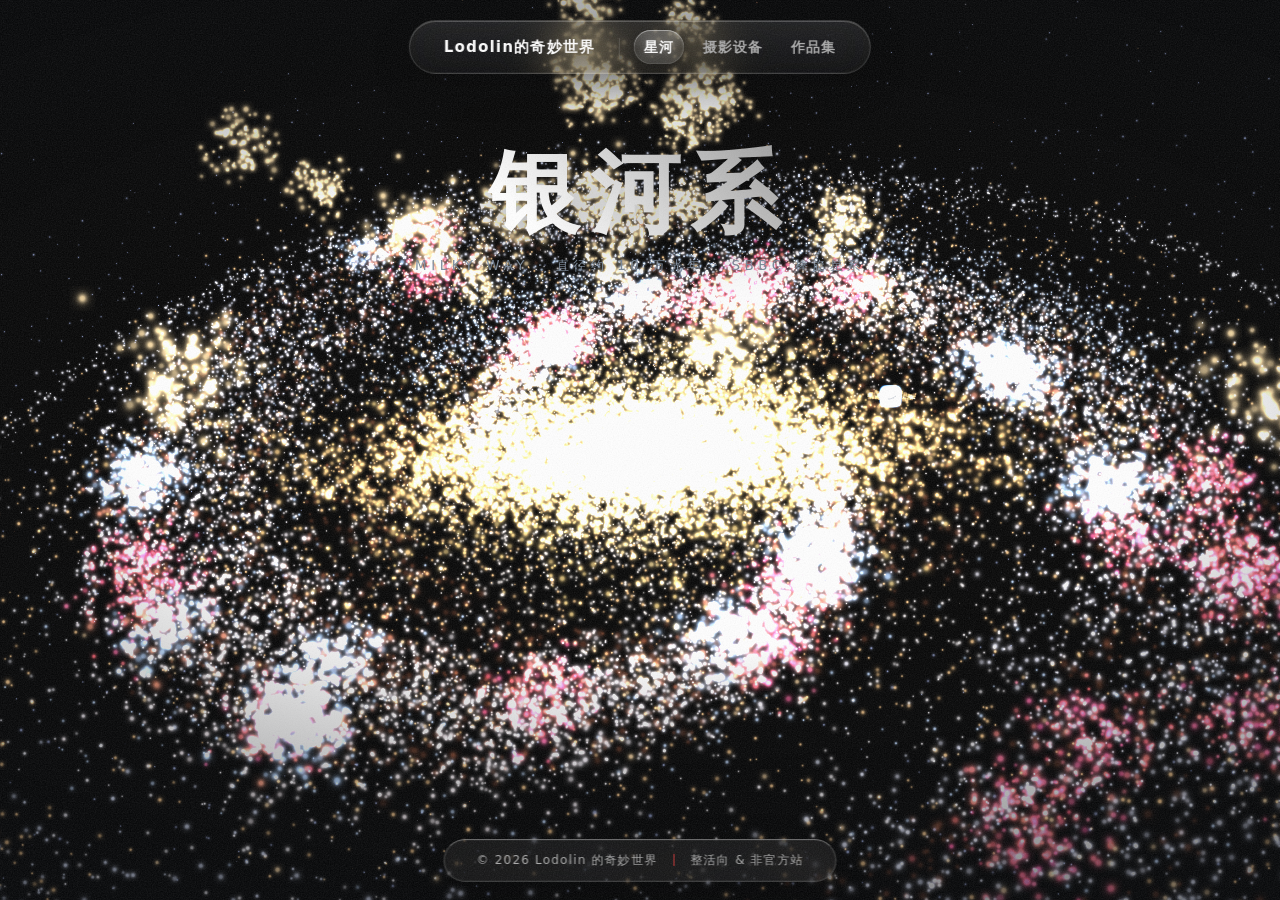
==== index.html @ cf0d6a18 "Add files via upload" ====
<!DOCTYPE html>
<html lang="zh-CN">
<head>
<meta charset="UTF-8">
<meta name="viewport" content="width=device-width, initial-scale=1.0, viewport-fit=cover">
<title>Lodolin的奇妙世界</title>
<link rel="icon" href="data:image/svg+xml,%3Csvg xmlns='http://www.w3.org/2000/svg' viewBox='0 0 32 32'%3E%3Ccircle cx='16' cy='16' r='14' fill='%23050505' stroke='%23ff3b3b' stroke-width='2'/%3E%3Ccircle cx='16' cy='16' r='6' fill='none' stroke='%23ffffff' stroke-width='2'/%3E%3C/svg%3E">
<link rel="stylesheet" href="css/style.css">
</head>
<body>

<!-- 全屏噪点颗粒（沧野式胶片质感） -->
<div class="grain" aria-hidden="true"></div>

<!-- 液态玻璃背景光斑 -->
<div class="bg-blobs" aria-hidden="true"><i></i><i></i><i></i></div>

<!-- ======================= 应用主体 ======================= -->
<div id="app" class="app">
  <!-- 悬浮玻璃胶囊导航 -->
  <nav class="nav-capsule" aria-label="主导航">
    <span class="nav-glider" aria-hidden="true"></span>
    <span class="brand">
      <span>Lodolin的奇妙世界</span>
    </span>
    <i class="nav-sep" aria-hidden="true"></i>
    <div class="tabs" role="tablist" aria-label="页面导航">
      <a href="#camera" data-nav="camera" class="tab is-active" role="tab" aria-selected="true">星河</a>
      <a href="#gear" data-nav="gear" class="tab" role="tab" aria-selected="false">摄影设备</a>
      <a href="#works" data-nav="works" class="tab" role="tab" aria-selected="false">作品集</a>
    </div>
  </nav>

  <!-- ======================= 首页：双态星云轮换（银河系居首） ======================= -->
  <section id="view-camera" class="view view-stage is-active" aria-label="星云星系">
    <canvas id="stage" aria-label="银河系棒旋星系粒子，可拖动环视"></canvas>
    <div class="stage-vignette" aria-hidden="true"></div>

    <div class="stage-hud">
      <div class="hero-title" aria-live="polite">
        <h2 id="shape-name">银河系</h2>
        <p class="hero-sub" id="shape-sub">MILKY WAY · 直径约 10 万光年 · SBbc 棒旋星系</p>
      </div>
    </div>
  </section>

  <!-- ======================= 作品集（沧野式一屏一品） ======================= -->
  <section id="view-works" class="view view-works" aria-label="作品集">
    <div class="works-head">
      <h2>作品集</h2>
      <p>Lodolin 的硬核外拍墙 —— 江、山、城、海、穹顶。没有棚拍、没有闪光灯，全靠蹲点、等光和一双冻僵的手；《星辰大海》这句大话，先从山脚下和海边开始兑现。</p>
    </div>

    <div class="works-filter" role="tablist" aria-label="作品分类">
      <span class="glider" aria-hidden="true"></span>
      <button type="button" class="chip is-active" data-filter="all">全部</button>
      <button type="button" class="chip" data-filter="天体">天体</button>
      <button type="button" class="chip" data-filter="桂林 · 市区山水">桂林 · 市区山水</button>
      <button type="button" class="chip" data-filter="桂林 · 临桂新区">桂林 · 临桂新区</button>
      <button type="button" class="chip" data-filter="深圳">深圳</button>
      <button type="button" class="chip" data-filter="北海">北海</button>
      <button type="button" class="chip" data-filter="崇左 · 扶绥">崇左 · 扶绥</button>
    </div>

    <div class="works-feed">

      <div class="works-cat" data-cat="天体"><h3>天体</h3><i></i></div>

<section class="work" data-cat="天体">
        <figure class="work-media is-wide">
          <img loading="lazy" alt="凸月月面特写：月海、环形山与第谷辐射纹在黑夜里清晰可见" src="assets/photos/12-moon-gibbous.jpg">
        </figure>
        <div class="work-info">
          <p class="work-kicker">WORK 01 · 月面特写</p>
          <h3 class="work-title">月亮 · 九月末的凸月</h3>
          <p class="work-desc">长焦怼月亮——月海的轮廓、环形山的边缘、第谷溅出来的辐射纹，全在。不用飞三十八万公里，等一个晴夜，把快门按下去就行。「yes, moonth.」</p>
          <p class="work-meta">月面特写 · 凸月 · 2026.09.25 前后</p>
          <button type="button" class="btn btn-primary" data-goto-shape="0">去星河里看看</button>
        </div>
      </section>

<section class="work" data-cat="天体">
        <figure class="work-media is-wide">
          <img loading="lazy" alt="扶绥姑龙水库银河拱桥全景：银心亮得发红，一条乡道直伸进星场" src="assets/photos/21-gulong-milkyway-arch.jpg">
        </figure>
        <div class="work-info">
          <p class="work-kicker">WORK 02 · 银河拱桥</p>
          <h3 class="work-title">姑龙水库 · 银河拱桥</h3>
          <p class="work-desc">扶绥县东门镇，姑龙水库。银河从两山之间整个拱过来，银心亮得发红，一条乡道直直伸进星场里。拍银河不用去高原，油门踩到位，黑就是最好的滤镜。</p>
          <p class="work-meta">广西崇左 · 扶绥县东门镇姑龙水库 · 银河拱桥 · 2026.08.13</p>
          <button type="button" class="btn btn-primary" data-goto-shape="0">去星河里看看</button>
        </div>
      </section>

<section class="work" data-cat="天体">
        <figure class="work-media is-tall">
          <img loading="lazy" alt="扶绥姑龙水库银河竖拍：银心立在水面上，山影与星光一同倒映湖中" src="assets/photos/22-gulong-milkyway-lake.jpg">
        </figure>
        <div class="work-info">
          <p class="work-kicker">WORK 03 · 银河倒影</p>
          <h3 class="work-title">姑龙水库 · 银河倒影</h3>
          <p class="work-desc">同一个水库，换竖构图等银心过顶——银河立在水面上，山是剪影，水把星光又存了一遍。凌晨的水库风停了，整片天都是你的。</p>
          <p class="work-meta">广西崇左 · 扶绥县东门镇姑龙水库 · 银河与山影倒映 · 2026.08.11</p>
        </div>
      </section>

      <div class="works-cat" data-cat="桂林 · 市区山水"><h3>桂林 · 市区山水</h3><i></i></div>

<section class="work" data-cat="桂林 · 市区山水">
        <figure class="work-media is-wide">
          <img loading="lazy" alt="桂林叠彩山俯瞰木龙湖蓝调夜景：亮灯的木龙塔、黑瓦古建群与背后的喀斯特峰林" src="assets/photos/02-guilin-diecai-mulonghu-bluehour.jpg">
        </figure>
        <div class="work-info">
          <p class="work-kicker">WORK 04 · 桂林夜景</p>
          <h3 class="work-title">叠彩山 · 木龙湖蓝调</h3>
          <p class="work-desc">桂林叠彩山半山腰，正对木龙湖。山上的灯和湖边的木龙塔一起亮起来，黑瓦古建群被暖光描了边，背后的喀斯特一层层退成蓝。桂林夜景的天花板不在江上，在这一眼里 —— 门票二十五块，别嫌贵，民谚说「登上叠彩山，活到一百三」。</p>
          <p class="work-meta">广西桂林 · 叠彩山 · 俯瞰木龙湖与木龙塔 · 蓝调时刻</p>
        </div>
      </section>

<section class="work" data-cat="桂林 · 市区山水">
        <figure class="work-media is-wide">
          <img loading="lazy" alt="桂林叠彩山木龙湖黄金时刻：夕阳把峰林与古建染成蜂蜜色" src="assets/photos/03-guilin-diecai-mulonghu-goldenhour.jpg">
        </figure>
        <div class="work-info">
          <p class="work-kicker">WORK 05 · 日落金山</p>
          <h3 class="work-title">叠彩山 · 木龙湖黄金时刻</h3>
          <p class="work-desc">同一个机位，换一个季节、换一个钟点，夕阳把整片峰林和古建染成蜂蜜色。蓝调是桂林的底妆，金色才是它白昼里的最后一口气 —— 一个机位，两种桂林。</p>
          <p class="work-meta">广西桂林 · 叠彩山 · 木龙湖与峰林 · 日落金光</p>
        </div>
      </section>

<section class="work" data-cat="桂林 · 市区山水">
        <figure class="work-media is-wide">
          <img loading="lazy" alt="桂林虞山公园欧洲园：老榕树枝干横过石板路，身后是爬满藤蔓的罗马柱石廊与喷泉" src="assets/photos/08-guilin-yushan-park-arches.jpg">
        </figure>
        <div class="work-info">
          <p class="work-kicker">WORK 06 · 欧式园林</p>
          <h3 class="work-title">虞山公园 · 欧洲园石廊</h3>
          <p class="work-desc">桂林城北的虞山公园，北园是欧式园林。老榕树的枝干横过石板路，搭成一道天然拱门；后面一排对称的罗马柱石廊爬满藤蔓，喷泉在正中开着。法式花园长在喀斯特城里，一点都不违和。</p>
          <p class="work-meta">广西桂林 · 叠彩区 · 虞山公园北园 · 正午</p>
        </div>
      </section>

<section class="work" data-cat="桂林 · 市区山水">
        <figure class="work-media is-wide">
          <img loading="lazy" alt="桂林虞山公园欧洲园中轴叠水：水沿台阶层层跌落，两侧棕榈与模纹花坛对称排开" src="assets/photos/09-guilin-yushan-park-cascade.jpg">
        </figure>
        <div class="work-info">
          <p class="work-kicker">WORK 07 · 欧式园林</p>
          <h3 class="work-title">虞山公园 · 叠水台阶</h3>
          <p class="work-desc">北园中轴线上一整条叠水，水从顶层一路跌进池子，两道台阶对称着往下走，棕榈和模纹花坛把绿修得整整齐齐。欧洲园的浪漫，是拿几何一点一点做出来的。</p>
          <p class="work-meta">广西桂林 · 叠彩区 · 虞山公园北园 · 中轴叠水</p>
        </div>
      </section>

<section class="work" data-cat="桂林 · 市区山水">
        <figure class="work-media is-wide">
          <img loading="lazy" alt="桂林虞山公园欧洲园：石柱拱廊爬满牵牛花藤，喷泉水雾在阳光下飘散" src="assets/photos/10-guilin-yushan-park-colonnade.jpg">
        </figure>
        <div class="work-info">
          <p class="work-kicker">WORK 08 · 欧式园林</p>
          <h3 class="work-title">虞山公园 · 藤蔓石廊</h3>
          <p class="work-desc">一整排石柱拱廊全交给藤蔓管，牵牛顺着柱子一路爬到顶，喷泉的水雾飘过来，太阳一照全是反光。石头负责结构，植物负责表情。</p>
          <p class="work-meta">广西桂林 · 叠彩区 · 虞山公园北园 · 喷泉池畔</p>
        </div>
      </section>

<section class="work" data-cat="桂林 · 市区山水">
        <figure class="work-media is-wide">
          <img loading="lazy" alt="桂林穿山景区俯瞰：明代寿佛塔立在塔山之顶，江湖绕城，喀斯特峰林与城市天际线同框" src="assets/photos/11-guilin-tashan-pagoda.jpg">
        </figure>
        <div class="work-info">
          <p class="work-kicker">WORK 09 · 桂林山水</p>
          <h3 class="work-title">穿山 · 塔山与寿佛塔</h3>
          <p class="work-desc">桂林老八景「塔山清影」——明代寿佛塔立在塔山之顶，十三米高的七层砖塔挤在六十一平方米的山尖上，吉尼斯认证的「世界最小山顶古塔」。从穿山一带望过去，江湖绕城，峰林一直排到天边，古塔和楼宇同框。</p>
          <p class="work-meta">广西桂林 · 七星区穿山景区 · 塔山寿佛塔 · 白天俯瞰</p>
        </div>
      </section>

<section class="work" data-cat="桂林 · 市区山水">
        <figure class="work-media is-tall">
          <img loading="lazy" alt="桂林榕湖：红柱亭与红灯笼倒映在湖面，傍晚的光从树叶间漏下来" src="assets/photos/14-guilin-ronghu-pavilion.jpg">
        </figure>
        <div class="work-info">
          <p class="work-kicker">WORK 10 · 桂林水色</p>
          <h3 class="work-title">榕湖 · 亭影</h3>
          <p class="work-desc">榕湖边的亭子，红柱、青瓦、红灯笼，倒在水里被风揉碎。傍晚的光从树叶缝里漏下来，湖面平得像另一块天。</p>
          <p class="work-meta">广西桂林 · 榕湖 · 傍晚</p>
        </div>
      </section>

<section class="work" data-cat="桂林 · 市区山水">
        <figure class="work-media is-wide">
          <img loading="lazy" alt="桂林榕湖水晶玻璃桥：整座桥的栏杆与亭子为玻璃构造，阳光下通体透亮，倒影入水" src="assets/photos/15-guilin-ronghu-glass-bridge.jpg">
        </figure>
        <div class="work-info">
          <p class="work-kicker">WORK 11 · 桂林水色</p>
          <h3 class="work-title">榕湖 · 玻璃桥</h3>
          <p class="work-desc">榕湖上的水晶玻璃桥，栏杆和桥亭全是玻璃的，太阳一照通体透亮，倒影在水里晃。国内第一座水晶玻璃桥，白天看着像件搁在水面上的玻璃乐器。</p>
          <p class="work-meta">广西桂林 · 榕湖 · 水晶玻璃桥 · 午后</p>
        </div>
      </section>

<section class="work" data-cat="桂林 · 市区山水">
        <figure class="work-media is-wide">
          <img loading="lazy" alt="桂林榕杉湖夜色：提灯乌篷船停在湖面，暖光落进水里" src="assets/photos/16-guilin-rongshahu-night-boat.jpg">
        </figure>
        <div class="work-info">
          <p class="work-kicker">WORK 12 · 桂林夜色</p>
          <h3 class="work-title">榕杉湖 · 夜航</h3>
          <p class="work-desc">两江四湖的夜游船收了帆停在湖面，一盏提灯挂在船头，暖光落在水里。岸上的城市还在响，湖面已经安静了。</p>
          <p class="work-meta">广西桂林 · 榕杉湖 · 两江四湖 · 入夜</p>
        </div>
      </section>

      <div class="works-cat" data-cat="桂林 · 临桂新区"><h3>桂林 · 临桂新区</h3><i></i></div>

<section class="work" data-cat="桂林 · 市区山水">
        <figure class="work-media is-tall">
          <img loading="lazy" alt="桂林杉湖日月双塔夜景：金色日塔与银白月塔倒映湖中" src="assets/photos/17-guilin-shanhu-sun-moon-pagodas.jpg">
        </figure>
        <div class="work-info">
          <p class="work-kicker">WORK 13 · 桂林夜色</p>
          <h3 class="work-title">杉湖 · 日月双塔</h3>
          <p class="work-desc">杉湖里的日月双塔——日塔铜造九层，月塔琉璃七层，水下还有十八米把它们连在一起。金的一座银的一座，晚上像浮在湖面的两团火。</p>
          <p class="work-meta">广西桂林 · 杉湖 · 日月双塔 · 夜</p>
        </div>
      </section>

<section class="work" data-cat="桂林 · 市区山水">
        <figure class="work-media is-tall">
          <img loading="lazy" alt="桂林联发乾景广场：弧形混凝土雨棚下的中央空中花园玻璃塔与台阶" src="assets/photos/04-guilin-lianfa-qianjing-plaza.jpg">
        </figure>
        <div class="work-info">
          <p class="work-kicker">WORK 14 · 建筑几何</p>
          <h3 class="work-title">乾景广场 · 空中花园</h3>
          <p class="work-desc">桂林叠彩区站前路，离高铁北站八百米。从底层雨棚底下抬头，一整圈弧形清水混凝土把蓝天切成一个开口，中间的玻璃体种满绿植，台阶上贴着黄条。街 Mall 的中央空中花园 + 立体跃层电梯，每层连廊牵着手 —— 不用滤镜，混凝土自己会画图。</p>
          <p class="work-meta">广西桂林 · 叠彩区站前路29号 · 联发乾景广场 · 正午蓝天</p>
        </div>
      </section>

<section class="work" data-cat="桂林 · 临桂新区">
        <figure class="work-media is-wide">
          <img loading="lazy" alt="桂林临桂新区夜景：一院两馆仿古建筑群与双子塔同框，背后是喀斯特峰林" src="assets/photos/05-guilin-lingui-cbd-night.jpg">
        </figure>
        <div class="work-info">
          <p class="work-kicker">WORK 15 · 城市天际线</p>
          <h3 class="work-title">临桂 · 双子塔夜色</h3>
          <p class="work-desc">桂林往西，临桂新区撑起另一片天。金色古韵的「一院两馆」隔着湖水与摩登双子塔对望，状元桥、大观楼、风雨桥亮成一条暖线，背后还是那片熟悉的喀斯特 —— 老桂林的山水没退场，新城在它上面又长了一层。</p>
          <p class="work-meta">广西桂林 · 临桂新区 · 一院两馆与双子塔同框 · 亮灯后</p>
        </div>
      </section>

      <div class="works-cat" data-cat="深圳"><h3>深圳</h3><i></i></div>

<section class="work" data-cat="桂林 · 临桂新区">
        <figure class="work-media is-tall">
          <img loading="lazy" alt="桂林临桂山水公园夜景：状元桥上的唐风楼阁鎏金亮灯，桥孔染成蓝色，远处双子塔仍在亮灯" src="assets/photos/13-guilin-shanshui-park-zhuangyuanlou.jpg">
        </figure>
        <div class="work-info">
          <p class="work-kicker">WORK 16 · 桂林夜色</p>
          <h3 class="work-title">山水公园 · 状元楼</h3>
          <p class="work-desc">临桂山水公园，九十九米九孔的状元桥横在水上，桥头的状元楼按唐风起翘，灯一亮整座桥像鎏金的；桥孔被染成蓝色，一弯一弯排过去。远处新区的双子塔还亮着——仿古和新城，隔水对望。</p>
          <p class="work-meta">广西桂林 · 临桂区山水公园 · 状元桥与状元楼 · 亮灯后</p>
        </div>
      </section>

      <div class="works-cat" data-cat="北海"><h3>北海</h3><i></i></div>

<section class="work" data-cat="桂林 · 临桂新区">
        <figure class="work-media is-tall">
          <img loading="lazy" alt="临桂双子塔仰视：塔冠灯带亮成金红色，路口路牌与行人入镜" src="assets/photos/18-guilin-lingui-twin-towers-night.jpg">
        </figure>
        <div class="work-info">
          <p class="work-kicker">WORK 17 · 城市夜色</p>
          <h3 class="work-title">临桂 · 双子塔下</h3>
          <p class="work-desc">新区的双子塔从路口仰上去，塔冠的灯一层层亮成金红，路牌上写着电梯厅和购物中心。站到塔底下看，楼是真的在往上长。</p>
          <p class="work-meta">广西桂林 · 临桂新区 · 双子塔 · 夜</p>
        </div>
      </section>

      <div class="works-cat" data-cat="崇左 · 扶绥"><h3>崇左 · 扶绥</h3><i></i></div>

<section class="work" data-cat="深圳">
        <figure class="work-media is-wide">
          <img loading="lazy" alt="深圳岗厦北枢纽「深圳之眼」：米字件网状穹顶与中央天眼，下方是全透明玻璃隧道" src="assets/photos/06-shenzhen-gangxia-bei-eye.jpg">
        </figure>
        <div class="work-info">
          <p class="work-kicker">WORK 18 · 室内建筑</p>
          <h3 class="work-title">深圳岗厦北 · 深圳之眼</h3>
          <p class="work-desc">地下五线换乘的中庭。抬头，一万两千多个「米字件」按费马螺线织成一张网，正中间一颗直径九米的「天眼」把阳光直直砸到地下；脚下一段全透明玻璃隧道，列车在里面穿行。四十八乘五十一点二米的无柱大跨，一根柱子都不用来撑场面 —— 被叫「深圳之眼」不是没道理。</p>
          <p class="work-meta">广东深圳 · 福田区岗厦北枢纽 · 中庭「深圳之眼」 · 室内建筑</p>
        </div>
      </section>

<section class="work" data-cat="北海">
        <figure class="work-media is-tall">
          <img loading="lazy" alt="广西北海海神广场前沙滩退潮：两人站在混凝土块旁，面前是宽阔的滩涂与海浪" src="assets/photos/07-beihai-haishen-square-lowtide.jpg">
        </figure>
        <div class="work-info">
          <p class="work-kicker">WORK 19 · 海与人</p>
          <h3 class="work-title">北海 · 海神广场退潮</h3>
          <p class="work-desc">北海银海区海景大道，海神广场前。波塞冬手持三叉戟面朝大海，我们在退潮的滩涂上站着 —— 浪推上来一层白，再退回去，沙面亮得像刚洗过。旁边就是大墩海，潮水带又长又平，弯腰能耙到贝类和小蟹；治「城市病」的成本，一张动车票。</p>
          <p class="work-meta">广西北海 · 银海区海景大道 · 海神广场前沙滩 · 退潮时分</p>
        </div>
      </section>

<section class="work" data-cat="崇左 · 扶绥">
        <figure class="work-media is-wide">
          <img loading="lazy" alt="广西崇左扶绥：左江上空的火烧云，江面被染成金色光带，远处喀斯特峰林与糖厂烟囱同框" src="assets/photos/01-fusui-zuojiang-sunset.jpg">
        </figure>
        <div class="work-info">
          <p class="work-kicker">WORK 20 · 江河晚霞</p>
          <h3 class="work-title">扶绥 · 左江火烧云</h3>
          <p class="work-desc">广西崇左扶绥，文化广场边上就是左江。太阳往峰林里一沉，整条江被烧成一条金带，喀斯特一列列排到天边，糖厂的烟囱杵在中间不躲不闪 —— 小城的工业与山水，在霞光里各占一半。徐霞客写过「北有漓江，南有左江」，今天算是对上了。</p>
          <p class="work-meta">广西崇左 · 扶绥县文化广场 · 左江畔 · 日落霞光</p>
        </div>
      </section>

      <section class="work" data-cat="崇左 · 扶绥">
        <figure class="work-media is-wide">
          <img loading="lazy" alt="扶绥县城俯瞰：湖心小岛被学校与民房环绕，傍晚光线温暖" src="assets/photos/19-fusui-county-town-lake.jpg">
        </figure>
        <div class="work-info">
          <p class="work-kicker">WORK 21 · 小城</p>
          <h3 class="work-title">扶绥 · 县城与湖</h3>
          <p class="work-desc">扶绥县城的高处看下去，湖心留着一个小岛，学校和民房一层层围着水排开。小城不大，绿得奢侈。</p>
          <p class="work-meta">广西崇左 · 扶绥县城 · 傍晚俯瞰</p>
        </div>
      </section>

      <section class="work" data-cat="崇左 · 扶绥">
        <figure class="work-media is-tall">
          <img loading="lazy" alt="扶绥县城路口夜景：长曝光把车灯拉成红黄光轨，农商行招牌亮灯" src="assets/photos/20-fusui-county-night-traffic.jpg">
        </figure>
        <div class="work-info">
          <p class="work-kicker">WORK 22 · 小城</p>
          <h3 class="work-title">扶绥 · 县城路口</h3>
          <p class="work-desc">县城的十字路口，长曝光把车灯拉成红黄两股，农商行的招牌亮着。小城的夜不吵，但一直亮着。</p>
          <p class="work-meta">广西崇左 · 扶绥县城 · 夜 · 长曝光</p>
        </div>
      </section>

      <section class="work" data-cat="崇左 · 扶绥">
        <figure class="work-media is-wide">
          <img loading="lazy" alt="扶绥县城老街夜色：山海冰室木招牌亮灯，藤椅摆满人行道" src="assets/photos/23-fusui-night-street.jpg">
        </figure>
        <div class="work-info">
          <p class="work-kicker">WORK 23 · 小城</p>
          <h3 class="work-title">扶绥 · 老街夜色</h3>
          <p class="work-desc">县城的老街入夜才醒——「山海冰室」的木招牌亮着，一排排藤椅摆到人行道上，橙光把半条街染成暖色。冰室、糖水、夜风，小城的夜从这里开始。</p>
          <p class="work-meta">广西崇左 · 扶绥县城 · 山海冰室老街 · 夜</p>
        </div>
      </section>

      <section class="work" data-cat="崇左 · 扶绥">
        <figure class="work-media is-wide">
          <img loading="lazy" alt="扶绥文化广场左江灯塔日落：白塔立于圆形广场，晚霞把整条江染成橘色" src="assets/photos/24-fusui-lighthouse-sunset.jpg">
        </figure>
        <div class="work-info">
          <p class="work-kicker">WORK 24 · 江河晚霞</p>
          <h3 class="work-title">扶绥 · 左江灯塔</h3>
          <p class="work-desc">文化广场旁的左江灯塔，塔身画着恐龙——扶绥可是「恐龙之乡」。晚霞烧到最旺的时候，整条江和广场全泡在橘色里，塔是画面里唯一的白。</p>
          <p class="work-meta">广西崇左 · 扶绥县文化广场 · 左江灯塔 · 日落霞光</p>
        </div>
      </section>



    </div>
  </section>

  <!-- ======================= 摄影设备 ======================= -->
  <section id="view-gear" class="view view-gear" aria-label="摄影设备">
    <div class="works-head">
      <h2>Lodolin的摄影设备</h2>
      <p>一套为「什么都想拍」配的轻量组合 —— 机身负责快和稳，镜头负责全焦段 F2.8 恒定；从扫街到银河，全靠它。</p>
    </div>

    <div class="gear-stage">
      <figure>
        <img src="assets/gear/lodolin-rig.jpg" alt="Lodolin 的日常挂机形态：索尼 ZV-E10 加腾龙 17-70mm F/2.8，装 SmallRig 兔笼与花瓣遮光罩">
      </figure>
      <p class="gear-note">日常挂机形态 · SONY ZV-E10 ＋ TAMRON 17-70mm F/2.8 Di III-A VC RXD ＋ SmallRig 兔笼 · 花瓣遮光罩</p>
    </div>

    <div class="gear-cards">
      <div class="gear-card">
        <p class="gear-tag">机身 · BODY</p>
        <h3>SONY ZV-E10 一代</h3>
        <p class="gear-desc">一台为内容创作而生的 Vlog 微单：2420 万像素 APS-C 大底，侧翻屏加三胶囊麦克风，机身只重 343 克——快和稳，它都管。</p>
        <ul class="gear-spec">
          <li><b>传感器</b>APS-C Exmor CMOS · 约 2420 万有效像素</li>
          <li><b>对焦</b>快速混合 AF · 425 相位 + 425 对比 · 实时眼部对焦 / 实时追踪</li>
          <li><b>视频</b>4K 30p（2.4 倍超采样）· FHD 120p · S-log2/3 · HLG</li>
          <li><b>连拍</b>约 11 张/秒（机械快门）</li>
          <li><b>感光度</b>ISO 100-32000（可扩展至 51200）</li>
          <li><b>屏幕</b>3.0″ 侧翻触摸屏（约 92 万点）</li>
          <li><b>特色</b>背景虚化一键切换 · 优先对焦展示物 · 三级美肤</li>
          <li><b>收音</b>内置三胶囊指向性麦克风 · 附赠防风罩</li>
          <li><b>直播</b>USB 直连流媒体 · USB-C 外接供电</li>
          <li><b>续航</b>约 440 张照片 / 约 125 分钟视频</li>
          <li><b>重量</b>约 343g（含电池与存储卡）· 115.2 × 64.2 × 44.8mm</li>
        </ul>
      </div>

      <div class="gear-card">
        <p class="gear-tag">镜头 · LENS</p>
        <h3>TAMRON 17-70mm F/2.8 Di III-A VC RXD</h3>
        <p class="gear-desc">世界首支 17mm 起步的 APS-C 大光圈标准变焦（型号 B070）——一镜走天下：广角扫街、长焦特写、贴脸近摄，全程 F2.8 恒定。</p>
        <ul class="gear-spec">
          <li><b>焦距</b>17-70mm（35mm 等效 25.5-105mm）· 4.1 倍变焦</li>
          <li><b>光圈</b>全焦段恒定 F2.8 · 9 片圆形光圈 · 最小 F22</li>
          <li><b>光学</b>12 组 16 片 · 2×LD + 2×GM + 1×复合非球面 · BBAR 镀膜</li>
          <li><b>防抖</b>VC 光学防抖（针对视频优化控制）</li>
          <li><b>对焦</b>RXD 高速静音步进马达 · 有效抑制对焦呼吸</li>
          <li><b>近摄</b>最近 0.19m（广角）/ 0.39m（长焦）· 最大倍率 1:4.8</li>
          <li><b>口径</b>φ67mm（与腾龙无反镜头统一）</li>
          <li><b>防护</b>防滴溅密封 · 前组氟素抗污涂层</li>
          <li><b>体积</b>φ74.6mm × 119.3mm · 525g（E 卡口）</li>
          <li><b>卡口</b>索尼 E 卡口</li>
        </ul>
      </div>
    </div>

    <div class="gear-cta">
      <button type="button" class="btn btn-primary" data-nav="works">看看用它们拍的照片</button>
    </div>
  </section>

  <footer class="footer">
    <span>© 2026 Lodolin 的奇妙世界</span>
    <i class="foot-sep" aria-hidden="true"></i>
    <span>整活向 &amp; 非官方站</span>
  </footer>
</div>

<div id="toast" class="toast" role="status" aria-live="polite" hidden></div>

<script src="vendor/three.min.js"></script>
<script src="js/galaxy.js"></script>
<script src="js/earth.js"></script>
<script src="js/morph.js"></script>
<script src="js/stage.js"></script>
<script src="js/app.js"></script>
</body>
</html>
---- css/style.css ----
/* =========================================================
   Lodolin的奇妙世界 · 沧野式暗黑玻璃风
   模仿 caye.proplusmax.com：#050505 底 + 玻璃拟态 + 红色点缀
   保留液态玻璃：backdrop blur + 亮顶边高光
   ========================================================= */

:root {
  --bg: #050505;
  /* 沧野玻璃面层 */
  --glass: rgba(40, 40, 40, 0.4);
  --glass-strong: rgba(50, 50, 50, 0.5);
  --glass-border: rgba(255, 255, 255, 0.15);
  --glass-top: rgba(255, 255, 255, 0.45);
  --glass-blur: saturate(1.5) blur(20px);
  --line: rgba(255, 255, 255, 0.08);
  --line-2: rgba(255, 255, 255, 0.16);
  /* 文字层级（沧野规范） */
  --text: #fff;
  --body: #ccc;
  --muted: #aaa;
  --faint: #8a8a8a;
  --slogan: #7c8b9c;
  /* 沧野红 */
  --accent: #ff3b3b;
  --accent-soft: #ff6b6b;
  --radius-s: 20px;
  --shadow: 0 15px 35px rgba(0, 0, 0, 0.6);
  --ease: cubic-bezier(0.165, 0.84, 0.44, 1);          /* 沧野入场曲线 */
}

* { box-sizing: border-box; }

html, body { margin: 0; padding: 0; height: 100%; }

body {
  font-family: "Helvetica Neue", "PingFang SC", "Microsoft YaHei", "Noto Sans SC", system-ui, -apple-system, "Segoe UI", Arial, sans-serif;
  font-size: 15px;
  line-height: 1.6;
  color: var(--body);
  background: radial-gradient(circle at 50% 18%, #161616 0%, #050505 58%, #000 100%);
  overflow: hidden;
}

h1, h2, h3 { margin: 0; font-weight: 900; color: var(--text); }
p { margin: 0; }
svg { display: block; }

[hidden] { display: none !important; }

::selection { background: rgba(255, 59, 59, .32); }

/* ---------------- 全屏噪点颗粒（沧野式胶片质感） ---------------- */

.grain {
  position: fixed;
  inset: -50%;
  width: 200%;
  height: 200%;
  z-index: 80;
  pointer-events: none;
  opacity: .13;
  background-image: url("data:image/svg+xml,%3Csvg xmlns='http://www.w3.org/2000/svg' width='128' height='128'%3E%3Cfilter id='n'%3E%3CfeTurbulence type='fractalNoise' baseFrequency='0.82' numOctaves='2' stitchTiles='stitch'/%3E%3CfeColorMatrix type='saturate' values='0'/%3E%3C/filter%3E%3Crect width='128' height='128' filter='url(%23n)'/%3E%3C/svg%3E");
  animation: grainShift 8s steps(10) infinite;
}

@keyframes grainShift {
  0%, 100% { transform: translate(0, 0); }
  10% { transform: translate(-4%, -7%); }
  20% { transform: translate(-9%, 3%); }
  30% { transform: translate(4%, -9%); }
  40% { transform: translate(-3%, 8%); }
  50% { transform: translate(-9%, 4%); }
  60% { transform: translate(7%, 0); }
  70% { transform: translate(0, 7%); }
  80% { transform: translate(-7%, 0); }
  90% { transform: translate(9%, 3%); }
}

/* ---------------- 液态玻璃背景光斑（弱化为暗调） ---------------- */

.bg-blobs {
  position: fixed;
  inset: 0;
  z-index: 0;
  overflow: hidden;
  pointer-events: none;
}

.bg-blobs i {
  position: absolute;
  border-radius: 50%;
  filter: blur(80px);
  opacity: .14;
  animation: blobDrift 34s ease-in-out infinite alternate;
}

.bg-blobs i:nth-child(1) {
  width: 42vw; height: 42vw;
  background: #23262e;
  top: -14%; left: -10%;
}

.bg-blobs i:nth-child(2) {
  width: 34vw; height: 34vw;
  background: #3a2028;   /* 一丝沧野红暗示 */
  bottom: -12%; right: -8%;
  animation-delay: -12s;
  opacity: .1;
}

.bg-blobs i:nth-child(3) {
  width: 26vw; height: 26vw;
  background: #1d2736;
  top: 42%; left: 56%;
  opacity: .12;
  animation-delay: -23s;
}

@keyframes blobDrift {
  from { transform: translate(0, 0) scale(1); }
  to   { transform: translate(5vw, -4vw) scale(1.15); }
}

/* ---------------- 兼容兜底：不支持 backdrop-filter 时用实底 ---------------- */

@supports not ((backdrop-filter: blur(1px)) or (-webkit-backdrop-filter: blur(1px))) {
  .nav-capsule, .footer, .toast, .work-info, .btn {
    background: rgba(28, 28, 28, .96);
  }
}

/* ---------------- 悬浮玻璃胶囊导航（沧野式） ---------------- */

.nav-capsule {
  position: fixed;
  top: 20px;
  left: 50%;
  transform: translateX(-50%);
  display: flex;
  align-items: center;
  gap: 24px;
  padding: 13px 34px;
  border-radius: 50px;
  background: linear-gradient(180deg, rgba(255,255,255,.10), rgba(255,255,255,.04));
  backdrop-filter: blur(22px) saturate(160%);
  -webkit-backdrop-filter: blur(22px) saturate(160%);
  border: 1px solid rgba(255,255,255,.14);
  box-shadow:
    0 10px 34px rgba(0,0,0,.45),
    inset 0 1px 0 rgba(255,255,255,.22),
    inset 0 -1px 0 rgba(255,255,255,.05);
  z-index: 30;
  animation: navDrop .9s var(--ease) both;
  white-space: nowrap;
}

@keyframes navDrop {
  from { opacity: 0; transform: translate(-50%, -26px); filter: blur(8px); }
  to   { opacity: 1; transform: translate(-50%, 0); filter: blur(0); }
}

.brand {
  display: flex;
  align-items: center;
  gap: 10px;
  color: var(--text);
  font-weight: 700;
  font-size: 15px;
  letter-spacing: .08em;
}

.brand svg { width: 22px; height: 22px; color: var(--text); flex: none; }

.nav-sep { width: 1px; height: 18px; background: rgba(255,255,255,.14); flex: none; }

.tabs { display: flex; gap: 28px; }

.tab {
  position: relative;
  z-index: 1;
  padding: 2px 0;
  color: var(--muted);
  text-decoration: none;
  font-size: 14px;
  font-weight: 600;
  letter-spacing: .08em;
  transition: color .25s, text-shadow .25s;
}

.tab:hover { color: var(--text); text-shadow: 0 0 10px rgba(255,255,255,.5); }

.tab.is-active { color: var(--text); text-shadow: 0 0 10px rgba(255,255,255,.5); }

/* 液态玻璃滑块：跟随激活的标签页 */
.nav-glider {
  position: absolute;
  top: 9px;
  bottom: 9px;
  left: 0;
  width: 0;
  border-radius: 999px;
  background: linear-gradient(180deg, rgba(255,255,255,.24), rgba(255,255,255,.08) 55%, rgba(255,255,255,.15));
  box-shadow:
    inset 0 1px 0 rgba(255,255,255,.42),
    inset 0 -1px 0 rgba(255,255,255,.08),
    inset 1px 0 0 rgba(255,255,255,.12),
    inset -1px 0 0 rgba(255,255,255,.12),
    0 2px 10px rgba(0,0,0,.25);
  transition: transform .5s var(--ease), width .5s var(--ease);
  pointer-events: none;
}

/* ---------------- 应用容器与视图切换 ---------------- */

.app { height: 100%; }

.app .view { display: none; }
.app .view.is-active { display: block; }

.app .view-stage.is-active,
.app .view-works.is-active {
  animation: viewIn .55s var(--ease-water) both;
}

@keyframes viewIn {
  from { opacity: 0; transform: translateX(26px); filter: blur(10px); }
  to   { opacity: 1; transform: translateX(0); filter: blur(0); }
}

/* ---------------- 星河舞台（沧野 Hero 式全屏） ---------------- */

.view-stage { position: fixed; inset: 0; }

#stage {
  position: fixed;
  inset: 0;
  width: 100vw;
  height: 100vh;
  display: block;
  cursor: grab;
  touch-action: none;
  z-index: 0;
}

#stage:active { cursor: grabbing; }

/* 沧野式暗角 */
.stage-vignette {
  position: fixed;
  inset: 0;
  z-index: 1;
  pointer-events: none;
  background: radial-gradient(120% 78% at 50% 46%, transparent 34%, rgba(3, 5, 8, .85) 100%);
}

.stage-hud {
  position: fixed;
  inset: 0;
  z-index: 2;
  pointer-events: none;
}

/* 中央渐变大标题（沧野 Hero 96px/900） */
.hero-title {
  position: absolute;
  top: clamp(96px, 16vh, 160px);
  left: 50%;
  transform: translateX(-50%);
  text-align: center;
  width: max-content;
  max-width: 92vw;
  animation: heroRise 1.1s var(--ease) .35s both;
}

.hero-title h2 {
  font-size: clamp(42px, 7vw, 92px);
  font-weight: 900;
  letter-spacing: .12em;
  line-height: 1.1;
  background: linear-gradient(45deg, #ffffff 25%, #8f8f8f 95%);
  -webkit-background-clip: text;
  background-clip: text;
  color: transparent;
  filter: drop-shadow(0 10px 30px rgba(0, 0, 0, .55));
}

.hero-sub {
  margin-top: 12px;
  color: var(--slogan);
  font-size: clamp(11px, 1.05vw, 13.5px);
  font-weight: 300;
  letter-spacing: .34em;
  text-transform: uppercase;
  white-space: nowrap;
}

/* 形态切换时标题重新浮起（keyframes 内保留 translateX(-50%) 防跳位） */
.hero-title.is-rising { animation: heroRise .9s var(--ease) both; }

@keyframes heroRise {
  from { opacity: 0; transform: translateX(-50%) translateY(46px) scale(.95); filter: blur(12px); }
  to   { opacity: 1; transform: translateX(-50%) translateY(0) scale(1); filter: blur(0); }
}

/* 沧野入场曲线：blur + 位移 + 微缩放 */
@keyframes cayRise {
  from { opacity: 0; transform: translateY(56px) scale(.94); filter: blur(15px); }
  to   { opacity: 1; transform: translateY(0) scale(1); filter: blur(0); }
}

/* ---------------- 作品集（沧野式一屏一品纵向叙事） ---------------- */

.view-works {
  position: fixed;
  inset: 0;
  overflow-y: auto;
  padding: 118px 0 130px;
  scrollbar-width: thin;
  scrollbar-color: rgba(255,255,255,.18) transparent;
}

.view-works::-webkit-scrollbar { width: 6px; }
.view-works::-webkit-scrollbar-thumb { background: rgba(255,255,255,.14); border-radius: 3px; }

.works-head {
  max-width: 1200px;
  margin: 0 auto 30px;
  padding: 0 clamp(18px, 4vw, 28px);
  animation: cayRise 1s var(--ease) both;
}

.works-head h2 {
  font-size: clamp(30px, 4.6vw, 52px);
  font-weight: 900;
  letter-spacing: .08em;
  background: linear-gradient(45deg, #ffffff 30%, #8a8a8a 100%);
  -webkit-background-clip: text;
  background-clip: text;
  color: transparent;
  filter: drop-shadow(0 10px 30px rgba(0,0,0,.5));
  margin-bottom: 12px;
}

.works-head p { color: var(--muted); font-size: 14px; letter-spacing: .03em; }

.works-feed { max-width: 1200px; margin: 0 auto; }

/* 作品集分类标题（按地区） */
.works-cat {
  max-width: 1200px;
  margin: 56px auto 0;
  padding: 0 clamp(18px, 4vw, 28px);
  display: flex;
  align-items: center;
  gap: 18px;
}
.works-cat h3 {
  font-size: clamp(18px, 2.6vw, 26px);
  font-weight: 800;
  letter-spacing: .18em;
  color: var(--body);
  white-space: nowrap;
}
.works-cat i {
  flex: 1;
  height: 1px;
  background: linear-gradient(90deg, var(--glass-border), rgba(255,255,255,0));
}

/* ---------------- 摄影设备页 ---------------- */

.view-gear {
  position: fixed;
  inset: 0;
  overflow-y: auto;
  padding: 118px 0 130px;
  scrollbar-width: thin;
  scrollbar-color: rgba(255,255,255,.18) transparent;
}

.gear-stage {
  max-width: 1200px;
  margin: 0 auto;
  padding: 0 clamp(18px, 4vw, 28px);
  display: flex;
  flex-direction: column;
  align-items: center;
}
.gear-stage figure {
  margin: 0;
  width: 100%;
  max-width: 860px;
  border-radius: 24px;
  overflow: hidden;
  border: 1px solid rgba(255,255,255,.12);
  background: #0d0d0d;
  box-shadow: 0 20px 40px rgba(0,0,0,.6);
  transform: rotateX(2deg);
}
.gear-stage img { display: block; width: 100%; }
.gear-note {
  margin: 16px 0 0;
  color: var(--muted);
  font-size: 12.5px;
  letter-spacing: .1em;
  text-align: center;
}

.gear-cards {
  max-width: 1200px;
  margin: 42px auto 0;
  padding: 0 clamp(18px, 4vw, 28px);
  display: grid;
  grid-template-columns: 1fr 1fr;
  gap: 24px;
}
.gear-card {
  padding: 36px 32px;
  border-radius: 30px;
  background: linear-gradient(170deg, rgba(48,48,48,.42), rgba(33,33,33,.3));
  border: 1px solid var(--glass-border);
  border-top-color: rgba(255,255,255,.42);
  backdrop-filter: var(--glass-blur);
  -webkit-backdrop-filter: var(--glass-blur);
  box-shadow: inset 0 0 0 1px rgba(255,255,255,.04), 0 15px 35px rgba(0,0,0,.55);
}
.gear-tag {
  color: var(--accent);
  font-size: 11.5px;
  font-weight: 700;
  letter-spacing: .3em;
  margin-bottom: 12px;
}
.gear-card h3 {
  font-size: clamp(19px, 2.2vw, 26px);
  font-weight: 900;
  letter-spacing: .04em;
  background: linear-gradient(45deg, #ffffff 40%, #a8a8a8 100%);
  -webkit-background-clip: text;
  background-clip: text;
  color: transparent;
  margin-bottom: 12px;
}
.gear-desc { color: var(--body); font-size: 14px; line-height: 1.9; margin-bottom: 16px; }
.gear-spec {
  list-style: none;
  margin: 0;
  padding: 0;
  border-top: 1px solid rgba(255,255,255,.08);
}
.gear-spec li {
  display: flex;
  gap: 12px;
  padding: 8px 0;
  border-bottom: 1px dashed rgba(255,255,255,.08);
  color: var(--body);
  font-size: 13.5px;
  line-height: 1.7;
}
.gear-spec b {
  flex: none;
  width: 66px;
  color: var(--muted);
  font-weight: 600;
}

.gear-cta { text-align: center; margin-top: 42px; }

@media (max-width: 900px) {
  .gear-cards { grid-template-columns: 1fr; }
}

/* 作品集分类筛选条（Apple 液态玻璃 · 滑块跟随选中项） */
.works-filter {
  position: relative;
  width: fit-content;
  max-width: calc(100% - 32px);
  margin: 0 auto 14px;
  display: flex;
  align-items: center;
  gap: 2px;
  padding: 5px;
  border-radius: 999px;
  border: 1px solid rgba(255,255,255,.14);
  background: linear-gradient(180deg, rgba(255,255,255,.10), rgba(255,255,255,.04));
  backdrop-filter: blur(22px) saturate(160%);
  -webkit-backdrop-filter: blur(22px) saturate(160%);
  box-shadow:
    0 10px 34px rgba(0,0,0,.45),
    inset 0 1px 0 rgba(255,255,255,.22),
    inset 0 -1px 0 rgba(255,255,255,.05);
  overflow-x: auto;
  scrollbar-width: none;
}
.works-filter::-webkit-scrollbar { display: none; }

/* 液态玻璃滑块：跟随选中项滑动 */
.works-filter .glider {
  position: absolute;
  top: 5px;
  bottom: 5px;
  left: 0;
  width: 0;
  border-radius: 999px;
  background: linear-gradient(180deg, rgba(255,255,255,.26), rgba(255,255,255,.08) 55%, rgba(255,255,255,.16));
  box-shadow:
    inset 0 1px 0 rgba(255,255,255,.45),
    inset 0 -1px 0 rgba(255,255,255,.08),
    inset 1px 0 0 rgba(255,255,255,.14),
    inset -1px 0 0 rgba(255,255,255,.14),
    0 2px 12px rgba(0,0,0,.28);
  transition: transform .5s var(--ease), width .5s var(--ease);
  pointer-events: none;
}

.works-filter .chip {
  position: relative;
  z-index: 1;
  padding: 9px 18px;
  border: none;
  border-radius: 999px;
  background: none;
  box-shadow: none;
  color: var(--muted);
  font-size: 13px;
  letter-spacing: .04em;
  cursor: pointer;
  white-space: nowrap;
  transition: color .3s var(--ease);
}
.works-filter .chip:hover { color: var(--body); }
.works-filter .chip.is-active { color: #fff; }

/* 一屏一品：图 9 : 文 5 交替，整屏占位 */
.work {
  display: flex;
  align-items: center;
  gap: 5%;
  min-height: 88vh;
  max-width: 100%;
  padding: 6vh clamp(18px, 4vw, 28px);
  perspective: 1400px;
}

.work:nth-of-type(even) { flex-direction: row-reverse; }

.js .work { opacity: 0; }
.js .work.is-in { animation: cayRise .95s var(--ease) both; }

.work-media { flex: 0 0 52%; margin: 0; }

/* 横竖构图自适应：横构图放宽占位，竖构图收窄，保证整屏不被顶破 */
.work-media.is-wide { flex: 0 0 54%; }
.work-media.is-tall { flex: 0 0 33%; }
.work-media.is-wide img { aspect-ratio: 3 / 2; }
.work-media.is-tall img { aspect-ratio: 2 / 3; }

.work-media img {
  display: block;
  width: 100%;
  aspect-ratio: 3 / 4;
  object-fit: cover;
  border-radius: 20px;
  border: 1px solid rgba(255,255,255,.12);
  background: #0d0d0d;
  transform: rotateY(-10deg) rotateX(5deg);
  box-shadow: 0 20px 40px rgba(0,0,0,.6);
  transition: transform .55s var(--ease), box-shadow .45s, border-color .4s;
}

.work:nth-of-type(even) .work-media img { transform: rotateY(10deg) rotateX(5deg); }

.work-media img:hover {
  transform: rotateY(0) rotateX(0) scale(1.04);
  border-top-color: rgba(255,255,255,.5);
  box-shadow: 0 28px 56px rgba(0,0,0,.7), 0 0 24px rgba(255,59,59,.08);
}

/* 玻璃描述盒（沧野描述盒：圆角 30 / 亮顶边 / 内描边） */
.work-info {
  flex: 1;
  padding: 44px 40px;
  border-radius: 30px;
  background: linear-gradient(170deg, rgba(48,48,48,.42), rgba(33,33,33,.3));
  border: 1px solid var(--glass-border);
  border-top-color: rgba(255,255,255,.42);
  border-left-color: rgba(255,255,255,.1);
  backdrop-filter: var(--glass-blur);
  -webkit-backdrop-filter: var(--glass-blur);
  box-shadow: inset 0 0 0 1px rgba(255,255,255,.04), 0 15px 35px rgba(0,0,0,.55);
}

.work-kicker {
  color: var(--accent);
  font-size: 11.5px;
  font-weight: 700;
  letter-spacing: .3em;
  margin-bottom: 14px;
}

.work-title {
  font-size: clamp(24px, 3vw, 40px);
  font-weight: 900;
  letter-spacing: .04em;
  line-height: 1.2;
  background: linear-gradient(45deg, #ffffff 40%, #a8a8a8 100%);
  -webkit-background-clip: text;
  background-clip: text;
  color: transparent;
  margin-bottom: 16px;
}

.work-desc { color: var(--body); font-size: 14.5px; line-height: 1.95; margin-bottom: 18px; }

.work-meta {
  color: var(--faint);
  font-size: 12px;
  letter-spacing: .08em;
  padding-bottom: 22px;
  margin-bottom: 22px;
  border-bottom: 1px solid rgba(255,255,255,.08);
}

/* 「激情下单」同款药丸按钮 */
.btn {
  display: inline-flex;
  align-items: center;
  justify-content: center;
  gap: 8px;
  padding: 13px 32px;
  border: 1px solid var(--glass-border);
  border-top-color: var(--glass-top);
  border-radius: 50px;
  cursor: pointer;
  font-weight: 700;
  font-size: 14.5px;
  color: var(--text);
  background: var(--glass);
  backdrop-filter: blur(10px);
  -webkit-backdrop-filter: blur(10px);
  box-shadow: inset 0 0 0 1px rgba(255,255,255,.05), 0 15px 35px rgba(0,0,0,.45);
  transition: transform .3s var(--ease), box-shadow .35s, background .3s, border-color .3s;
  -webkit-tap-highlight-color: transparent;
}

.btn:active { transform: scale(.97) translateY(1px); }

.btn:hover {
  transform: translateY(-3px);
  background: var(--glass-strong);
  box-shadow: inset 0 0 0 1px rgba(255,255,255,.06), 0 20px 40px rgba(0,0,0,.55);
}

.btn:focus-visible { outline: 2px solid var(--accent-soft); outline-offset: 2px; }

.btn-primary {
  background: linear-gradient(165deg, rgba(255,59,59,.22), rgba(40,40,40,.42) 62%);
  border-color: rgba(255,59,59,.42);
  border-top-color: rgba(255,120,120,.5);
  box-shadow: inset 0 0 0 1px rgba(255,59,59,.1), 0 15px 35px rgba(0,0,0,.5), 0 0 22px rgba(255,59,59,.12);
}

.btn-primary:hover {
  background: linear-gradient(165deg, rgba(255,59,59,.32), rgba(45,45,45,.5) 62%);
  border-color: rgba(255,59,59,.6);
  box-shadow: inset 0 0 0 1px rgba(255,59,59,.16), 0 20px 40px rgba(0,0,0,.6), 0 0 30px rgba(255,59,59,.22);
}

/* ---------------- Toast ---------------- */

.toast {
  position: fixed;
  bottom: 88px;
  left: 50%;
  transform: translateX(-50%);
  background: var(--glass);
  backdrop-filter: var(--glass-blur);
  -webkit-backdrop-filter: var(--glass-blur);
  border: 1px solid var(--glass-border);
  border-top-color: rgba(255,255,255,.4);
  color: var(--text);
  padding: 12px 24px;
  border-radius: 999px;
  font-size: 13.5px;
  font-weight: 600;
  letter-spacing: .04em;
  box-shadow: inset 0 0 0 1px rgba(255,255,255,.05), 0 15px 35px rgba(0,0,0,.5);
  z-index: 60;
  animation: toastIn .35s var(--ease);
  pointer-events: none;
  white-space: nowrap;
}

@keyframes toastIn {
  from { opacity: 0; transform: translateX(-50%) translateY(14px) scale(.96); filter: blur(6px); }
  to   { opacity: 1; transform: translateX(-50%) translateY(0) scale(1); filter: blur(0); }
}

/* ---------------- 页脚（沧野式玻璃条 + 红色分隔） ---------------- */

.footer {
  position: fixed;
  bottom: 18px;
  left: 50%;
  transform: translateX(-50%);
  display: flex;
  align-items: center;
  gap: 16px;
  padding: 11px 32px;
  border-radius: 999px;
  background: var(--glass);
  backdrop-filter: var(--glass-blur);
  -webkit-backdrop-filter: var(--glass-blur);
  border: 1px solid var(--glass-border);
  border-top-color: rgba(255,255,255,.35);
  box-shadow: inset 0 0 0 1px rgba(255,255,255,.05), 0 12px 30px rgba(0,0,0,.5);
  color: var(--muted);
  font-size: 12px;
  letter-spacing: .1em;
  white-space: nowrap;
  z-index: 25;
  pointer-events: none;
}

.foot-sep { width: 1px; height: 12px; background: var(--accent); opacity: .75; flex: none; }

/* ---------------- 响应式 ---------------- */

@media (max-width: 900px) {
  /* 一屏一品退化为单列卡片流 */
  .work, .work:nth-of-type(even) {
    flex-direction: column;
    gap: 24px;
    min-height: 0;
    padding: 34px clamp(16px, 4vw, 24px);
  }
  .work-media, .work-media.is-wide, .work-media.is-tall { flex: none; width: 100%; max-width: 520px; }
  .work-media img, .work:nth-of-type(even) .work-media img {
    transform: rotateY(-5deg) rotateX(3deg);
  }
  .work-info { width: 100%; max-width: 520px; padding: 28px 24px; }
}

@media (max-width: 768px) {
  .nav-capsule { top: 14px; padding: 11px 20px; gap: 16px; }
  .brand { font-size: 13px; }
  .brand svg { width: 19px; height: 19px; }
  .tabs { gap: 18px; }
  .tab { font-size: 13px; }
  .hero-title { top: 88px; }
  .hero-title h2 { font-size: 15vw; }
  .hero-sub { letter-spacing: .22em; font-size: 10.5px; }
  .footer { font-size: 10px; gap: 10px; padding: 9px 20px; bottom: 12px; }
  .grain { opacity: .09; }
  .view-works { padding: 96px 0 110px; }
}

/* ---------------- 动效降级 ---------------- */

@media (prefers-reduced-motion: reduce) {
  *, *::before, *::after {
    animation-duration: .01ms !important;
    animation-iteration-count: 1 !important;
    transition-duration: .01ms !important;
  }
}
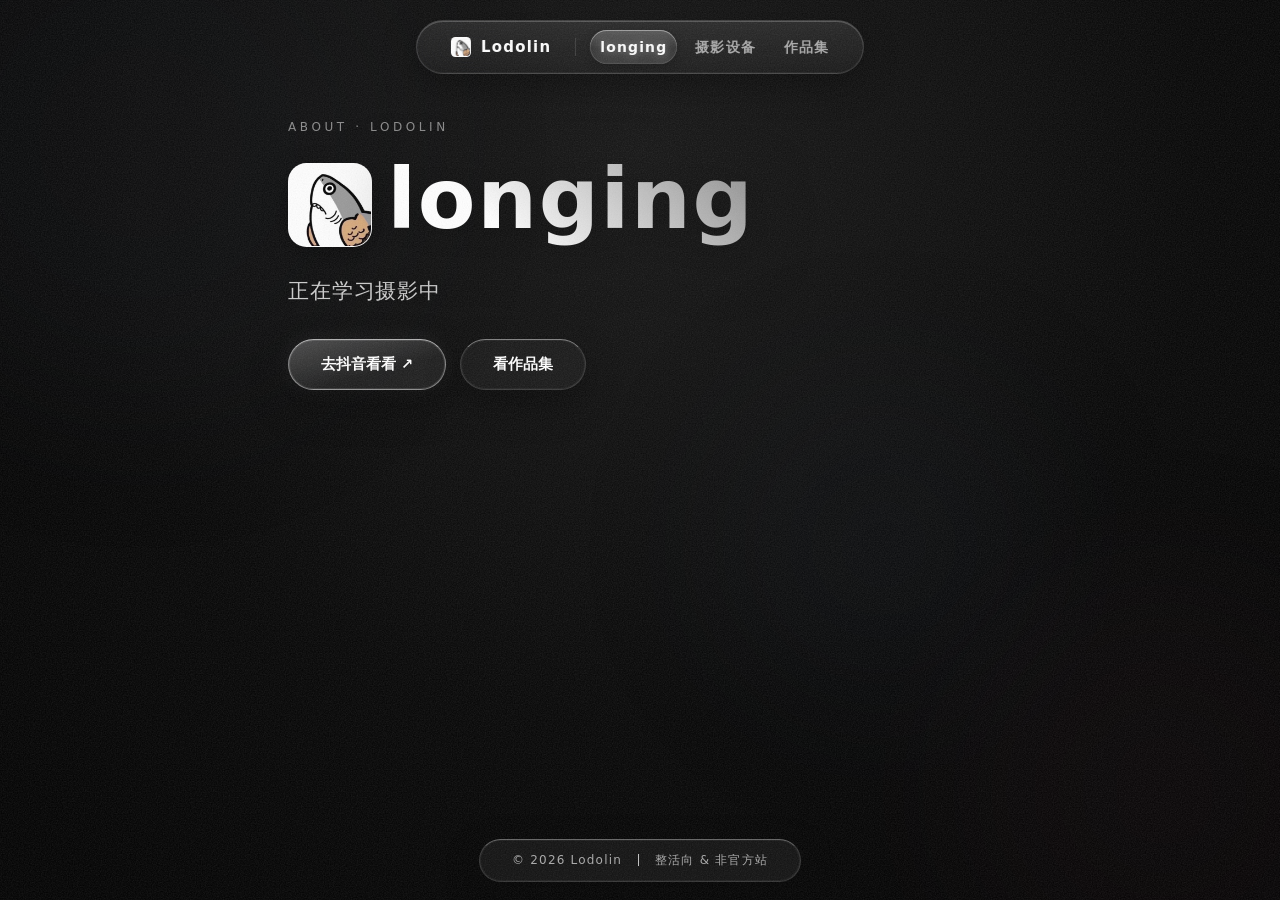
==== commit 73759932: "Add files via upload" ====
--- a/index.html
+++ b/index.html
@@ -3,9 +3,9 @@
 <head>
 <meta charset="UTF-8">
 <meta name="viewport" content="width=device-width, initial-scale=1.0, viewport-fit=cover">
-<title>Lodolin的奇妙世界</title>
-<link rel="icon" href="data:image/svg+xml,%3Csvg xmlns='http://www.w3.org/2000/svg' viewBox='0 0 32 32'%3E%3Ccircle cx='16' cy='16' r='14' fill='%23050505' stroke='%23ff3b3b' stroke-width='2'/%3E%3Ccircle cx='16' cy='16' r='6' fill='none' stroke='%23ffffff' stroke-width='2'/%3E%3C/svg%3E">
-<link rel="stylesheet" href="css/style.css">
+<title>Lodolin</title>
+<link rel="icon" href="data:image/svg+xml,%3Csvg%20xmlns='http://www.w3.org/2000/svg'%20viewBox='0%200%2064%2064'%3E%3Crect%20width='64'%20height='64'%20rx='8'%20fill='%23000000'/%3E%3Ctext%20x='32'%20y='37'%20font-family='%22Segoe%20Script%22,%22Brush%20Script%20MT%22,%22Snell%20Roundhand%22,cursive'%20font-size='12'%20font-weight='bold'%20fill='%23ffffff'%20text-anchor='middle'%3ELodolin%3C/text%3E%3C/svg%3E">
+<link rel="stylesheet" href="css/style.css?v=20261123o">
 </head>
 <body>
 
@@ -20,26 +20,30 @@
   <!-- 悬浮玻璃胶囊导航 -->
   <nav class="nav-capsule" aria-label="主导航">
     <span class="nav-glider" aria-hidden="true"></span>
-    <span class="brand">
-      <span>Lodolin的奇妙世界</span>
-    </span>
+    <a class="brand" href="#about" data-nav="about" aria-label="Lodolin，回到首页">
+      <img class="brand-avatar" src="assets/avatar-shark.jpg" alt="" width="20" height="20">
+      <span>Lodolin</span>
+    </a>
     <i class="nav-sep" aria-hidden="true"></i>
     <div class="tabs" role="tablist" aria-label="页面导航">
-      <a href="#camera" data-nav="camera" class="tab is-active" role="tab" aria-selected="true">星河</a>
+      <a href="#about" data-nav="about" class="tab is-active" role="tab" aria-selected="true">longing</a>
       <a href="#gear" data-nav="gear" class="tab" role="tab" aria-selected="false">摄影设备</a>
       <a href="#works" data-nav="works" class="tab" role="tab" aria-selected="false">作品集</a>
     </div>
   </nav>
 
-  <!-- ======================= 首页：双态星云轮换（银河系居首） ======================= -->
-  <section id="view-camera" class="view view-stage is-active" aria-label="星云星系">
-    <canvas id="stage" aria-label="银河系棒旋星系粒子，可拖动环视"></canvas>
-    <div class="stage-vignette" aria-hidden="true"></div>
-
-    <div class="stage-hud">
-      <div class="hero-title" aria-live="polite">
-        <h2 id="shape-name">银河系</h2>
-        <p class="hero-sub" id="shape-sub">MILKY WAY · 直径约 10 万光年 · SBbc 棒旋星系</p>
+  <!-- ======================= 介绍 ======================= -->
+  <section id="view-about" class="view view-about is-active" aria-label="介绍">
+    <div class="about-wrap">
+      <p class="about-kicker">ABOUT · LODOLIN</p>
+      <div class="about-head">
+        <img class="about-avatar" src="assets/avatar-shark.jpg" alt="longing 的头像" width="84" height="84">
+        <h2 class="about-title">longing</h2>
+      </div>
+      <p class="about-lead">正在学习摄影中</p>
+      <div class="about-actions">
+        <a class="btn btn-primary" href="https://v.douyin.com/PHcsxChGbZk/" target="_blank" rel="noopener noreferrer">去抖音看看 ↗</a>
+        <a class="btn" href="#works" data-nav="works">看作品集</a>
       </div>
     </div>
   </section>
@@ -54,19 +58,65 @@
     <div class="works-filter" role="tablist" aria-label="作品分类">
       <span class="glider" aria-hidden="true"></span>
       <button type="button" class="chip is-active" data-filter="all">全部</button>
-      <button type="button" class="chip" data-filter="天体">天体</button>
-      <button type="button" class="chip" data-filter="桂林 · 市区山水">桂林 · 市区山水</button>
-      <button type="button" class="chip" data-filter="桂林 · 临桂新区">桂林 · 临桂新区</button>
-      <button type="button" class="chip" data-filter="深圳">深圳</button>
-      <button type="button" class="chip" data-filter="北海">北海</button>
-      <button type="button" class="chip" data-filter="崇左 · 扶绥">崇左 · 扶绥</button>
+      <button type="button" class="chip" data-filter="天体" data-spot-menu="menu-tian">天体</button>
+      <button type="button" class="chip" data-filter="桂林" data-spot-menu="menu-guilin">桂林</button>
+      <button type="button" class="chip" data-filter="南宁" data-spot-menu="menu-nanning">南宁</button>
+      <button type="button" class="chip" data-filter="深圳" data-spot-menu="menu-shenzhen">深圳</button>
+      <button type="button" class="chip" data-filter="北海" data-spot-menu="menu-beihai">北海</button>
+      <button type="button" class="chip" data-filter="崇左 · 扶绥" data-spot-menu="menu-chongzuo">崇左 · 扶绥</button>
+    </div>
+
+    <div class="spot-menu" id="menu-guilin" role="menu" aria-label="桂林景点筛选" hidden>
+      <button type="button" class="spot-chip" data-spot="">全部桂林<i>36</i></button>
+      <button type="button" class="spot-chip" data-spot="叠彩山">叠彩山 · 木龙湖<i>3</i></button>
+      <button type="button" class="spot-chip" data-spot="乾景广场">乾景广场<i>5</i></button>
+      <button type="button" class="spot-chip" data-spot="临桂">临桂新区<i>2</i></button>
+      <button type="button" class="spot-chip" data-spot="虞山公园">虞山公园<i>5</i></button>
+      <button type="button" class="spot-chip" data-spot="穿山">穿山<i>2</i></button>
+      <button type="button" class="spot-chip" data-spot="山水公园">山水公园<i>2</i></button>
+      <button type="button" class="spot-chip" data-spot="榕湖">榕湖 · 榕杉湖<i>6</i></button>
+      <button type="button" class="spot-chip" data-spot="日月双塔">日月双塔<i>2</i></button>
+      <button type="button" class="spot-chip" data-spot="两江四湖">两江四湖 · 滨江路<i>3</i></button>
+      <button type="button" class="spot-chip" data-spot="逍遥楼">逍遥楼<i>2</i></button>
+      <button type="button" class="spot-chip" data-spot="象鼻山">象鼻山<i>2</i></button>
+      <button type="button" class="spot-chip" data-spot="漓江">漓江<i>1</i></button>
+      <button type="button" class="spot-chip" data-spot="美食">桂林米粉<i>1</i></button>
+    </div>
+
+    <div class="spot-menu" id="menu-tian" role="menu" aria-label="天体题材筛选" hidden>
+      <button type="button" class="spot-chip" data-spot="">全部天体<i>3</i></button>
+      <button type="button" class="spot-chip" data-spot="月面">月面<i>1</i></button>
+      <button type="button" class="spot-chip" data-spot="银河">银河<i>2</i></button>
+    </div>
+
+    <div class="spot-menu" id="menu-nanning" role="menu" aria-label="南宁区域筛选" hidden>
+      <button type="button" class="spot-chip" data-spot="">全部南宁<i>6</i></button>
+      <button type="button" class="spot-chip" data-spot="内街">内街<i>4</i></button>
+      <button type="button" class="spot-chip" data-spot="南湖">南湖<i>2</i></button>
+    </div>
+
+    <div class="spot-menu" id="menu-shenzhen" role="menu" aria-label="深圳作品" hidden>
+      <button type="button" class="spot-chip" data-spot="">全部深圳<i>1</i></button>
+      <button type="button" class="spot-chip" data-spot="深圳之眼">深圳之眼<i>1</i></button>
+    </div>
+
+    <div class="spot-menu" id="menu-beihai" role="menu" aria-label="北海作品" hidden>
+      <button type="button" class="spot-chip" data-spot="">全部北海<i>3</i></button>
+      <button type="button" class="spot-chip" data-spot="海神广场">海神广场<i>1</i></button>
+      <button type="button" class="spot-chip" data-spot="银滩">银滩 · 海滩<i>2</i></button>
+    </div>
+
+    <div class="spot-menu" id="menu-chongzuo" role="menu" aria-label="扶绥区域筛选" hidden>
+      <button type="button" class="spot-chip" data-spot="">全部扶绥<i>22</i></button>
+      <button type="button" class="spot-chip" data-spot="左江">左江<i>6</i></button>
+      <button type="button" class="spot-chip" data-spot="县城">县城<i>16</i></button>
     </div>
 
     <div class="works-feed">
 
       <div class="works-cat" data-cat="天体"><h3>天体</h3><i></i></div>
 
-<section class="work" data-cat="天体">
+<section class="work" data-cat="天体" data-spot="月面">
         <figure class="work-media is-wide">
           <img loading="lazy" alt="凸月月面特写：月海、环形山与第谷辐射纹在黑夜里清晰可见" src="assets/photos/12-moon-gibbous.jpg">
         </figure>
@@ -75,11 +125,10 @@
           <h3 class="work-title">月亮 · 九月末的凸月</h3>
           <p class="work-desc">长焦怼月亮——月海的轮廓、环形山的边缘、第谷溅出来的辐射纹，全在。不用飞三十八万公里，等一个晴夜，把快门按下去就行。「yes, moonth.」</p>
           <p class="work-meta">月面特写 · 凸月 · 2026.09.25 前后</p>
-          <button type="button" class="btn btn-primary" data-goto-shape="0">去星河里看看</button>
-        </div>
-      </section>
-
-<section class="work" data-cat="天体">
+        </div>
+      </section>
+
+<section class="work" data-cat="天体" data-spot="银河">
         <figure class="work-media is-wide">
           <img loading="lazy" alt="扶绥姑龙水库银河拱桥全景：银心亮得发红，一条乡道直伸进星场" src="assets/photos/21-gulong-milkyway-arch.jpg">
         </figure>
@@ -88,11 +137,10 @@
           <h3 class="work-title">姑龙水库 · 银河拱桥</h3>
           <p class="work-desc">扶绥县东门镇，姑龙水库。银河从两山之间整个拱过来，银心亮得发红，一条乡道直直伸进星场里。拍银河不用去高原，油门踩到位，黑就是最好的滤镜。</p>
           <p class="work-meta">广西崇左 · 扶绥县东门镇姑龙水库 · 银河拱桥 · 2026.08.13</p>
-          <button type="button" class="btn btn-primary" data-goto-shape="0">去星河里看看</button>
-        </div>
-      </section>
-
-<section class="work" data-cat="天体">
+        </div>
+      </section>
+
+<section class="work" data-cat="天体" data-spot="银河">
         <figure class="work-media is-tall">
           <img loading="lazy" alt="扶绥姑龙水库银河竖拍：银心立在水面上，山影与星光一同倒映湖中" src="assets/photos/22-gulong-milkyway-lake.jpg">
         </figure>
@@ -104,9 +152,9 @@
         </div>
       </section>
 
-      <div class="works-cat" data-cat="桂林 · 市区山水"><h3>桂林 · 市区山水</h3><i></i></div>
-
-<section class="work" data-cat="桂林 · 市区山水">
+      <div class="works-cat" data-cat="桂林"><h3>桂林</h3><i></i></div>
+
+<section class="work" data-cat="桂林" data-spot="叠彩山">
         <figure class="work-media is-wide">
           <img loading="lazy" alt="桂林叠彩山俯瞰木龙湖蓝调夜景：亮灯的木龙塔、黑瓦古建群与背后的喀斯特峰林" src="assets/photos/02-guilin-diecai-mulonghu-bluehour.jpg">
         </figure>
@@ -118,7 +166,7 @@
         </div>
       </section>
 
-<section class="work" data-cat="桂林 · 市区山水">
+<section class="work" data-cat="桂林" data-spot="叠彩山">
         <figure class="work-media is-wide">
           <img loading="lazy" alt="桂林叠彩山木龙湖黄金时刻：夕阳把峰林与古建染成蜂蜜色" src="assets/photos/03-guilin-diecai-mulonghu-goldenhour.jpg">
         </figure>
@@ -130,7 +178,7 @@
         </div>
       </section>
 
-<section class="work" data-cat="桂林 · 市区山水">
+<section class="work" data-cat="桂林" data-spot="虞山公园">
         <figure class="work-media is-wide">
           <img loading="lazy" alt="桂林虞山公园欧洲园：老榕树枝干横过石板路，身后是爬满藤蔓的罗马柱石廊与喷泉" src="assets/photos/08-guilin-yushan-park-arches.jpg">
         </figure>
@@ -142,7 +190,7 @@
         </div>
       </section>
 
-<section class="work" data-cat="桂林 · 市区山水">
+<section class="work" data-cat="桂林" data-spot="虞山公园">
         <figure class="work-media is-wide">
           <img loading="lazy" alt="桂林虞山公园欧洲园中轴叠水：水沿台阶层层跌落，两侧棕榈与模纹花坛对称排开" src="assets/photos/09-guilin-yushan-park-cascade.jpg">
         </figure>
@@ -154,7 +202,7 @@
         </div>
       </section>
 
-<section class="work" data-cat="桂林 · 市区山水">
+<section class="work" data-cat="桂林" data-spot="虞山公园">
         <figure class="work-media is-wide">
           <img loading="lazy" alt="桂林虞山公园欧洲园：石柱拱廊爬满牵牛花藤，喷泉水雾在阳光下飘散" src="assets/photos/10-guilin-yushan-park-colonnade.jpg">
         </figure>
@@ -166,7 +214,7 @@
         </div>
       </section>
 
-<section class="work" data-cat="桂林 · 市区山水">
+<section class="work" data-cat="桂林" data-spot="穿山">
         <figure class="work-media is-wide">
           <img loading="lazy" alt="桂林穿山景区俯瞰：明代寿佛塔立在塔山之顶，江湖绕城，喀斯特峰林与城市天际线同框" src="assets/photos/11-guilin-tashan-pagoda.jpg">
         </figure>
@@ -178,7 +226,7 @@
         </div>
       </section>
 
-<section class="work" data-cat="桂林 · 市区山水">
+<section class="work" data-cat="桂林" data-spot="榕湖">
         <figure class="work-media is-tall">
           <img loading="lazy" alt="桂林榕湖：红柱亭与红灯笼倒映在湖面，傍晚的光从树叶间漏下来" src="assets/photos/14-guilin-ronghu-pavilion.jpg">
         </figure>
@@ -190,7 +238,7 @@
         </div>
       </section>
 
-<section class="work" data-cat="桂林 · 市区山水">
+<section class="work" data-cat="桂林" data-spot="榕湖">
         <figure class="work-media is-wide">
           <img loading="lazy" alt="桂林榕湖水晶玻璃桥：整座桥的栏杆与亭子为玻璃构造，阳光下通体透亮，倒影入水" src="assets/photos/15-guilin-ronghu-glass-bridge.jpg">
         </figure>
@@ -202,7 +250,7 @@
         </div>
       </section>
 
-<section class="work" data-cat="桂林 · 市区山水">
+<section class="work" data-cat="桂林" data-spot="榕湖">
         <figure class="work-media is-wide">
           <img loading="lazy" alt="桂林榕杉湖夜色：提灯乌篷船停在湖面，暖光落进水里" src="assets/photos/16-guilin-rongshahu-night-boat.jpg">
         </figure>
@@ -214,9 +262,7 @@
         </div>
       </section>
 
-      <div class="works-cat" data-cat="桂林 · 临桂新区"><h3>桂林 · 临桂新区</h3><i></i></div>
-
-<section class="work" data-cat="桂林 · 市区山水">
+<section class="work" data-cat="桂林" data-spot="日月双塔">
         <figure class="work-media is-tall">
           <img loading="lazy" alt="桂林杉湖日月双塔夜景：金色日塔与银白月塔倒映湖中" src="assets/photos/17-guilin-shanhu-sun-moon-pagodas.jpg">
         </figure>
@@ -228,7 +274,7 @@
         </div>
       </section>
 
-<section class="work" data-cat="桂林 · 市区山水">
+<section class="work" data-cat="桂林" data-spot="乾景广场">
         <figure class="work-media is-tall">
           <img loading="lazy" alt="桂林联发乾景广场：弧形混凝土雨棚下的中央空中花园玻璃塔与台阶" src="assets/photos/04-guilin-lianfa-qianjing-plaza.jpg">
         </figure>
@@ -240,7 +286,7 @@
         </div>
       </section>
 
-<section class="work" data-cat="桂林 · 临桂新区">
+<section class="work" data-cat="桂林" data-spot="临桂">
         <figure class="work-media is-wide">
           <img loading="lazy" alt="桂林临桂新区夜景：一院两馆仿古建筑群与双子塔同框，背后是喀斯特峰林" src="assets/photos/05-guilin-lingui-cbd-night.jpg">
         </figure>
@@ -252,14 +298,352 @@
         </div>
       </section>
 
+<section class="work" data-cat="桂林" data-spot="乾景广场">
+        <figure class="work-media is-wide">
+          <img loading="lazy" alt="乾景广场 · 混凝土天窗" src="assets/photos/25-guilin-lianfa-plaza-atrium.jpg">
+        </figure>
+        <div class="work-info">
+          <p class="work-kicker">WORK 16 · 建筑几何</p>
+          <h3 class="work-title">乾景广场 · 混凝土天窗</h3>
+          <p class="work-desc">从底层往上仰，整栋楼的坡道、木格栅和天窗被压成一个斜的剖面。混凝土不需要装饰，光从顶上漏下来，自己就会画线。</p>
+          <p class="work-meta">广西桂林 · 叠彩区站前路29号 · 联发乾景广场 · 室内仰拍</p>
+        </div>
+      </section>
+
+<section class="work" data-cat="桂林" data-spot="乾景广场">
+        <figure class="work-media is-tall">
+          <img loading="lazy" alt="乾景广场 · 蓝调游乐场" src="assets/photos/26-guilin-lianfa-plaza-playground.jpg">
+        </figure>
+        <div class="work-info">
+          <p class="work-kicker">WORK 17 · 蓝调时刻</p>
+          <h3 class="work-title">乾景广场 · 蓝调游乐场</h3>
+          <p class="work-desc">橙色攀爬网横在广场中央，像谁随手丢下的一团线。天刚暗到最蓝的那几分钟，弧形连廊的灯一条条亮起来，商业街终于安静下来。</p>
+          <p class="work-meta">广西桂林 · 联发乾景广场 · 蓝调时刻</p>
+        </div>
+      </section>
+
+<section class="work" data-cat="桂林" data-spot="乾景广场">
+        <figure class="work-media is-tall">
+          <img loading="lazy" alt="乾景广场 · 垂直花园" src="assets/photos/27-guilin-lianfa-plaza-vertical-garden.jpg">
+        </figure>
+        <div class="work-info">
+          <p class="work-kicker">WORK 18 · 建筑几何</p>
+          <h3 class="work-title">乾景广场 · 垂直花园</h3>
+          <p class="work-desc">一整面楼被绿植吃掉，中间嵌一条玻璃电梯井，LED 雪花沿着它往上爬。弧形天棚把天空框成一个圆角，台阶上贴着黄色警示条——结构越冷，植物越显得倔。</p>
+          <p class="work-meta">广西桂林 · 联发乾景广场 · 中央垂直绿化塔</p>
+        </div>
+      </section>
+
+<section class="work" data-cat="桂林" data-spot="乾景广场">
+        <figure class="work-media is-wide">
+          <img loading="lazy" alt="乾景广场 · 立体街区" src="assets/photos/28-guilin-lianfa-plaza-night.jpg">
+        </figure>
+        <div class="work-info">
+          <p class="work-kicker">WORK 19 · 城市夜色</p>
+          <h3 class="work-title">乾景广场 · 立体街区</h3>
+          <p class="work-desc">站在中庭抬头，四周的连廊一层层退上去，玻璃、钢架、绿植和灯带缠在一起。这里没有一条正经的街，却把逛街这件事做成了爬山。</p>
+          <p class="work-meta">广西桂林 · 联发乾景广场 · 中庭广角</p>
+        </div>
+      </section>
+
+<section class="work" data-cat="桂林" data-spot="榕湖">
+        <figure class="work-media is-wide">
+          <img loading="lazy" alt="榕湖饭店 · 弧与天" src="assets/photos/29-guilin-ronghu-hotel-arc.jpg">
+        </figure>
+        <div class="work-info">
+          <p class="work-kicker">WORK 20 · 建筑几何</p>
+          <h3 class="work-title">榕湖饭店 · 弧与天</h3>
+          <p class="work-desc">白色弧墙转了一圈，把天空削出一个不规则的圆。旁边是绿玻璃幕墙，左上角探进一枝树叶。建筑最动人的时候，往往只是它替天空做了个画框。</p>
+          <p class="work-meta">广西桂林 · 榕湖饭店 · 弧形外墙</p>
+        </div>
+      </section>
+
+<section class="work" data-cat="桂林" data-spot="两江四湖">
+        <figure class="work-media is-wide">
+          <img loading="lazy" alt="解放桥头 · 环岛黄昏" src="assets/photos/30-guilin-jiefang-bridge-roundabout.jpg">
+        </figure>
+        <div class="work-info">
+          <p class="work-kicker">WORK 21 · 城市俯瞰</p>
+          <h3 class="work-title">解放桥头 · 环岛黄昏</h3>
+          <p class="work-desc">解放桥的拱、环岛里一整圈棕榈、漓江的水，还有远处一层层退下去的喀斯特。飞机云在天上划了两道叉，城市在脚下按自己的节奏转圈。</p>
+          <p class="work-meta">广西桂林 · 解放桥头环岛（滨江路）· 黄昏</p>
+        </div>
+      </section>
+
+<section class="work" data-cat="桂林" data-spot="山水公园">
+        <figure class="work-media is-wide">
+          <img loading="lazy" alt="山水公园 · 月亮门" src="assets/photos/31-guilin-shanshui-park-moon-gate.jpg">
+        </figure>
+        <div class="work-info">
+          <p class="work-kicker">WORK 22 · 园林</p>
+          <h3 class="work-title">山水公园 · 月亮门</h3>
+          <p class="work-desc">青砖墙开一个圆，门里一棵老树逆着光站，远处塔尖刚好露在树缝里。中国园林最会用一堵墙做减法——把世界裁成一个圆，剩下的交给光。</p>
+          <p class="work-meta">广西桂林 · 临桂区山水公园 · 月亮门</p>
+        </div>
+      </section>
+
+<section class="work" data-cat="桂林" data-spot="逍遥楼">
+        <figure class="work-media is-wide">
+          <img loading="lazy" alt="逍遥楼 · 飞檐" src="assets/photos/32-guilin-xiaoyao-tower-eave.jpg">
+        </figure>
+        <div class="work-info">
+          <p class="work-kicker">WORK 23 · 古建</p>
+          <h3 class="work-title">逍遥楼 · 飞檐</h3>
+          <p class="work-desc">贴着屋檐往上仰，木构的椽子一根根收向尖角，蓝天白云在后面铺开。二十三点六米的高度，靠这一角就能说清唐宋的脾气。</p>
+          <p class="work-meta">广西桂林 · 秀峰区滨江路 · 逍遥楼 · 仰拍</p>
+        </div>
+      </section>
+
+<section class="work" data-cat="桂林" data-spot="逍遥楼">
+        <figure class="work-media is-tall">
+          <img loading="lazy" alt="逍遥楼 · 逆光" src="assets/photos/33-guilin-xiaoyao-tower.jpg">
+        </figure>
+        <div class="work-info">
+          <p class="work-kicker">WORK 24 · 古建</p>
+          <h3 class="work-title">逍遥楼 · 逆光</h3>
+          <p class="work-desc">三层飞檐压着汉白玉台阶，红灯笼挂了一排，太阳从右侧斜切进来。重建的楼，站的位置还是唐代那个——漓江在背后，城市在楼下。</p>
+          <p class="work-meta">广西桂林 · 秀峰区滨江路 · 逍遥楼 · 日落</p>
+        </div>
+      </section>
+
+<section class="work" data-cat="桂林" data-spot="两江四湖">
+        <figure class="work-media is-wide">
+          <img loading="lazy" alt="丽泽桥 · 红桥" src="assets/photos/34-guilin-lize-bridge.jpg">
+        </figure>
+        <div class="work-info">
+          <p class="work-kicker">WORK 25 · 城市桥梁</p>
+          <h3 class="work-title">丽泽桥 · 红桥</h3>
+          <p class="work-desc">橙红色的自锚式悬索桥横在江上，双塔拉起的钢索一根根数得清。桂林人叫它红桥，两江四湖夜游的船从桥下过，桥身把天光又反了一遍。</p>
+          <p class="work-meta">广西桂林 · 两江四湖 · 丽泽桥 · 晴日</p>
+        </div>
+      </section>
+
+<section class="work" data-cat="桂林" data-spot="两江四湖">
+        <figure class="work-media is-wide">
+          <img loading="lazy" alt="滨江路 · 绿色隧道" src="assets/photos/35-guilin-binjiang-road-tunnel.jpg">
+        </figure>
+        <div class="work-info">
+          <p class="work-kicker">WORK 26 · 城市街景</p>
+          <h3 class="work-title">滨江路 · 绿色隧道</h3>
+          <p class="work-desc">两排老树把整条路罩成一条绿色隧道，光从叶缝里漏下来，落在电动车和行人身上。桂林最日常的一段路，抬头就是拱顶。</p>
+          <p class="work-meta">广西桂林 · 滨江路 · 林荫道</p>
+        </div>
+      </section>
+
+<section class="work" data-cat="桂林" data-spot="日月双塔">
+        <figure class="work-media is-tall">
+          <img loading="lazy" alt="杉湖 · 彩幕" src="assets/photos/36-guilin-sun-moon-pagodas-ribbon.jpg">
+        </figure>
+        <div class="work-info">
+          <p class="work-kicker">WORK 27 · 装置</p>
+          <h3 class="work-title">杉湖 · 彩幕</h3>
+          <p class="work-desc">粉、蓝、白、红一层层叠成波浪，被风撑着，光从背面透过来。杉湖边的临时装置，比双塔更像一场梦。</p>
+          <p class="work-meta">广西桂林 · 杉湖 · 日月双塔前 · 艺术装置</p>
+        </div>
+      </section>
+
+<section class="work" data-cat="桂林" data-spot="象鼻山">
+        <figure class="work-media is-tall">
+          <img loading="lazy" alt="象鼻山 · 龙灯夜" src="assets/photos/37-guilin-elephant-hill-dragon-boat.jpg">
+        </figure>
+        <div class="work-info">
+          <p class="work-kicker">WORK 28 · 夜景</p>
+          <h3 class="work-title">象鼻山 · 龙灯夜</h3>
+          <p class="work-desc">水月洞被灯烧成一个橙色的圆，竹筏上一条龙灯正亮着，撑筏的人和游客都成了剪影。白天它是课本上的象鼻山，晚上才像活的。</p>
+          <p class="work-meta">广西桂林 · 象鼻山 · 水月洞 · 夜</p>
+        </div>
+      </section>
+
+<section class="work" data-cat="桂林" data-spot="虞山公园">
+        <figure class="work-media is-tall">
+          <img loading="lazy" alt="虞帝庙 · 石桥与匾" src="assets/photos/38-guilin-yushan-yudi-temple-detail.jpg">
+        </figure>
+        <div class="work-info">
+          <p class="work-kicker">WORK 29 · 古建</p>
+          <h3 class="work-title">虞帝庙 · 石桥与匾</h3>
+          <p class="work-desc">绿瓦、红柱、金字匾额，石栏杆一层层往台阶上排，黄叶从旁边探出来。颜色撞得厉害，却一点不俗——老庙的审美从来不客气。</p>
+          <p class="work-meta">广西桂林 · 虞山公园 · 虞帝庙 · 日间</p>
+        </div>
+      </section>
+
+<section class="work" data-cat="桂林" data-spot="虞山公园">
+        <figure class="work-media is-wide">
+          <img loading="lazy" alt="虞帝庙 · 三桥" src="assets/photos/39-guilin-yushan-yudi-temple.jpg">
+        </figure>
+        <div class="work-info">
+          <p class="work-kicker">WORK 30 · 古建</p>
+          <h3 class="work-title">虞帝庙 · 三桥</h3>
+          <p class="work-desc">财运桥、官运桥、平安桥并排跨过放生池，红门绿瓦，背后山上有亭。虞山公园最完整的一眼，全在这条中轴上。</p>
+          <p class="work-meta">广西桂林 · 虞山公园 · 虞帝庙 · 三桥</p>
+        </div>
+      </section>
+
+<section class="work" data-cat="桂林" data-spot="穿山">
+        <figure class="work-media is-wide">
+          <img loading="lazy" alt="穿山公园亭上俯瞰：小东江水面逆光，喀斯特峰林与桂林城" src="assets/photos/40-guilin-chuanshan-park-overlook.jpg">
+        </figure>
+        <div class="work-info">
+          <p class="work-kicker">WORK 31 · 登高俯瞰</p>
+          <h3 class="work-title">穿山公园 · 江与城</h3>
+          <p class="work-desc">从穿山公园的亭子往下看，小东江拐了一个弯，水面被阳光点成一片碎金；喀斯特一座座从城里长出来，桥和栈道把水缝在一起。桂林的城市和山水，从来不是邻居，是同一间屋子。</p>
+          <p class="work-meta">广西桂林 · 七星区穿山公园 · 亭上俯瞰</p>
+        </div>
+      </section>
+
+<section class="work" data-cat="桂林" data-spot="象鼻山">
+        <figure class="work-media is-wide">
+          <img loading="lazy" alt="象鼻山 · 水月洞" src="assets/photos/41-guilin-elephant-hill-water-moon-cave.jpg">
+        </figure>
+        <div class="work-info">
+          <p class="work-kicker">WORK 32 · 蓝调</p>
+          <h3 class="work-title">象鼻山 · 水月洞</h3>
+          <p class="work-desc">天刚擦黑，水月洞先亮起来，橙色的光落在江面上拉成一条。山是黑的，洞是烧着的，船在右下角安静地等客。</p>
+          <p class="work-meta">广西桂林 · 象鼻山 · 水月洞 · 蓝调时刻</p>
+        </div>
+      </section>
+
+<section class="work" data-cat="桂林" data-spot="美食">
+        <figure class="work-media is-wide">
+          <img loading="lazy" alt="桂林 · 一碗卤菜粉" src="assets/photos/48-guilin-rice-noodles.jpg">
+        </figure>
+        <div class="work-info">
+          <p class="work-kicker">WORK 33 · 市井</p>
+          <h3 class="work-title">桂林 · 一碗卤菜粉</h3>
+          <p class="work-desc">不锈钢碗、卤牛肉、半个卤蛋、一勺红油，勺子斜插在汤里。桂林人的一天从这碗开始，游客的滤镜在这碗面前没用。</p>
+          <p class="work-meta">广西桂林 · 街边米粉店 · 卤菜粉</p>
+        </div>
+      </section>
+
+<section class="work" data-cat="桂林" data-spot="叠彩山">
+        <figure class="work-media is-tall">
+          <img loading="lazy" alt="叠彩山 · 城与峰" src="assets/photos/49-guilin-diecai-overlook.jpg">
+        </figure>
+        <div class="work-info">
+          <p class="work-kicker">WORK 34 · 登高俯瞰</p>
+          <h3 class="work-title">叠彩山 · 城与峰</h3>
+          <p class="work-desc">站在叠彩山往下看，漓江在城里拐了个弯，峰林一圈圈围过来，楼房像撒在绿地上的白棋子。桂林的天际线不是楼，是山。</p>
+          <p class="work-meta">广西桂林 · 叠彩区 · 叠彩山 · 俯瞰漓江与城</p>
+        </div>
+      </section>
+
+<section class="work" data-cat="桂林" data-spot="漓江">
+        <figure class="work-media is-wide">
+          <img loading="lazy" alt="漓江 · 河湾" src="assets/photos/50-guilin-lijiang-riverbend.jpg">
+        </figure>
+        <div class="work-info">
+          <p class="work-kicker">WORK 35 · 山河</p>
+          <h3 class="work-title">漓江 · 河湾</h3>
+          <p class="work-desc">U 形的江湾、一座平直的梁桥、岸边的沙滩和菜地，远处城市压在山脚下。漓江在这里不表演，只是流。</p>
+          <p class="work-meta">广西桂林 · 漓江 · 河湾俯瞰</p>
+        </div>
+      </section>
+
+<section class="work" data-cat="桂林" data-spot="榕湖">
+        <figure class="work-media is-tall">
+          <img loading="lazy" alt="榕湖 · 玻璃桥（晴）" src="assets/photos/70-guilin-ronghu-glass-bridge-day.jpg">
+        </figure>
+        <div class="work-info">
+          <p class="work-kicker">WORK 36 · 园林</p>
+          <h3 class="work-title">榕湖 · 玻璃桥（晴）</h3>
+          <p class="work-desc">水晶玻璃的桥身、连排的玻璃廊柱，倒影被水波揉碎又拼起来。晚上它是蓝的，白天它几乎是透明的。</p>
+          <p class="work-meta">广西桂林 · 榕湖 · 水晶玻璃桥 · 晴日</p>
+        </div>
+      </section>
+
+<section class="work" data-cat="桂林" data-spot="榕湖">
+        <figure class="work-media is-tall">
+          <img loading="lazy" alt="榕湖 · 三角窗" src="assets/photos/71-guilin-ronghu-hotel-facade.jpg">
+        </figure>
+        <div class="work-info">
+          <p class="work-kicker">WORK 37 · 建筑几何</p>
+          <h3 class="work-title">榕湖 · 三角窗</h3>
+          <p class="work-desc">白色粗糙的墙面，一排排三角形凸窗，光从侧面切进来，阴影把整面墙变成了棋盘。酒店的外墙，比大堂好看。</p>
+          <p class="work-meta">广西桂林 · 榕湖 · 酒店外墙</p>
+        </div>
+      </section>
+
+      <div class="works-cat" data-cat="南宁"><h3>南宁</h3><i></i></div>
+
+<section class="work" data-cat="南宁" data-spot="内街">
+        <figure class="work-media is-wide">
+          <img loading="lazy" alt="南宁 · 夜市招牌" src="assets/photos/42-nanning-neijie-sign.jpg">
+        </figure>
+        <div class="work-info">
+          <p class="work-kicker">WORK 38 · 城市夜色</p>
+          <h3 class="work-title">南宁 · 夜市招牌</h3>
+          <p class="work-desc">一整面楼的霓虹一起亮，巨大的「南宁」两个字压在最上面，底下是临胜烧烤和横县鱼生。这座城市的夜，是拿灯牌堆出来的。</p>
+          <p class="work-meta">广西南宁 · 内街文化创意园 · 夜</p>
+        </div>
+      </section>
+
+<section class="work" data-cat="南宁" data-spot="内街">
+        <figure class="work-media is-tall">
+          <img loading="lazy" alt="内街 · 小城围厨" src="assets/photos/43-nanning-neijie-neon-building.jpg">
+        </figure>
+        <div class="work-info">
+          <p class="work-kicker">WORK 39 · 城市夜色</p>
+          <h3 class="work-title">内街 · 小城围厨</h3>
+          <p class="work-desc">一栋小楼被招牌包满，NEW NEIGH NIGHT 的粉色灯管压着「小城围厨」四个字。卷帘门半拉，树影投在墙上——这才是夜市的底噪。</p>
+          <p class="work-meta">广西南宁 · 内街文化创意园 · 夜</p>
+        </div>
+      </section>
+
+<section class="work" data-cat="南宁" data-spot="内街">
+        <figure class="work-media is-tall">
+          <img loading="lazy" alt="内街 · 超级内街" src="assets/photos/44-nanning-neijie-super-street.jpg">
+        </figure>
+        <div class="work-info">
+          <p class="work-kicker">WORK 40 · 城市夜色</p>
+          <h3 class="work-title">内街 · 超级内街</h3>
+          <p class="work-desc">头顶一片星星灯，两侧招牌往上叠：「做自己」「恩抱世界 壮告人间」。一个人提着袋子往巷子深处走，整条街的霓虹都成了他的背景。</p>
+          <p class="work-meta">广西南宁 · 内街文化创意园 · 超级内街</p>
+        </div>
+      </section>
+
+<section class="work" data-cat="南宁" data-spot="内街">
+        <figure class="work-media is-tall">
+          <img loading="lazy" alt="内街 · 打边炉" src="assets/photos/45-nanning-neijie-alley.jpg">
+        </figure>
+        <div class="work-info">
+          <p class="work-kicker">WORK 41 · 市井</p>
+          <h3 class="work-title">内街 · 打边炉</h3>
+          <p class="work-desc">老冰箱、竹竿、瓷砖墙，招牌写着「财胜洗货研究所」和「临胜打边炉」。霓虹照不到的地方，才是这条街真正的样子。</p>
+          <p class="work-meta">广西南宁 · 内街文化创意园 · 巷内</p>
+        </div>
+      </section>
+
+<section class="work" data-cat="南宁" data-spot="南湖">
+        <figure class="work-media is-tall">
+          <img loading="lazy" alt="南湖 · 摩天轮" src="assets/photos/46-nanning-nanhu-ferris-wheel.jpg">
+        </figure>
+        <div class="work-info">
+          <p class="work-kicker">WORK 42 · 城市</p>
+          <h3 class="work-title">南湖 · 摩天轮</h3>
+          <p class="work-desc">摩天轮停在湖边，红白轿厢一圈圈挂着；左边是广西医科大学的大楼，湖面上一只天鹅船慢悠悠划过。南宁的下午，就该这么闲。</p>
+          <p class="work-meta">广西南宁 · 青秀区 · 南湖公园</p>
+        </div>
+      </section>
+
+<section class="work" data-cat="南宁" data-spot="南湖">
+        <figure class="work-media is-tall">
+          <img loading="lazy" alt="南湖 · 天际线" src="assets/photos/47-nanning-nanhu-skyline.jpg">
+        </figure>
+        <div class="work-info">
+          <p class="work-kicker">WORK 43 · 城市</p>
+          <h3 class="work-title">南湖 · 天际线</h3>
+          <p class="work-desc">南湖对岸，PEAK 的楼、圆顶的酒店、一排排水岸住宅；黄顶游船从湖心开过，把倒影切开又合上。城市的正面，隔着一湖水看最好。</p>
+          <p class="work-meta">广西南宁 · 南湖 · 城市天际线</p>
+        </div>
+      </section>
+
       <div class="works-cat" data-cat="深圳"><h3>深圳</h3><i></i></div>
 
-<section class="work" data-cat="桂林 · 临桂新区">
+<section class="work" data-cat="桂林" data-spot="山水公园">
         <figure class="work-media is-tall">
           <img loading="lazy" alt="桂林临桂山水公园夜景：状元桥上的唐风楼阁鎏金亮灯，桥孔染成蓝色，远处双子塔仍在亮灯" src="assets/photos/13-guilin-shanshui-park-zhuangyuanlou.jpg">
         </figure>
         <div class="work-info">
-          <p class="work-kicker">WORK 16 · 桂林夜色</p>
+          <p class="work-kicker">WORK 44 · 桂林夜色</p>
           <h3 class="work-title">山水公园 · 状元楼</h3>
           <p class="work-desc">临桂山水公园，九十九米九孔的状元桥横在水上，桥头的状元楼按唐风起翘，灯一亮整座桥像鎏金的；桥孔被染成蓝色，一弯一弯排过去。远处新区的双子塔还亮着——仿古和新城，隔水对望。</p>
           <p class="work-meta">广西桂林 · 临桂区山水公园 · 状元桥与状元楼 · 亮灯后</p>
@@ -268,101 +652,329 @@
 
       <div class="works-cat" data-cat="北海"><h3>北海</h3><i></i></div>
 
-<section class="work" data-cat="桂林 · 临桂新区">
+<section class="work" data-cat="桂林" data-spot="临桂">
         <figure class="work-media is-tall">
           <img loading="lazy" alt="临桂双子塔仰视：塔冠灯带亮成金红色，路口路牌与行人入镜" src="assets/photos/18-guilin-lingui-twin-towers-night.jpg">
         </figure>
         <div class="work-info">
-          <p class="work-kicker">WORK 17 · 城市夜色</p>
+          <p class="work-kicker">WORK 45 · 城市夜色</p>
           <h3 class="work-title">临桂 · 双子塔下</h3>
           <p class="work-desc">新区的双子塔从路口仰上去，塔冠的灯一层层亮成金红，路牌上写着电梯厅和购物中心。站到塔底下看，楼是真的在往上长。</p>
           <p class="work-meta">广西桂林 · 临桂新区 · 双子塔 · 夜</p>
         </div>
       </section>
 
+<section class="work" data-cat="北海" data-spot="银滩">
+        <figure class="work-media is-wide">
+          <img loading="lazy" alt="北海 · 搁浅的木船" src="assets/photos/68-beihai-beach-old-boat.jpg">
+        </figure>
+        <div class="work-info">
+          <p class="work-kicker">WORK 46 · 海</p>
+          <h3 class="work-title">北海 · 搁浅的木船</h3>
+          <p class="work-desc">一条老木船搁在沙滩上，船身被海风啃出木纹，远处有人在水里走。海不急着收走它，也不急着淹掉它。</p>
+          <p class="work-meta">广西北海 · 海滩 · 搁浅木船</p>
+        </div>
+      </section>
+
+<section class="work" data-cat="北海" data-spot="银滩">
+        <figure class="work-media is-wide">
+          <img loading="lazy" alt="北海 · 滩涂与海" src="assets/photos/69-beihai-beach-aerial.jpg">
+        </figure>
+        <div class="work-info">
+          <p class="work-kicker">WORK 47 · 航拍</p>
+          <h3 class="work-title">北海 · 滩涂与海</h3>
+          <p class="work-desc">退潮后的滩涂摊开一大片，水道像叶脉；右边是绿得发亮的高尔夫球场，左边是海。一条海岸线，两种活法。</p>
+          <p class="work-meta">广西北海 · 海滩航拍 · 退潮</p>
+        </div>
+      </section>
+
       <div class="works-cat" data-cat="崇左 · 扶绥"><h3>崇左 · 扶绥</h3><i></i></div>
 
-<section class="work" data-cat="深圳">
+<section class="work" data-cat="深圳" data-spot="深圳之眼">
         <figure class="work-media is-wide">
           <img loading="lazy" alt="深圳岗厦北枢纽「深圳之眼」：米字件网状穹顶与中央天眼，下方是全透明玻璃隧道" src="assets/photos/06-shenzhen-gangxia-bei-eye.jpg">
         </figure>
         <div class="work-info">
-          <p class="work-kicker">WORK 18 · 室内建筑</p>
+          <p class="work-kicker">WORK 48 · 室内建筑</p>
           <h3 class="work-title">深圳岗厦北 · 深圳之眼</h3>
           <p class="work-desc">地下五线换乘的中庭。抬头，一万两千多个「米字件」按费马螺线织成一张网，正中间一颗直径九米的「天眼」把阳光直直砸到地下；脚下一段全透明玻璃隧道，列车在里面穿行。四十八乘五十一点二米的无柱大跨，一根柱子都不用来撑场面 —— 被叫「深圳之眼」不是没道理。</p>
           <p class="work-meta">广东深圳 · 福田区岗厦北枢纽 · 中庭「深圳之眼」 · 室内建筑</p>
         </div>
       </section>
 
-<section class="work" data-cat="北海">
+<section class="work" data-cat="北海" data-spot="海神广场">
         <figure class="work-media is-tall">
           <img loading="lazy" alt="广西北海海神广场前沙滩退潮：两人站在混凝土块旁，面前是宽阔的滩涂与海浪" src="assets/photos/07-beihai-haishen-square-lowtide.jpg">
         </figure>
         <div class="work-info">
-          <p class="work-kicker">WORK 19 · 海与人</p>
+          <p class="work-kicker">WORK 49 · 海与人</p>
           <h3 class="work-title">北海 · 海神广场退潮</h3>
           <p class="work-desc">北海银海区海景大道，海神广场前。波塞冬手持三叉戟面朝大海，我们在退潮的滩涂上站着 —— 浪推上来一层白，再退回去，沙面亮得像刚洗过。旁边就是大墩海，潮水带又长又平，弯腰能耙到贝类和小蟹；治「城市病」的成本，一张动车票。</p>
           <p class="work-meta">广西北海 · 银海区海景大道 · 海神广场前沙滩 · 退潮时分</p>
         </div>
       </section>
 
-<section class="work" data-cat="崇左 · 扶绥">
+<section class="work" data-cat="崇左 · 扶绥" data-spot="左江">
         <figure class="work-media is-wide">
           <img loading="lazy" alt="广西崇左扶绥：左江上空的火烧云，江面被染成金色光带，远处喀斯特峰林与糖厂烟囱同框" src="assets/photos/01-fusui-zuojiang-sunset.jpg">
         </figure>
         <div class="work-info">
-          <p class="work-kicker">WORK 20 · 江河晚霞</p>
+          <p class="work-kicker">WORK 50 · 江河晚霞</p>
           <h3 class="work-title">扶绥 · 左江火烧云</h3>
           <p class="work-desc">广西崇左扶绥，文化广场边上就是左江。太阳往峰林里一沉，整条江被烧成一条金带，喀斯特一列列排到天边，糖厂的烟囱杵在中间不躲不闪 —— 小城的工业与山水，在霞光里各占一半。徐霞客写过「北有漓江，南有左江」，今天算是对上了。</p>
           <p class="work-meta">广西崇左 · 扶绥县文化广场 · 左江畔 · 日落霞光</p>
         </div>
       </section>
 
-      <section class="work" data-cat="崇左 · 扶绥">
+      <section class="work" data-cat="崇左 · 扶绥" data-spot="县城">
         <figure class="work-media is-wide">
           <img loading="lazy" alt="扶绥县城俯瞰：湖心小岛被学校与民房环绕，傍晚光线温暖" src="assets/photos/19-fusui-county-town-lake.jpg">
         </figure>
         <div class="work-info">
-          <p class="work-kicker">WORK 21 · 小城</p>
+          <p class="work-kicker">WORK 51 · 小城</p>
           <h3 class="work-title">扶绥 · 县城与湖</h3>
           <p class="work-desc">扶绥县城的高处看下去，湖心留着一个小岛，学校和民房一层层围着水排开。小城不大，绿得奢侈。</p>
           <p class="work-meta">广西崇左 · 扶绥县城 · 傍晚俯瞰</p>
         </div>
       </section>
 
-      <section class="work" data-cat="崇左 · 扶绥">
+      <section class="work" data-cat="崇左 · 扶绥" data-spot="县城">
         <figure class="work-media is-tall">
           <img loading="lazy" alt="扶绥县城路口夜景：长曝光把车灯拉成红黄光轨，农商行招牌亮灯" src="assets/photos/20-fusui-county-night-traffic.jpg">
         </figure>
         <div class="work-info">
-          <p class="work-kicker">WORK 22 · 小城</p>
+          <p class="work-kicker">WORK 52 · 小城</p>
           <h3 class="work-title">扶绥 · 县城路口</h3>
           <p class="work-desc">县城的十字路口，长曝光把车灯拉成红黄两股，农商行的招牌亮着。小城的夜不吵，但一直亮着。</p>
           <p class="work-meta">广西崇左 · 扶绥县城 · 夜 · 长曝光</p>
         </div>
       </section>
 
-      <section class="work" data-cat="崇左 · 扶绥">
+      <section class="work" data-cat="崇左 · 扶绥" data-spot="县城">
         <figure class="work-media is-wide">
           <img loading="lazy" alt="扶绥县城老街夜色：山海冰室木招牌亮灯，藤椅摆满人行道" src="assets/photos/23-fusui-night-street.jpg">
         </figure>
         <div class="work-info">
-          <p class="work-kicker">WORK 23 · 小城</p>
+          <p class="work-kicker">WORK 53 · 小城</p>
           <h3 class="work-title">扶绥 · 老街夜色</h3>
           <p class="work-desc">县城的老街入夜才醒——「山海冰室」的木招牌亮着，一排排藤椅摆到人行道上，橙光把半条街染成暖色。冰室、糖水、夜风，小城的夜从这里开始。</p>
           <p class="work-meta">广西崇左 · 扶绥县城 · 山海冰室老街 · 夜</p>
         </div>
       </section>
 
-      <section class="work" data-cat="崇左 · 扶绥">
+      <section class="work" data-cat="崇左 · 扶绥" data-spot="左江">
         <figure class="work-media is-wide">
           <img loading="lazy" alt="扶绥文化广场左江灯塔日落：白塔立于圆形广场，晚霞把整条江染成橘色" src="assets/photos/24-fusui-lighthouse-sunset.jpg">
         </figure>
         <div class="work-info">
-          <p class="work-kicker">WORK 24 · 江河晚霞</p>
+          <p class="work-kicker">WORK 54 · 江河晚霞</p>
           <h3 class="work-title">扶绥 · 左江灯塔</h3>
           <p class="work-desc">文化广场旁的左江灯塔，塔身画着恐龙——扶绥可是「恐龙之乡」。晚霞烧到最旺的时候，整条江和广场全泡在橘色里，塔是画面里唯一的白。</p>
           <p class="work-meta">广西崇左 · 扶绥县文化广场 · 左江灯塔 · 日落霞光</p>
+        </div>
+      </section>
+
+<section class="work" data-cat="崇左 · 扶绥" data-spot="县城">
+        <figure class="work-media is-wide">
+          <img loading="lazy" alt="扶绥 · 清货" src="assets/photos/51-fusui-commercial-street.jpg">
+        </figure>
+        <div class="work-info">
+          <p class="work-kicker">WORK 55 · 小城</p>
+          <h3 class="work-title">扶绥 · 清货</h3>
+          <p class="work-desc">「合同期满 紧急结业 全场 2 折」，红底黄字糊满整栋楼，车停在门口，老板站在阴影里。小城的商业，全靠这种大嗓门。</p>
+          <p class="work-meta">广西崇左 · 扶绥县城 · 商业街</p>
+        </div>
+      </section>
+
+<section class="work" data-cat="崇左 · 扶绥" data-spot="县城">
+        <figure class="work-media is-tall">
+          <img loading="lazy" alt="扶绥 · 喜盈盈" src="assets/photos/52-fusui-old-street-wedding.jpg">
+        </figure>
+        <div class="work-info">
+          <p class="work-kicker">WORK 56 · 小城</p>
+          <h3 class="work-title">扶绥 · 喜盈盈</h3>
+          <p class="work-desc">窄巷两边是掉漆的楼，一块「喜盈盈婚纱」的竖招牌挂在半空，红字被太阳晒得发白。婚纱店开在这种巷子里，反而真实。</p>
+          <p class="work-meta">广西崇左 · 扶绥县城 · 老街</p>
+        </div>
+      </section>
+
+<section class="work" data-cat="崇左 · 扶绥" data-spot="县城">
+        <figure class="work-media is-wide">
+          <img loading="lazy" alt="扶绥 · 程姐便利店" src="assets/photos/53-fusui-old-street-convenience.jpg">
+        </figure>
+        <div class="work-info">
+          <p class="work-kicker">WORK 57 · 小城</p>
+          <h3 class="work-title">扶绥 · 程姐便利店</h3>
+          <p class="work-desc">程姐的便利店、晨光的文具、头顶一条雪花啤酒的蓝横幅，摩托车停在路中间。放学时间的县城，声音比画面多。</p>
+          <p class="work-meta">广西崇左 · 扶绥县城 · 老街</p>
+        </div>
+      </section>
+
+<section class="work" data-cat="崇左 · 扶绥" data-spot="县城">
+        <figure class="work-media is-wide">
+          <img loading="lazy" alt="扶绥 · 老娘大牌档" src="assets/photos/54-fusui-laoniang-food-stall.jpg">
+        </figure>
+        <div class="work-info">
+          <p class="work-kicker">WORK 58 · 小城</p>
+          <h3 class="work-title">扶绥 · 老娘大牌档</h3>
+          <p class="work-desc">「扶绥酸粥鱼」「非物质文化遗产」「央视推荐」，一整面墙的招牌垒在一起，电动车随便一停。小城的招牌，比菜还下饭。</p>
+          <p class="work-meta">广西崇左 · 扶绥县城 · 老娘大牌档</p>
+        </div>
+      </section>
+
+<section class="work" data-cat="崇左 · 扶绥" data-spot="县城">
+        <figure class="work-media is-tall">
+          <img loading="lazy" alt="扶绥 · 店里的猫" src="assets/photos/55-fusui-cat.jpg">
+        </figure>
+        <div class="work-info">
+          <p class="work-kicker">WORK 59 · 小城</p>
+          <h3 class="work-title">扶绥 · 店里的猫</h3>
+          <p class="work-desc">店里的灯只照亮它一张脸，身后是一排黑掉的椅子。它站在湿漉漉的地砖上看着你，像这家店真正的老板。</p>
+          <p class="work-meta">广西崇左 · 扶绥县城 · 店内</p>
+        </div>
+      </section>
+
+<section class="work" data-cat="崇左 · 扶绥" data-spot="县城">
+        <figure class="work-media is-tall">
+          <img loading="lazy" alt="扶绥 · 美宜佳" src="assets/photos/56-fusui-meiyijia-night.jpg">
+        </figure>
+        <div class="work-info">
+          <p class="work-kicker">WORK 60 · 夜色</p>
+          <h3 class="work-title">扶绥 · 美宜佳</h3>
+          <p class="work-desc">红底白字的招牌亮得像一块灯箱，店里两个穿黄衣服的人在理货。门口一辆电动车拖出虚影——夜里的县城，只有便利店还醒着。</p>
+          <p class="work-meta">广西崇左 · 扶绥县城 · 夜</p>
+        </div>
+      </section>
+
+<section class="work" data-cat="崇左 · 扶绥" data-spot="县城">
+        <figure class="work-media is-wide">
+          <img loading="lazy" alt="扶绥 · 加油站" src="assets/photos/57-fusui-sinopec-night.jpg">
+        </figure>
+        <div class="work-info">
+          <p class="work-kicker">WORK 61 · 夜色</p>
+          <h3 class="work-title">扶绥 · 加油站</h3>
+          <p class="work-desc">中国石化的红顶在夜里格外亮，92 号的价格挂在加油机上，湿地把红绿灯光全反了一遍。凌晨的加油站，是城市最后一盏灯。</p>
+          <p class="work-meta">广西崇左 · 扶绥 · 中国石化加油站 · 夜</p>
+        </div>
+      </section>
+
+<section class="work" data-cat="崇左 · 扶绥" data-spot="县城">
+        <figure class="work-media is-wide">
+          <img loading="lazy" alt="扶绥 · 红砖与水池" src="assets/photos/58-fusui-brick-estate-pond.jpg">
+        </figure>
+        <div class="work-info">
+          <p class="work-kicker">WORK 62 · 建筑</p>
+          <h3 class="work-title">扶绥 · 红砖与水池</h3>
+          <p class="work-desc">英伦风的红砖坡屋顶，倒映在一池静水里，云也被照抄了一份。小城的楼盘，也想做一场欧洲的梦。</p>
+          <p class="work-meta">广西崇左 · 扶绥 · 楼盘水景</p>
+        </div>
+      </section>
+
+<section class="work" data-cat="崇左 · 扶绥" data-spot="县城">
+        <figure class="work-media is-tall">
+          <img loading="lazy" alt="扶绥 · 塔楼下的市集" src="assets/photos/59-fusui-euro-tower-market.jpg">
+        </figure>
+        <div class="work-info">
+          <p class="work-kicker">WORK 63 · 建筑</p>
+          <h3 class="work-title">扶绥 · 塔楼下的市集</h3>
+          <p class="work-desc">米黄色的八角塔楼顶着一顶锥形帽，底下是水果摊、遮阳伞和烧腊店。欧洲的壳，广西的里子。</p>
+          <p class="work-meta">广西崇左 · 扶绥 · 欧式商业街</p>
+        </div>
+      </section>
+
+<section class="work" data-cat="崇左 · 扶绥" data-spot="县城">
+        <figure class="work-media is-wide">
+          <img loading="lazy" alt="扶绥 · 草地秋千" src="assets/photos/60-fusui-swing-meadow.jpg">
+        </figure>
+        <div class="work-info">
+          <p class="work-kicker">WORK 64 · 郊野</p>
+          <h3 class="work-title">扶绥 · 草地秋千</h3>
+          <p class="work-desc">木架、白纱、花环，一架秋千立在草地上，背后是稻田、电塔和一大朵积云。婚礼布景没人用的时候，反而更像诗。</p>
+          <p class="work-meta">广西崇左 · 扶绥 · 郊野草坪</p>
+        </div>
+      </section>
+
+<section class="work" data-cat="崇左 · 扶绥" data-spot="县城">
+        <figure class="work-media is-wide">
+          <img loading="lazy" alt="扶绥 · 湖与岛" src="assets/photos/61-fusui-lake-park.jpg">
+        </figure>
+        <div class="work-info">
+          <p class="work-kicker">WORK 65 · 小城</p>
+          <h3 class="work-title">扶绥 · 湖与岛</h3>
+          <p class="work-desc">湖心两个小岛、木栈道绕着岸走、远处一排住宅楼。县城的公园不精致，但够大，够让一家人走一下午。</p>
+          <p class="work-meta">广西崇左 · 扶绥 · 湖景公园</p>
+        </div>
+      </section>
+
+<section class="work" data-cat="崇左 · 扶绥" data-spot="县城">
+        <figure class="work-media is-wide">
+          <img loading="lazy" alt="扶绥 · 乡路落日" src="assets/photos/62-fusui-country-road-sunset.jpg">
+        </figure>
+        <div class="work-info">
+          <p class="work-kicker">WORK 66 · 郊野</p>
+          <h3 class="work-title">扶绥 · 乡路落日</h3>
+          <p class="work-desc">一条碎石路直直插进夕阳，左边铁丝网、右边菜地，电线的影子拉得老长。小城最奢侈的东西，是这种没人催你走的路。</p>
+          <p class="work-meta">广西崇左 · 扶绥 · 郊野 · 日落</p>
+        </div>
+      </section>
+
+<section class="work" data-cat="崇左 · 扶绥" data-spot="左江">
+        <figure class="work-media is-wide">
+          <img loading="lazy" alt="左江 · 游船" src="assets/photos/63-fusui-zuojiang-cruise.jpg">
+        </figure>
+        <div class="work-info">
+          <p class="work-kicker">WORK 67 · 江河</p>
+          <h3 class="work-title">左江 · 游船</h3>
+          <p class="work-desc">白色游船停在码头，背后是长满树的喀斯特山和一支旧烟囱。左江的水不急，船也不急。</p>
+          <p class="work-meta">广西崇左 · 扶绥 · 左江 · 码头</p>
+        </div>
+      </section>
+
+<section class="work" data-cat="崇左 · 扶绥" data-spot="县城">
+        <figure class="work-media is-tall">
+          <img loading="lazy" alt="扶绥 · 江滨红亭" src="assets/photos/64-fusui-riverside-pavilion.jpg">
+        </figure>
+        <div class="work-info">
+          <p class="work-kicker">WORK 68 · 小城</p>
+          <h3 class="work-title">扶绥 · 江滨红亭</h3>
+          <p class="work-desc">一条林荫道，右边一排红柱橙瓦的凉亭，树影把路面切成一条条。县城的下午，路上没什么人。</p>
+          <p class="work-meta">广西崇左 · 扶绥 · 江滨路</p>
+        </div>
+      </section>
+
+<section class="work" data-cat="崇左 · 扶绥" data-spot="左江">
+        <figure class="work-media is-tall">
+          <img loading="lazy" alt="左江 · 红船" src="assets/photos/65-fusui-zuojiang-red-boats.jpg">
+        </figure>
+        <div class="work-info">
+          <p class="work-kicker">WORK 69 · 江河</p>
+          <h3 class="work-title">左江 · 红船</h3>
+          <p class="work-desc">几条铁皮船靠岸停着，船身的红漆掉得差不多，缆绳拴在树干上。江边没有游客，只有过日子的船。</p>
+          <p class="work-meta">广西崇左 · 扶绥 · 左江 · 渔船</p>
+        </div>
+      </section>
+
+<section class="work" data-cat="崇左 · 扶绥" data-spot="左江">
+        <figure class="work-media is-tall">
+          <img loading="lazy" alt="左江 · 灯塔（晴）" src="assets/photos/66-fusui-zuojiang-lighthouse-day.jpg">
+        </figure>
+        <div class="work-info">
+          <p class="work-kicker">WORK 70 · 江河</p>
+          <h3 class="work-title">左江 · 灯塔（晴）</h3>
+          <p class="work-desc">白色圆塔顶着橙色塔帽，塔身画着褪色的彩绘，脚下是圆形广场和栏杆。它不是航标，是小城的一个坐标。</p>
+          <p class="work-meta">广西崇左 · 扶绥 · 左江灯塔 · 晴日</p>
+        </div>
+      </section>
+
+<section class="work" data-cat="崇左 · 扶绥" data-spot="左江">
+        <figure class="work-media is-tall">
+          <img loading="lazy" alt="左江 · 蓝顶船" src="assets/photos/67-fusui-zuojiang-blue-boats.jpg">
+        </figure>
+        <div class="work-info">
+          <p class="work-kicker">WORK 71 · 江河</p>
+          <h3 class="work-title">左江 · 蓝顶船</h3>
+          <p class="work-desc">一排蓝布顶的渔船贴着岸，轮胎挂在船舷上当防撞垫，远处是山和另一条游船。左江的日常，停着比开着好看。</p>
+          <p class="work-meta">广西崇左 · 扶绥 · 左江 · 渔船</p>
         </div>
       </section>
 
@@ -430,19 +1042,20 @@
   </section>
 
   <footer class="footer">
-    <span>© 2026 Lodolin 的奇妙世界</span>
+    <span>© 2026 Lodolin</span>
     <i class="foot-sep" aria-hidden="true"></i>
     <span>整活向 &amp; 非官方站</span>
   </footer>
 </div>
 
+<button type="button" class="to-top" id="to-top" aria-label="回到顶部">
+  <svg viewBox="0 0 24 24" width="18" height="18" aria-hidden="true">
+    <path d="M12 19V5M5 12l7-7 7 7" fill="none" stroke="currentColor" stroke-width="1.8" stroke-linecap="round" stroke-linejoin="round"/>
+  </svg>
+</button>
+
 <div id="toast" class="toast" role="status" aria-live="polite" hidden></div>
 
-<script src="vendor/three.min.js"></script>
-<script src="js/galaxy.js"></script>
-<script src="js/earth.js"></script>
-<script src="js/morph.js"></script>
-<script src="js/stage.js"></script>
-<script src="js/app.js"></script>
+<script src="js/app.js?v=20261123o"></script>
 </body>
 </html>
--- a/css/style.css
+++ b/css/style.css
@@ -21,8 +21,8 @@
   --faint: #8a8a8a;
   --slogan: #7c8b9c;
   /* 沧野红 */
-  --accent: #ff3b3b;
-  --accent-soft: #ff6b6b;
+  --accent: #ffffff;
+  --accent-soft: rgba(255, 255, 255, 0.66);
   --radius-s: 20px;
   --shadow: 0 15px 35px rgba(0, 0, 0, 0.6);
   --ease: cubic-bezier(0.165, 0.84, 0.44, 1);          /* 沧野入场曲线 */
@@ -47,7 +47,7 @@
 
 [hidden] { display: none !important; }
 
-::selection { background: rgba(255, 59, 59, .32); }
+::selection { background: rgba(255, 255, 255, .22); }
 
 /* ---------------- 全屏噪点颗粒（沧野式胶片质感） ---------------- */
 
@@ -167,6 +167,20 @@
   font-weight: 700;
   font-size: 15px;
   letter-spacing: .08em;
+  text-decoration: none;
+  cursor: pointer;
+  transition: opacity .25s var(--ease);
+}
+.brand:hover { opacity: .78; }
+
+.brand-avatar {
+  width: 20px;
+  height: 20px;
+  border-radius: 22%;
+  object-fit: cover;
+  flex: none;
+  background: #fff;
+  border: 1px solid rgba(255,255,255,.18);
 }
 
 .brand svg { width: 22px; height: 22px; color: var(--text); flex: none; }
@@ -367,6 +381,99 @@
   background: linear-gradient(90deg, var(--glass-border), rgba(255,255,255,0));
 }
 
+/* ---------------- 介绍页 ---------------- */
+
+.view-about {
+  position: fixed;
+  inset: 0;
+  overflow-y: auto;
+  padding: 118px 0 130px;
+  scrollbar-width: thin;
+  scrollbar-color: rgba(255,255,255,.18) transparent;
+}
+.view-about::-webkit-scrollbar { width: 6px; }
+.view-about::-webkit-scrollbar-thumb { background: rgba(255,255,255,.14); border-radius: 3px; }
+
+.about-wrap {
+  max-width: 760px;
+  margin: 0 auto;
+  padding: 0 clamp(18px, 4vw, 28px);
+  animation: cayRise 1s var(--ease) both;
+}
+
+.about-kicker {
+  font-size: 12px;
+  letter-spacing: .3em;
+  color: var(--faint);
+  margin-bottom: 16px;
+}
+
+.about-head {
+  display: flex;
+  align-items: center;
+  gap: clamp(10px, 1.2vw, 16px);
+}
+
+.about-avatar {
+  width: clamp(46px, 8vw, 84px);
+  height: clamp(46px, 8vw, 84px);
+  border-radius: 22%;
+  object-fit: cover;
+  flex: none;
+  background: #fff;
+  border: 1px solid rgba(255,255,255,.18);
+  box-shadow: 0 8px 24px rgba(0,0,0,.45);
+}
+
+.about-head .about-title { margin: 0; }
+
+.about-title {
+  font-size: clamp(46px, 8vw, 84px);
+  font-weight: 900;
+  letter-spacing: .02em;
+  line-height: 1.1;
+  padding-bottom: .14em;
+  background: linear-gradient(45deg, #ffffff 30%, #8a8a8a 100%);
+  -webkit-background-clip: text;
+  background-clip: text;
+  color: transparent;
+  filter: drop-shadow(0 10px 30px rgba(0,0,0,.5));
+  margin-bottom: 6px;
+}
+
+.about-lead {
+  margin: 18px 0 0;
+  font-size: clamp(17px, 2.2vw, 21px);
+  color: var(--body);
+  letter-spacing: .04em;
+}
+
+.about-body {
+  max-width: 640px;
+  font-size: 15px;
+  line-height: 1.95;
+  color: var(--muted);
+  letter-spacing: .02em;
+  margin-bottom: 16px;
+}
+
+.about-quote {
+  margin: 30px 0 36px;
+  padding-left: 16px;
+  border-left: 2px solid rgba(255,255,255,.22);
+  font-size: 15px;
+  line-height: 1.8;
+  letter-spacing: .05em;
+  color: var(--text);
+}
+
+.about-actions {
+  display: flex;
+  flex-wrap: wrap;
+  gap: 14px;
+  margin-top: 30px;
+}
+
 /* ---------------- 摄影设备页 ---------------- */
 
 .view-gear {
@@ -531,6 +638,55 @@
 .works-filter .chip:hover { color: var(--body); }
 .works-filter .chip.is-active { color: #fff; }
 
+/* 桂林景点二级菜单（悬停「桂林」展开） */
+.spot-menu {
+  position: fixed;
+  z-index: 60;
+  display: flex;
+  flex-wrap: wrap;
+  gap: 8px;
+  padding: 12px;
+  border-radius: 20px;
+  background: linear-gradient(180deg, rgba(38,38,38,.9), rgba(22,22,22,.88));
+  backdrop-filter: blur(24px) saturate(160%);
+  -webkit-backdrop-filter: blur(24px) saturate(160%);
+  border: 1px solid rgba(255,255,255,.16);
+  border-top-color: rgba(255,255,255,.34);
+  box-shadow: 0 24px 54px rgba(0,0,0,.6), inset 0 1px 0 rgba(255,255,255,.16);
+}
+.spot-menu[hidden] { display: none; }
+
+.spot-chip {
+  display: inline-flex;
+  align-items: center;
+  gap: 6px;
+  padding: 7px 13px;
+  border-radius: 999px;
+  border: 1px solid rgba(255,255,255,.13);
+  background: rgba(255,255,255,.04);
+  color: var(--muted);
+  font-size: 12.5px;
+  letter-spacing: .04em;
+  cursor: pointer;
+  transition: color .2s, background .2s, border-color .2s;
+}
+.spot-chip i {
+  font-style: normal;
+  font-size: 10.5px;
+  opacity: .55;
+}
+.spot-chip:hover {
+  color: var(--text);
+  border-color: rgba(255,255,255,.3);
+  background: rgba(255,255,255,.09);
+}
+.spot-chip.is-active {
+  color: var(--text);
+  background: rgba(255,255,255,.16);
+  border-color: rgba(255,255,255,.36);
+}
+.spot-chip.is-active i { opacity: .8; }
+
 /* 一屏一品：图 9 : 文 5 交替，整屏占位 */
 .work {
   display: flex;
@@ -573,7 +729,7 @@
 .work-media img:hover {
   transform: rotateY(0) rotateX(0) scale(1.04);
   border-top-color: rgba(255,255,255,.5);
-  box-shadow: 0 28px 56px rgba(0,0,0,.7), 0 0 24px rgba(255,59,59,.08);
+  box-shadow: 0 28px 56px rgba(0,0,0,.7), 0 0 24px rgba(255,255,255,.06);
 }
 
 /* 玻璃描述盒（沧野描述盒：圆角 30 / 亮顶边 / 内描边） */
@@ -635,6 +791,7 @@
   font-weight: 700;
   font-size: 14.5px;
   color: var(--text);
+  text-decoration: none;
   background: var(--glass);
   backdrop-filter: blur(10px);
   -webkit-backdrop-filter: blur(10px);
@@ -654,16 +811,16 @@
 .btn:focus-visible { outline: 2px solid var(--accent-soft); outline-offset: 2px; }
 
 .btn-primary {
-  background: linear-gradient(165deg, rgba(255,59,59,.22), rgba(40,40,40,.42) 62%);
-  border-color: rgba(255,59,59,.42);
-  border-top-color: rgba(255,120,120,.5);
-  box-shadow: inset 0 0 0 1px rgba(255,59,59,.1), 0 15px 35px rgba(0,0,0,.5), 0 0 22px rgba(255,59,59,.12);
+  background: linear-gradient(165deg, rgba(255,255,255,.26), rgba(48,48,48,.5) 62%);
+  border-color: rgba(255,255,255,.46);
+  border-top-color: rgba(255,255,255,.66);
+  box-shadow: inset 0 0 0 1px rgba(255,255,255,.12), 0 15px 35px rgba(0,0,0,.5), 0 0 22px rgba(255,255,255,.08);
 }
 
 .btn-primary:hover {
-  background: linear-gradient(165deg, rgba(255,59,59,.32), rgba(45,45,45,.5) 62%);
-  border-color: rgba(255,59,59,.6);
-  box-shadow: inset 0 0 0 1px rgba(255,59,59,.16), 0 20px 40px rgba(0,0,0,.6), 0 0 30px rgba(255,59,59,.22);
+  background: linear-gradient(165deg, rgba(255,255,255,.36), rgba(58,58,58,.55) 62%);
+  border-color: rgba(255,255,255,.66);
+  box-shadow: inset 0 0 0 1px rgba(255,255,255,.18), 0 20px 40px rgba(0,0,0,.6), 0 0 30px rgba(255,255,255,.14);
 }
 
 /* ---------------- Toast ---------------- */
@@ -724,6 +881,42 @@
 
 .foot-sep { width: 1px; height: 12px; background: var(--accent); opacity: .75; flex: none; }
 
+/* ---------------- 回到顶部（固定右下角，不随页面滚动） ---------------- */
+
+.to-top {
+  position: fixed;
+  right: 26px;
+  bottom: 30px;
+  z-index: 40;
+  width: 44px;
+  height: 44px;
+  padding: 0;
+  display: flex;
+  align-items: center;
+  justify-content: center;
+  border-radius: 50%;
+  border: 1px solid rgba(255,255,255,.16);
+  border-top-color: rgba(255,255,255,.32);
+  background: rgba(28,28,28,.55);
+  color: var(--text);
+  cursor: pointer;
+  backdrop-filter: blur(18px) saturate(160%);
+  -webkit-backdrop-filter: blur(18px) saturate(160%);
+  box-shadow: 0 10px 28px rgba(0,0,0,.45), inset 0 1px 0 rgba(255,255,255,.18);
+  opacity: 0;
+  visibility: hidden;
+  transform: translateY(10px);
+  transition: opacity .3s var(--ease), transform .3s var(--ease), background .25s, visibility .3s;
+}
+.to-top.is-on {
+  opacity: 1;
+  visibility: visible;
+  transform: translateY(0);
+}
+.to-top:hover { background: rgba(60,60,60,.72); }
+.to-top:active { transform: scale(.94); }
+.to-top:focus-visible { outline: 2px solid rgba(255,255,255,.5); outline-offset: 2px; }
+
 /* ---------------- 响应式 ---------------- */
 
 @media (max-width: 900px) {
@@ -744,6 +937,7 @@
 @media (max-width: 768px) {
   .nav-capsule { top: 14px; padding: 11px 20px; gap: 16px; }
   .brand { font-size: 13px; }
+  .brand-avatar { width: 18px; height: 18px; }
   .brand svg { width: 19px; height: 19px; }
   .tabs { gap: 18px; }
   .tab { font-size: 13px; }
@@ -753,6 +947,8 @@
   .footer { font-size: 10px; gap: 10px; padding: 9px 20px; bottom: 12px; }
   .grain { opacity: .09; }
   .view-works { padding: 96px 0 110px; }
+  .view-about { padding: 96px 0 110px; }
+  .to-top { right: 14px; bottom: 58px; width: 40px; height: 40px; }
 }
 
 /* ---------------- 动效降级 ---------------- */
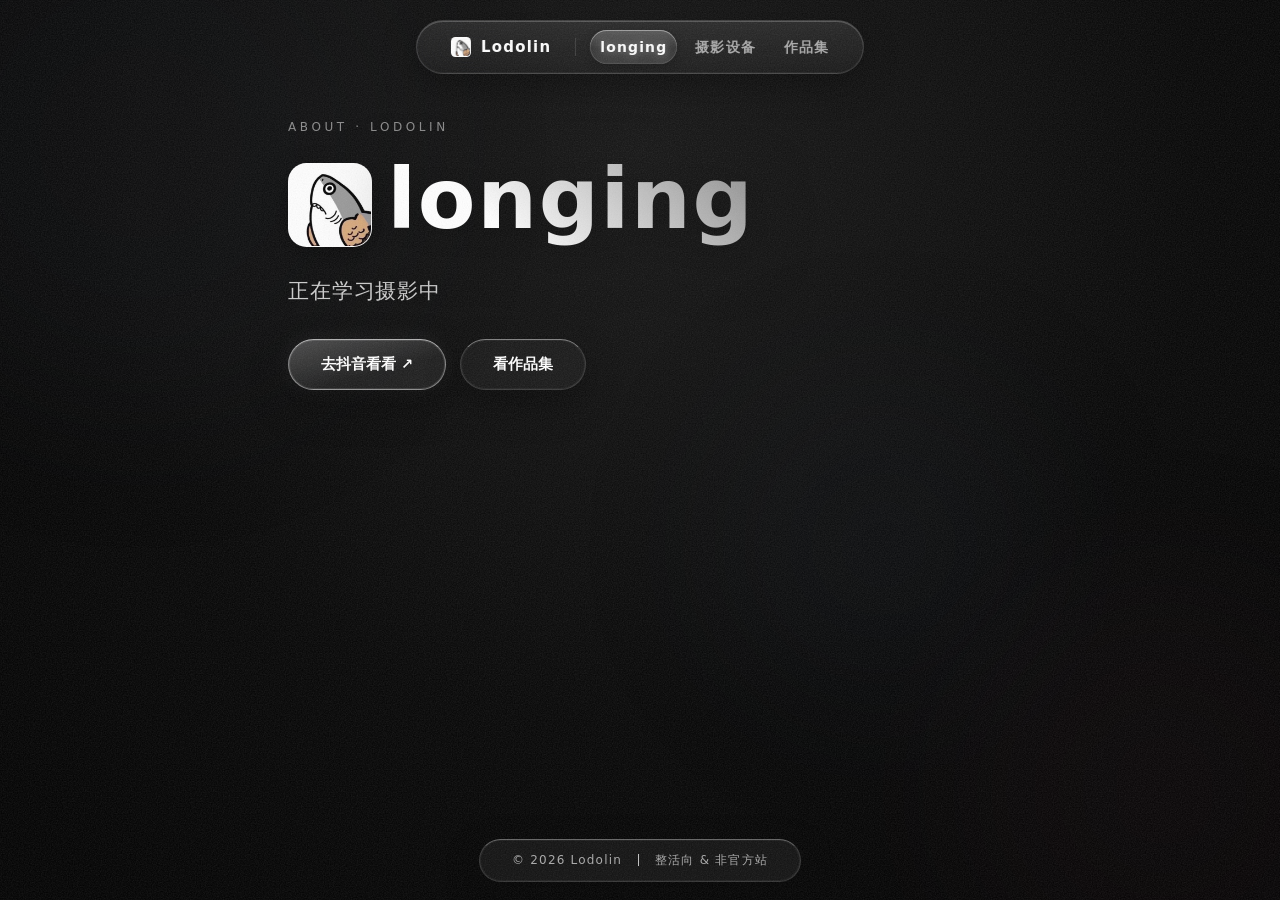
==== commit 4291d41a: "更新至 75 件作品：新增延吉冷面、深圳之眼器材页等 6 张，补 4 张器材图 - 作品集扩至 75 件，新增 72/73/74/75 及改名后的 48、69 - 摄影设备页补 zv-e10 / 17" ====
--- a/index.html
+++ b/index.html
@@ -5,7 +5,7 @@
 <meta name="viewport" content="width=device-width, initial-scale=1.0, viewport-fit=cover">
 <title>Lodolin</title>
 <link rel="icon" href="data:image/svg+xml,%3Csvg%20xmlns='http://www.w3.org/2000/svg'%20viewBox='0%200%2064%2064'%3E%3Crect%20width='64'%20height='64'%20rx='8'%20fill='%23000000'/%3E%3Ctext%20x='32'%20y='37'%20font-family='%22Segoe%20Script%22,%22Brush%20Script%20MT%22,%22Snell%20Roundhand%22,cursive'%20font-size='12'%20font-weight='bold'%20fill='%23ffffff'%20text-anchor='middle'%3ELodolin%3C/text%3E%3C/svg%3E">
-<link rel="stylesheet" href="css/style.css?v=20261123o">
+<link rel="stylesheet" href="css/style.css?v=20261125">
 </head>
 <body>
 
@@ -59,6 +59,7 @@
       <span class="glider" aria-hidden="true"></span>
       <button type="button" class="chip is-active" data-filter="all">全部</button>
       <button type="button" class="chip" data-filter="天体" data-spot-menu="menu-tian">天体</button>
+      <button type="button" class="chip" data-filter="美食" data-spot-menu="menu-food">美食</button>
       <button type="button" class="chip" data-filter="桂林" data-spot-menu="menu-guilin">桂林</button>
       <button type="button" class="chip" data-filter="南宁" data-spot-menu="menu-nanning">南宁</button>
       <button type="button" class="chip" data-filter="深圳" data-spot-menu="menu-shenzhen">深圳</button>
@@ -67,7 +68,7 @@
     </div>
 
     <div class="spot-menu" id="menu-guilin" role="menu" aria-label="桂林景点筛选" hidden>
-      <button type="button" class="spot-chip" data-spot="">全部桂林<i>36</i></button>
+      <button type="button" class="spot-chip" data-spot="">全部桂林<i>35</i></button>
       <button type="button" class="spot-chip" data-spot="叠彩山">叠彩山 · 木龙湖<i>3</i></button>
       <button type="button" class="spot-chip" data-spot="乾景广场">乾景广场<i>5</i></button>
       <button type="button" class="spot-chip" data-spot="临桂">临桂新区<i>2</i></button>
@@ -80,7 +81,6 @@
       <button type="button" class="spot-chip" data-spot="逍遥楼">逍遥楼<i>2</i></button>
       <button type="button" class="spot-chip" data-spot="象鼻山">象鼻山<i>2</i></button>
       <button type="button" class="spot-chip" data-spot="漓江">漓江<i>1</i></button>
-      <button type="button" class="spot-chip" data-spot="美食">桂林米粉<i>1</i></button>
     </div>
 
     <div class="spot-menu" id="menu-tian" role="menu" aria-label="天体题材筛选" hidden>
@@ -89,6 +89,12 @@
       <button type="button" class="spot-chip" data-spot="银河">银河<i>2</i></button>
     </div>
 
+    <div class="spot-menu" id="menu-food" role="menu" aria-label="美食分类筛选" hidden>
+      <button type="button" class="spot-chip" data-spot="">全部美食<i>3</i></button>
+      <button type="button" class="spot-chip" data-spot="冷面">延吉冷面<i>1</i></button>
+      <button type="button" class="spot-chip" data-spot="螺蛳粉">螺蛳粉<i>2</i></button>
+    </div>
+
     <div class="spot-menu" id="menu-nanning" role="menu" aria-label="南宁区域筛选" hidden>
       <button type="button" class="spot-chip" data-spot="">全部南宁<i>6</i></button>
       <button type="button" class="spot-chip" data-spot="内街">内街<i>4</i></button>
@@ -107,9 +113,9 @@
     </div>
 
     <div class="spot-menu" id="menu-chongzuo" role="menu" aria-label="扶绥区域筛选" hidden>
-      <button type="button" class="spot-chip" data-spot="">全部扶绥<i>22</i></button>
+      <button type="button" class="spot-chip" data-spot="">全部扶绥<i>24</i></button>
       <button type="button" class="spot-chip" data-spot="左江">左江<i>6</i></button>
-      <button type="button" class="spot-chip" data-spot="县城">县城<i>16</i></button>
+      <button type="button" class="spot-chip" data-spot="县城">县城<i>18</i></button>
     </div>
 
     <div class="works-feed">
@@ -118,7 +124,7 @@
 
 <section class="work" data-cat="天体" data-spot="月面">
         <figure class="work-media is-wide">
-          <img loading="lazy" alt="凸月月面特写：月海、环形山与第谷辐射纹在黑夜里清晰可见" src="assets/photos/12-moon-gibbous.jpg">
+          <img loading="lazy" alt="凸月月面特写：月海、环形山与第谷辐射纹在黑夜里清晰可见" src="assets/photos/12-moon-gibbous.jpg?v=20261125">
         </figure>
         <div class="work-info">
           <p class="work-kicker">WORK 01 · 月面特写</p>
@@ -130,7 +136,7 @@
 
 <section class="work" data-cat="天体" data-spot="银河">
         <figure class="work-media is-wide">
-          <img loading="lazy" alt="扶绥姑龙水库银河拱桥全景：银心亮得发红，一条乡道直伸进星场" src="assets/photos/21-gulong-milkyway-arch.jpg">
+          <img loading="lazy" alt="扶绥姑龙水库银河拱桥全景：银心亮得发红，一条乡道直伸进星场" src="assets/photos/21-gulong-milkyway-arch.jpg?v=20261125">
         </figure>
         <div class="work-info">
           <p class="work-kicker">WORK 02 · 银河拱桥</p>
@@ -142,7 +148,7 @@
 
 <section class="work" data-cat="天体" data-spot="银河">
         <figure class="work-media is-tall">
-          <img loading="lazy" alt="扶绥姑龙水库银河竖拍：银心立在水面上，山影与星光一同倒映湖中" src="assets/photos/22-gulong-milkyway-lake.jpg">
+          <img loading="lazy" alt="扶绥姑龙水库银河竖拍：银心立在水面上，山影与星光一同倒映湖中" src="assets/photos/22-gulong-milkyway-lake.jpg?v=20261125">
         </figure>
         <div class="work-info">
           <p class="work-kicker">WORK 03 · 银河倒影</p>
@@ -152,14 +158,52 @@
         </div>
       </section>
 
+      <div class="works-cat" data-cat="美食"><h3>美食</h3><i></i></div>
+
+<section class="work" data-cat="美食" data-spot="冷面">
+        <figure class="work-media is-wide">
+          <img loading="lazy" alt="桂林正阳步行街荞麦香延吉冷面：荞麦面、牛肉片、黄瓜丝与卤蛋" src="assets/photos/48-guilin-yanji-cold-noodles.jpg?v=20261125">
+        </figure>
+        <div class="work-info">
+          <p class="work-kicker">WORK 04 · 美食</p>
+          <h3 class="work-title">荞麦香 · 延吉冷面</h3>
+          <p class="work-desc">荞麦面泡在带冰碴的牛肉汤里，铺牛肉片、黄瓜丝、辣白菜，半个卤蛋压在旁边，一勺红油浮在面上。正阳步行街的夏天，靠这一碗降温。</p>
+          <p class="work-meta">广西桂林 · 正阳步行街 · 荞麦香延吉冷面</p>
+        </div>
+      </section>
+
+<section class="work" data-cat="美食" data-spot="螺蛳粉">
+        <figure class="work-media is-wide">
+          <img loading="lazy" alt="扶绥 · 螺蛳粉大排档" src="assets/photos/73-fusui-luoshifen-food-stall.jpg?v=20261125">
+        </figure>
+        <div class="work-info">
+          <p class="work-kicker">WORK 05 · 美食</p>
+          <h3 class="work-title">扶绥 · 螺蛳粉大排档</h3>
+          <p class="work-desc">老拐、爱民，两家螺蛳粉隔着一条巷子打对台，红塑料凳一摆，桌子就支到路中间。夜里十点，整条街都泡在酸笋味里——这才是广西的深夜食堂。</p>
+          <p class="work-meta">广西崇左 · 扶绥县城 · 老拐螺蛳粉 · 夜</p>
+        </div>
+      </section>
+
+<section class="work" data-cat="美食" data-spot="螺蛳粉">
+        <figure class="work-media is-wide">
+          <img loading="lazy" alt="扶绥 · 爱民螺蛳粉" src="assets/photos/74-fusui-aimin-luoshifen-corner.jpg?v=20261125">
+        </figure>
+        <div class="work-info">
+          <p class="work-kicker">WORK 06 · 美食</p>
+          <h3 class="work-title">扶绥 · 爱民螺蛳粉</h3>
+          <p class="work-desc">转角两层楼全给了这一碗粉，橙色雨棚撑开，木桌顺着台阶摆到街上。楼上的灯和楼下的锅一起亮着，生意好的店，连影子都在排队。</p>
+          <p class="work-meta">广西崇左 · 扶绥县城 · 爱民螺蛳粉 · 夜</p>
+        </div>
+      </section>
+
       <div class="works-cat" data-cat="桂林"><h3>桂林</h3><i></i></div>
 
 <section class="work" data-cat="桂林" data-spot="叠彩山">
         <figure class="work-media is-wide">
-          <img loading="lazy" alt="桂林叠彩山俯瞰木龙湖蓝调夜景：亮灯的木龙塔、黑瓦古建群与背后的喀斯特峰林" src="assets/photos/02-guilin-diecai-mulonghu-bluehour.jpg">
-        </figure>
-        <div class="work-info">
-          <p class="work-kicker">WORK 04 · 桂林夜景</p>
+          <img loading="lazy" alt="桂林叠彩山俯瞰木龙湖蓝调夜景：亮灯的木龙塔、黑瓦古建群与背后的喀斯特峰林" src="assets/photos/02-guilin-diecai-mulonghu-bluehour.jpg?v=20261125">
+        </figure>
+        <div class="work-info">
+          <p class="work-kicker">WORK 07 · 桂林夜景</p>
           <h3 class="work-title">叠彩山 · 木龙湖蓝调</h3>
           <p class="work-desc">桂林叠彩山半山腰，正对木龙湖。山上的灯和湖边的木龙塔一起亮起来，黑瓦古建群被暖光描了边，背后的喀斯特一层层退成蓝。桂林夜景的天花板不在江上，在这一眼里 —— 门票二十五块，别嫌贵，民谚说「登上叠彩山，活到一百三」。</p>
           <p class="work-meta">广西桂林 · 叠彩山 · 俯瞰木龙湖与木龙塔 · 蓝调时刻</p>
@@ -168,10 +212,10 @@
 
 <section class="work" data-cat="桂林" data-spot="叠彩山">
         <figure class="work-media is-wide">
-          <img loading="lazy" alt="桂林叠彩山木龙湖黄金时刻：夕阳把峰林与古建染成蜂蜜色" src="assets/photos/03-guilin-diecai-mulonghu-goldenhour.jpg">
-        </figure>
-        <div class="work-info">
-          <p class="work-kicker">WORK 05 · 日落金山</p>
+          <img loading="lazy" alt="桂林叠彩山木龙湖黄金时刻：夕阳把峰林与古建染成蜂蜜色" src="assets/photos/03-guilin-diecai-mulonghu-goldenhour.jpg?v=20261125">
+        </figure>
+        <div class="work-info">
+          <p class="work-kicker">WORK 08 · 日落金山</p>
           <h3 class="work-title">叠彩山 · 木龙湖黄金时刻</h3>
           <p class="work-desc">同一个机位，换一个季节、换一个钟点，夕阳把整片峰林和古建染成蜂蜜色。蓝调是桂林的底妆，金色才是它白昼里的最后一口气 —— 一个机位，两种桂林。</p>
           <p class="work-meta">广西桂林 · 叠彩山 · 木龙湖与峰林 · 日落金光</p>
@@ -180,10 +224,10 @@
 
 <section class="work" data-cat="桂林" data-spot="虞山公园">
         <figure class="work-media is-wide">
-          <img loading="lazy" alt="桂林虞山公园欧洲园：老榕树枝干横过石板路，身后是爬满藤蔓的罗马柱石廊与喷泉" src="assets/photos/08-guilin-yushan-park-arches.jpg">
-        </figure>
-        <div class="work-info">
-          <p class="work-kicker">WORK 06 · 欧式园林</p>
+          <img loading="lazy" alt="桂林虞山公园欧洲园：老榕树枝干横过石板路，身后是爬满藤蔓的罗马柱石廊与喷泉" src="assets/photos/08-guilin-yushan-park-arches.jpg?v=20261125">
+        </figure>
+        <div class="work-info">
+          <p class="work-kicker">WORK 09 · 欧式园林</p>
           <h3 class="work-title">虞山公园 · 欧洲园石廊</h3>
           <p class="work-desc">桂林城北的虞山公园，北园是欧式园林。老榕树的枝干横过石板路，搭成一道天然拱门；后面一排对称的罗马柱石廊爬满藤蔓，喷泉在正中开着。法式花园长在喀斯特城里，一点都不违和。</p>
           <p class="work-meta">广西桂林 · 叠彩区 · 虞山公园北园 · 正午</p>
@@ -192,10 +236,10 @@
 
 <section class="work" data-cat="桂林" data-spot="虞山公园">
         <figure class="work-media is-wide">
-          <img loading="lazy" alt="桂林虞山公园欧洲园中轴叠水：水沿台阶层层跌落，两侧棕榈与模纹花坛对称排开" src="assets/photos/09-guilin-yushan-park-cascade.jpg">
-        </figure>
-        <div class="work-info">
-          <p class="work-kicker">WORK 07 · 欧式园林</p>
+          <img loading="lazy" alt="桂林虞山公园欧洲园中轴叠水：水沿台阶层层跌落，两侧棕榈与模纹花坛对称排开" src="assets/photos/09-guilin-yushan-park-cascade.jpg?v=20261125">
+        </figure>
+        <div class="work-info">
+          <p class="work-kicker">WORK 10 · 欧式园林</p>
           <h3 class="work-title">虞山公园 · 叠水台阶</h3>
           <p class="work-desc">北园中轴线上一整条叠水，水从顶层一路跌进池子，两道台阶对称着往下走，棕榈和模纹花坛把绿修得整整齐齐。欧洲园的浪漫，是拿几何一点一点做出来的。</p>
           <p class="work-meta">广西桂林 · 叠彩区 · 虞山公园北园 · 中轴叠水</p>
@@ -204,10 +248,10 @@
 
 <section class="work" data-cat="桂林" data-spot="虞山公园">
         <figure class="work-media is-wide">
-          <img loading="lazy" alt="桂林虞山公园欧洲园：石柱拱廊爬满牵牛花藤，喷泉水雾在阳光下飘散" src="assets/photos/10-guilin-yushan-park-colonnade.jpg">
-        </figure>
-        <div class="work-info">
-          <p class="work-kicker">WORK 08 · 欧式园林</p>
+          <img loading="lazy" alt="桂林虞山公园欧洲园：石柱拱廊爬满牵牛花藤，喷泉水雾在阳光下飘散" src="assets/photos/10-guilin-yushan-park-colonnade.jpg?v=20261125">
+        </figure>
+        <div class="work-info">
+          <p class="work-kicker">WORK 11 · 欧式园林</p>
           <h3 class="work-title">虞山公园 · 藤蔓石廊</h3>
           <p class="work-desc">一整排石柱拱廊全交给藤蔓管，牵牛顺着柱子一路爬到顶，喷泉的水雾飘过来，太阳一照全是反光。石头负责结构，植物负责表情。</p>
           <p class="work-meta">广西桂林 · 叠彩区 · 虞山公园北园 · 喷泉池畔</p>
@@ -216,10 +260,10 @@
 
 <section class="work" data-cat="桂林" data-spot="穿山">
         <figure class="work-media is-wide">
-          <img loading="lazy" alt="桂林穿山景区俯瞰：明代寿佛塔立在塔山之顶，江湖绕城，喀斯特峰林与城市天际线同框" src="assets/photos/11-guilin-tashan-pagoda.jpg">
-        </figure>
-        <div class="work-info">
-          <p class="work-kicker">WORK 09 · 桂林山水</p>
+          <img loading="lazy" alt="桂林穿山景区俯瞰：明代寿佛塔立在塔山之顶，江湖绕城，喀斯特峰林与城市天际线同框" src="assets/photos/11-guilin-tashan-pagoda.jpg?v=20261125">
+        </figure>
+        <div class="work-info">
+          <p class="work-kicker">WORK 12 · 桂林山水</p>
           <h3 class="work-title">穿山 · 塔山与寿佛塔</h3>
           <p class="work-desc">桂林老八景「塔山清影」——明代寿佛塔立在塔山之顶，十三米高的七层砖塔挤在六十一平方米的山尖上，吉尼斯认证的「世界最小山顶古塔」。从穿山一带望过去，江湖绕城，峰林一直排到天边，古塔和楼宇同框。</p>
           <p class="work-meta">广西桂林 · 七星区穿山景区 · 塔山寿佛塔 · 白天俯瞰</p>
@@ -228,10 +272,10 @@
 
 <section class="work" data-cat="桂林" data-spot="榕湖">
         <figure class="work-media is-tall">
-          <img loading="lazy" alt="桂林榕湖：红柱亭与红灯笼倒映在湖面，傍晚的光从树叶间漏下来" src="assets/photos/14-guilin-ronghu-pavilion.jpg">
-        </figure>
-        <div class="work-info">
-          <p class="work-kicker">WORK 10 · 桂林水色</p>
+          <img loading="lazy" alt="桂林榕湖：红柱亭与红灯笼倒映在湖面，傍晚的光从树叶间漏下来" src="assets/photos/14-guilin-ronghu-pavilion.jpg?v=20261125">
+        </figure>
+        <div class="work-info">
+          <p class="work-kicker">WORK 13 · 桂林水色</p>
           <h3 class="work-title">榕湖 · 亭影</h3>
           <p class="work-desc">榕湖边的亭子，红柱、青瓦、红灯笼，倒在水里被风揉碎。傍晚的光从树叶缝里漏下来，湖面平得像另一块天。</p>
           <p class="work-meta">广西桂林 · 榕湖 · 傍晚</p>
@@ -240,10 +284,10 @@
 
 <section class="work" data-cat="桂林" data-spot="榕湖">
         <figure class="work-media is-wide">
-          <img loading="lazy" alt="桂林榕湖水晶玻璃桥：整座桥的栏杆与亭子为玻璃构造，阳光下通体透亮，倒影入水" src="assets/photos/15-guilin-ronghu-glass-bridge.jpg">
-        </figure>
-        <div class="work-info">
-          <p class="work-kicker">WORK 11 · 桂林水色</p>
+          <img loading="lazy" alt="桂林榕湖水晶玻璃桥：整座桥的栏杆与亭子为玻璃构造，阳光下通体透亮，倒影入水" src="assets/photos/15-guilin-ronghu-glass-bridge.jpg?v=20261125">
+        </figure>
+        <div class="work-info">
+          <p class="work-kicker">WORK 14 · 桂林水色</p>
           <h3 class="work-title">榕湖 · 玻璃桥</h3>
           <p class="work-desc">榕湖上的水晶玻璃桥，栏杆和桥亭全是玻璃的，太阳一照通体透亮，倒影在水里晃。国内第一座水晶玻璃桥，白天看着像件搁在水面上的玻璃乐器。</p>
           <p class="work-meta">广西桂林 · 榕湖 · 水晶玻璃桥 · 午后</p>
@@ -252,10 +296,10 @@
 
 <section class="work" data-cat="桂林" data-spot="榕湖">
         <figure class="work-media is-wide">
-          <img loading="lazy" alt="桂林榕杉湖夜色：提灯乌篷船停在湖面，暖光落进水里" src="assets/photos/16-guilin-rongshahu-night-boat.jpg">
-        </figure>
-        <div class="work-info">
-          <p class="work-kicker">WORK 12 · 桂林夜色</p>
+          <img loading="lazy" alt="桂林榕杉湖夜色：提灯乌篷船停在湖面，暖光落进水里" src="assets/photos/16-guilin-rongshahu-night-boat.jpg?v=20261125">
+        </figure>
+        <div class="work-info">
+          <p class="work-kicker">WORK 15 · 桂林夜色</p>
           <h3 class="work-title">榕杉湖 · 夜航</h3>
           <p class="work-desc">两江四湖的夜游船收了帆停在湖面，一盏提灯挂在船头，暖光落在水里。岸上的城市还在响，湖面已经安静了。</p>
           <p class="work-meta">广西桂林 · 榕杉湖 · 两江四湖 · 入夜</p>
@@ -264,10 +308,10 @@
 
 <section class="work" data-cat="桂林" data-spot="日月双塔">
         <figure class="work-media is-tall">
-          <img loading="lazy" alt="桂林杉湖日月双塔夜景：金色日塔与银白月塔倒映湖中" src="assets/photos/17-guilin-shanhu-sun-moon-pagodas.jpg">
-        </figure>
-        <div class="work-info">
-          <p class="work-kicker">WORK 13 · 桂林夜色</p>
+          <img loading="lazy" alt="桂林杉湖日月双塔夜景：金色日塔与银白月塔倒映湖中" src="assets/photos/17-guilin-shanhu-sun-moon-pagodas.jpg?v=20261125">
+        </figure>
+        <div class="work-info">
+          <p class="work-kicker">WORK 16 · 桂林夜色</p>
           <h3 class="work-title">杉湖 · 日月双塔</h3>
           <p class="work-desc">杉湖里的日月双塔——日塔铜造九层，月塔琉璃七层，水下还有十八米把它们连在一起。金的一座银的一座，晚上像浮在湖面的两团火。</p>
           <p class="work-meta">广西桂林 · 杉湖 · 日月双塔 · 夜</p>
@@ -276,10 +320,10 @@
 
 <section class="work" data-cat="桂林" data-spot="乾景广场">
         <figure class="work-media is-tall">
-          <img loading="lazy" alt="桂林联发乾景广场：弧形混凝土雨棚下的中央空中花园玻璃塔与台阶" src="assets/photos/04-guilin-lianfa-qianjing-plaza.jpg">
-        </figure>
-        <div class="work-info">
-          <p class="work-kicker">WORK 14 · 建筑几何</p>
+          <img loading="lazy" alt="桂林联发乾景广场：弧形混凝土雨棚下的中央空中花园玻璃塔与台阶" src="assets/photos/04-guilin-lianfa-qianjing-plaza.jpg?v=20261125">
+        </figure>
+        <div class="work-info">
+          <p class="work-kicker">WORK 17 · 建筑几何</p>
           <h3 class="work-title">乾景广场 · 空中花园</h3>
           <p class="work-desc">桂林叠彩区站前路，离高铁北站八百米。从底层雨棚底下抬头，一整圈弧形清水混凝土把蓝天切成一个开口，中间的玻璃体种满绿植，台阶上贴着黄条。街 Mall 的中央空中花园 + 立体跃层电梯，每层连廊牵着手 —— 不用滤镜，混凝土自己会画图。</p>
           <p class="work-meta">广西桂林 · 叠彩区站前路29号 · 联发乾景广场 · 正午蓝天</p>
@@ -288,10 +332,10 @@
 
 <section class="work" data-cat="桂林" data-spot="临桂">
         <figure class="work-media is-wide">
-          <img loading="lazy" alt="桂林临桂新区夜景：一院两馆仿古建筑群与双子塔同框，背后是喀斯特峰林" src="assets/photos/05-guilin-lingui-cbd-night.jpg">
-        </figure>
-        <div class="work-info">
-          <p class="work-kicker">WORK 15 · 城市天际线</p>
+          <img loading="lazy" alt="桂林临桂新区夜景：一院两馆仿古建筑群与双子塔同框，背后是喀斯特峰林" src="assets/photos/05-guilin-lingui-cbd-night.jpg?v=20261125">
+        </figure>
+        <div class="work-info">
+          <p class="work-kicker">WORK 18 · 城市天际线</p>
           <h3 class="work-title">临桂 · 双子塔夜色</h3>
           <p class="work-desc">桂林往西，临桂新区撑起另一片天。金色古韵的「一院两馆」隔着湖水与摩登双子塔对望，状元桥、大观楼、风雨桥亮成一条暖线，背后还是那片熟悉的喀斯特 —— 老桂林的山水没退场，新城在它上面又长了一层。</p>
           <p class="work-meta">广西桂林 · 临桂新区 · 一院两馆与双子塔同框 · 亮灯后</p>
@@ -300,10 +344,10 @@
 
 <section class="work" data-cat="桂林" data-spot="乾景广场">
         <figure class="work-media is-wide">
-          <img loading="lazy" alt="乾景广场 · 混凝土天窗" src="assets/photos/25-guilin-lianfa-plaza-atrium.jpg">
-        </figure>
-        <div class="work-info">
-          <p class="work-kicker">WORK 16 · 建筑几何</p>
+          <img loading="lazy" alt="乾景广场 · 混凝土天窗" src="assets/photos/25-guilin-lianfa-plaza-atrium.jpg?v=20261125">
+        </figure>
+        <div class="work-info">
+          <p class="work-kicker">WORK 19 · 建筑几何</p>
           <h3 class="work-title">乾景广场 · 混凝土天窗</h3>
           <p class="work-desc">从底层往上仰，整栋楼的坡道、木格栅和天窗被压成一个斜的剖面。混凝土不需要装饰，光从顶上漏下来，自己就会画线。</p>
           <p class="work-meta">广西桂林 · 叠彩区站前路29号 · 联发乾景广场 · 室内仰拍</p>
@@ -312,10 +356,10 @@
 
 <section class="work" data-cat="桂林" data-spot="乾景广场">
         <figure class="work-media is-tall">
-          <img loading="lazy" alt="乾景广场 · 蓝调游乐场" src="assets/photos/26-guilin-lianfa-plaza-playground.jpg">
-        </figure>
-        <div class="work-info">
-          <p class="work-kicker">WORK 17 · 蓝调时刻</p>
+          <img loading="lazy" alt="乾景广场 · 蓝调游乐场" src="assets/photos/26-guilin-lianfa-plaza-playground.jpg?v=20261125">
+        </figure>
+        <div class="work-info">
+          <p class="work-kicker">WORK 20 · 蓝调时刻</p>
           <h3 class="work-title">乾景广场 · 蓝调游乐场</h3>
           <p class="work-desc">橙色攀爬网横在广场中央，像谁随手丢下的一团线。天刚暗到最蓝的那几分钟，弧形连廊的灯一条条亮起来，商业街终于安静下来。</p>
           <p class="work-meta">广西桂林 · 联发乾景广场 · 蓝调时刻</p>
@@ -324,10 +368,10 @@
 
 <section class="work" data-cat="桂林" data-spot="乾景广场">
         <figure class="work-media is-tall">
-          <img loading="lazy" alt="乾景广场 · 垂直花园" src="assets/photos/27-guilin-lianfa-plaza-vertical-garden.jpg">
-        </figure>
-        <div class="work-info">
-          <p class="work-kicker">WORK 18 · 建筑几何</p>
+          <img loading="lazy" alt="乾景广场 · 垂直花园" src="assets/photos/27-guilin-lianfa-plaza-vertical-garden.jpg?v=20261125">
+        </figure>
+        <div class="work-info">
+          <p class="work-kicker">WORK 21 · 建筑几何</p>
           <h3 class="work-title">乾景广场 · 垂直花园</h3>
           <p class="work-desc">一整面楼被绿植吃掉，中间嵌一条玻璃电梯井，LED 雪花沿着它往上爬。弧形天棚把天空框成一个圆角，台阶上贴着黄色警示条——结构越冷，植物越显得倔。</p>
           <p class="work-meta">广西桂林 · 联发乾景广场 · 中央垂直绿化塔</p>
@@ -336,10 +380,10 @@
 
 <section class="work" data-cat="桂林" data-spot="乾景广场">
         <figure class="work-media is-wide">
-          <img loading="lazy" alt="乾景广场 · 立体街区" src="assets/photos/28-guilin-lianfa-plaza-night.jpg">
-        </figure>
-        <div class="work-info">
-          <p class="work-kicker">WORK 19 · 城市夜色</p>
+          <img loading="lazy" alt="乾景广场 · 立体街区" src="assets/photos/28-guilin-lianfa-plaza-night.jpg?v=20261125">
+        </figure>
+        <div class="work-info">
+          <p class="work-kicker">WORK 22 · 城市夜色</p>
           <h3 class="work-title">乾景广场 · 立体街区</h3>
           <p class="work-desc">站在中庭抬头，四周的连廊一层层退上去，玻璃、钢架、绿植和灯带缠在一起。这里没有一条正经的街，却把逛街这件事做成了爬山。</p>
           <p class="work-meta">广西桂林 · 联发乾景广场 · 中庭广角</p>
@@ -348,10 +392,10 @@
 
 <section class="work" data-cat="桂林" data-spot="榕湖">
         <figure class="work-media is-wide">
-          <img loading="lazy" alt="榕湖饭店 · 弧与天" src="assets/photos/29-guilin-ronghu-hotel-arc.jpg">
-        </figure>
-        <div class="work-info">
-          <p class="work-kicker">WORK 20 · 建筑几何</p>
+          <img loading="lazy" alt="榕湖饭店 · 弧与天" src="assets/photos/29-guilin-ronghu-hotel-arc.jpg?v=20261125">
+        </figure>
+        <div class="work-info">
+          <p class="work-kicker">WORK 23 · 建筑几何</p>
           <h3 class="work-title">榕湖饭店 · 弧与天</h3>
           <p class="work-desc">白色弧墙转了一圈，把天空削出一个不规则的圆。旁边是绿玻璃幕墙，左上角探进一枝树叶。建筑最动人的时候，往往只是它替天空做了个画框。</p>
           <p class="work-meta">广西桂林 · 榕湖饭店 · 弧形外墙</p>
@@ -360,10 +404,10 @@
 
 <section class="work" data-cat="桂林" data-spot="两江四湖">
         <figure class="work-media is-wide">
-          <img loading="lazy" alt="解放桥头 · 环岛黄昏" src="assets/photos/30-guilin-jiefang-bridge-roundabout.jpg">
-        </figure>
-        <div class="work-info">
-          <p class="work-kicker">WORK 21 · 城市俯瞰</p>
+          <img loading="lazy" alt="解放桥头 · 环岛黄昏" src="assets/photos/30-guilin-jiefang-bridge-roundabout.jpg?v=20261125">
+        </figure>
+        <div class="work-info">
+          <p class="work-kicker">WORK 24 · 城市俯瞰</p>
           <h3 class="work-title">解放桥头 · 环岛黄昏</h3>
           <p class="work-desc">解放桥的拱、环岛里一整圈棕榈、漓江的水，还有远处一层层退下去的喀斯特。飞机云在天上划了两道叉，城市在脚下按自己的节奏转圈。</p>
           <p class="work-meta">广西桂林 · 解放桥头环岛（滨江路）· 黄昏</p>
@@ -372,10 +416,10 @@
 
 <section class="work" data-cat="桂林" data-spot="山水公园">
         <figure class="work-media is-wide">
-          <img loading="lazy" alt="山水公园 · 月亮门" src="assets/photos/31-guilin-shanshui-park-moon-gate.jpg">
-        </figure>
-        <div class="work-info">
-          <p class="work-kicker">WORK 22 · 园林</p>
+          <img loading="lazy" alt="山水公园 · 月亮门" src="assets/photos/31-guilin-shanshui-park-moon-gate.jpg?v=20261125">
+        </figure>
+        <div class="work-info">
+          <p class="work-kicker">WORK 25 · 园林</p>
           <h3 class="work-title">山水公园 · 月亮门</h3>
           <p class="work-desc">青砖墙开一个圆，门里一棵老树逆着光站，远处塔尖刚好露在树缝里。中国园林最会用一堵墙做减法——把世界裁成一个圆，剩下的交给光。</p>
           <p class="work-meta">广西桂林 · 临桂区山水公园 · 月亮门</p>
@@ -384,10 +428,10 @@
 
 <section class="work" data-cat="桂林" data-spot="逍遥楼">
         <figure class="work-media is-wide">
-          <img loading="lazy" alt="逍遥楼 · 飞檐" src="assets/photos/32-guilin-xiaoyao-tower-eave.jpg">
-        </figure>
-        <div class="work-info">
-          <p class="work-kicker">WORK 23 · 古建</p>
+          <img loading="lazy" alt="逍遥楼 · 飞檐" src="assets/photos/32-guilin-xiaoyao-tower-eave.jpg?v=20261125">
+        </figure>
+        <div class="work-info">
+          <p class="work-kicker">WORK 26 · 古建</p>
           <h3 class="work-title">逍遥楼 · 飞檐</h3>
           <p class="work-desc">贴着屋檐往上仰，木构的椽子一根根收向尖角，蓝天白云在后面铺开。二十三点六米的高度，靠这一角就能说清唐宋的脾气。</p>
           <p class="work-meta">广西桂林 · 秀峰区滨江路 · 逍遥楼 · 仰拍</p>
@@ -396,10 +440,10 @@
 
 <section class="work" data-cat="桂林" data-spot="逍遥楼">
         <figure class="work-media is-tall">
-          <img loading="lazy" alt="逍遥楼 · 逆光" src="assets/photos/33-guilin-xiaoyao-tower.jpg">
-        </figure>
-        <div class="work-info">
-          <p class="work-kicker">WORK 24 · 古建</p>
+          <img loading="lazy" alt="逍遥楼 · 逆光" src="assets/photos/33-guilin-xiaoyao-tower.jpg?v=20261125">
+        </figure>
+        <div class="work-info">
+          <p class="work-kicker">WORK 27 · 古建</p>
           <h3 class="work-title">逍遥楼 · 逆光</h3>
           <p class="work-desc">三层飞檐压着汉白玉台阶，红灯笼挂了一排，太阳从右侧斜切进来。重建的楼，站的位置还是唐代那个——漓江在背后，城市在楼下。</p>
           <p class="work-meta">广西桂林 · 秀峰区滨江路 · 逍遥楼 · 日落</p>
@@ -408,10 +452,10 @@
 
 <section class="work" data-cat="桂林" data-spot="两江四湖">
         <figure class="work-media is-wide">
-          <img loading="lazy" alt="丽泽桥 · 红桥" src="assets/photos/34-guilin-lize-bridge.jpg">
-        </figure>
-        <div class="work-info">
-          <p class="work-kicker">WORK 25 · 城市桥梁</p>
+          <img loading="lazy" alt="丽泽桥 · 红桥" src="assets/photos/34-guilin-lize-bridge.jpg?v=20261125">
+        </figure>
+        <div class="work-info">
+          <p class="work-kicker">WORK 28 · 城市桥梁</p>
           <h3 class="work-title">丽泽桥 · 红桥</h3>
           <p class="work-desc">橙红色的自锚式悬索桥横在江上，双塔拉起的钢索一根根数得清。桂林人叫它红桥，两江四湖夜游的船从桥下过，桥身把天光又反了一遍。</p>
           <p class="work-meta">广西桂林 · 两江四湖 · 丽泽桥 · 晴日</p>
@@ -420,10 +464,10 @@
 
 <section class="work" data-cat="桂林" data-spot="两江四湖">
         <figure class="work-media is-wide">
-          <img loading="lazy" alt="滨江路 · 绿色隧道" src="assets/photos/35-guilin-binjiang-road-tunnel.jpg">
-        </figure>
-        <div class="work-info">
-          <p class="work-kicker">WORK 26 · 城市街景</p>
+          <img loading="lazy" alt="滨江路 · 绿色隧道" src="assets/photos/35-guilin-binjiang-road-tunnel.jpg?v=20261125">
+        </figure>
+        <div class="work-info">
+          <p class="work-kicker">WORK 29 · 城市街景</p>
           <h3 class="work-title">滨江路 · 绿色隧道</h3>
           <p class="work-desc">两排老树把整条路罩成一条绿色隧道，光从叶缝里漏下来，落在电动车和行人身上。桂林最日常的一段路，抬头就是拱顶。</p>
           <p class="work-meta">广西桂林 · 滨江路 · 林荫道</p>
@@ -432,10 +476,10 @@
 
 <section class="work" data-cat="桂林" data-spot="日月双塔">
         <figure class="work-media is-tall">
-          <img loading="lazy" alt="杉湖 · 彩幕" src="assets/photos/36-guilin-sun-moon-pagodas-ribbon.jpg">
-        </figure>
-        <div class="work-info">
-          <p class="work-kicker">WORK 27 · 装置</p>
+          <img loading="lazy" alt="杉湖 · 彩幕" src="assets/photos/36-guilin-sun-moon-pagodas-ribbon.jpg?v=20261125">
+        </figure>
+        <div class="work-info">
+          <p class="work-kicker">WORK 30 · 装置</p>
           <h3 class="work-title">杉湖 · 彩幕</h3>
           <p class="work-desc">粉、蓝、白、红一层层叠成波浪，被风撑着，光从背面透过来。杉湖边的临时装置，比双塔更像一场梦。</p>
           <p class="work-meta">广西桂林 · 杉湖 · 日月双塔前 · 艺术装置</p>
@@ -444,10 +488,10 @@
 
 <section class="work" data-cat="桂林" data-spot="象鼻山">
         <figure class="work-media is-tall">
-          <img loading="lazy" alt="象鼻山 · 龙灯夜" src="assets/photos/37-guilin-elephant-hill-dragon-boat.jpg">
-        </figure>
-        <div class="work-info">
-          <p class="work-kicker">WORK 28 · 夜景</p>
+          <img loading="lazy" alt="象鼻山 · 龙灯夜" src="assets/photos/37-guilin-elephant-hill-dragon-boat.jpg?v=20261125">
+        </figure>
+        <div class="work-info">
+          <p class="work-kicker">WORK 31 · 夜景</p>
           <h3 class="work-title">象鼻山 · 龙灯夜</h3>
           <p class="work-desc">水月洞被灯烧成一个橙色的圆，竹筏上一条龙灯正亮着，撑筏的人和游客都成了剪影。白天它是课本上的象鼻山，晚上才像活的。</p>
           <p class="work-meta">广西桂林 · 象鼻山 · 水月洞 · 夜</p>
@@ -456,10 +500,10 @@
 
 <section class="work" data-cat="桂林" data-spot="虞山公园">
         <figure class="work-media is-tall">
-          <img loading="lazy" alt="虞帝庙 · 石桥与匾" src="assets/photos/38-guilin-yushan-yudi-temple-detail.jpg">
-        </figure>
-        <div class="work-info">
-          <p class="work-kicker">WORK 29 · 古建</p>
+          <img loading="lazy" alt="虞帝庙 · 石桥与匾" src="assets/photos/38-guilin-yushan-yudi-temple-detail.jpg?v=20261125">
+        </figure>
+        <div class="work-info">
+          <p class="work-kicker">WORK 32 · 古建</p>
           <h3 class="work-title">虞帝庙 · 石桥与匾</h3>
           <p class="work-desc">绿瓦、红柱、金字匾额，石栏杆一层层往台阶上排，黄叶从旁边探出来。颜色撞得厉害，却一点不俗——老庙的审美从来不客气。</p>
           <p class="work-meta">广西桂林 · 虞山公园 · 虞帝庙 · 日间</p>
@@ -468,10 +512,10 @@
 
 <section class="work" data-cat="桂林" data-spot="虞山公园">
         <figure class="work-media is-wide">
-          <img loading="lazy" alt="虞帝庙 · 三桥" src="assets/photos/39-guilin-yushan-yudi-temple.jpg">
-        </figure>
-        <div class="work-info">
-          <p class="work-kicker">WORK 30 · 古建</p>
+          <img loading="lazy" alt="虞帝庙 · 三桥" src="assets/photos/39-guilin-yushan-yudi-temple.jpg?v=20261125">
+        </figure>
+        <div class="work-info">
+          <p class="work-kicker">WORK 33 · 古建</p>
           <h3 class="work-title">虞帝庙 · 三桥</h3>
           <p class="work-desc">财运桥、官运桥、平安桥并排跨过放生池，红门绿瓦，背后山上有亭。虞山公园最完整的一眼，全在这条中轴上。</p>
           <p class="work-meta">广西桂林 · 虞山公园 · 虞帝庙 · 三桥</p>
@@ -480,10 +524,10 @@
 
 <section class="work" data-cat="桂林" data-spot="穿山">
         <figure class="work-media is-wide">
-          <img loading="lazy" alt="穿山公园亭上俯瞰：小东江水面逆光，喀斯特峰林与桂林城" src="assets/photos/40-guilin-chuanshan-park-overlook.jpg">
-        </figure>
-        <div class="work-info">
-          <p class="work-kicker">WORK 31 · 登高俯瞰</p>
+          <img loading="lazy" alt="穿山公园亭上俯瞰：小东江水面逆光，喀斯特峰林与桂林城" src="assets/photos/40-guilin-chuanshan-park-overlook.jpg?v=20261125">
+        </figure>
+        <div class="work-info">
+          <p class="work-kicker">WORK 34 · 登高俯瞰</p>
           <h3 class="work-title">穿山公园 · 江与城</h3>
           <p class="work-desc">从穿山公园的亭子往下看，小东江拐了一个弯，水面被阳光点成一片碎金；喀斯特一座座从城里长出来，桥和栈道把水缝在一起。桂林的城市和山水，从来不是邻居，是同一间屋子。</p>
           <p class="work-meta">广西桂林 · 七星区穿山公园 · 亭上俯瞰</p>
@@ -492,34 +536,23 @@
 
 <section class="work" data-cat="桂林" data-spot="象鼻山">
         <figure class="work-media is-wide">
-          <img loading="lazy" alt="象鼻山 · 水月洞" src="assets/photos/41-guilin-elephant-hill-water-moon-cave.jpg">
-        </figure>
-        <div class="work-info">
-          <p class="work-kicker">WORK 32 · 蓝调</p>
+          <img loading="lazy" alt="象鼻山 · 水月洞" src="assets/photos/41-guilin-elephant-hill-water-moon-cave.jpg?v=20261125">
+        </figure>
+        <div class="work-info">
+          <p class="work-kicker">WORK 35 · 蓝调</p>
           <h3 class="work-title">象鼻山 · 水月洞</h3>
           <p class="work-desc">天刚擦黑，水月洞先亮起来，橙色的光落在江面上拉成一条。山是黑的，洞是烧着的，船在右下角安静地等客。</p>
           <p class="work-meta">广西桂林 · 象鼻山 · 水月洞 · 蓝调时刻</p>
         </div>
       </section>
 
-<section class="work" data-cat="桂林" data-spot="美食">
-        <figure class="work-media is-wide">
-          <img loading="lazy" alt="桂林 · 一碗卤菜粉" src="assets/photos/48-guilin-rice-noodles.jpg">
-        </figure>
-        <div class="work-info">
-          <p class="work-kicker">WORK 33 · 市井</p>
-          <h3 class="work-title">桂林 · 一碗卤菜粉</h3>
-          <p class="work-desc">不锈钢碗、卤牛肉、半个卤蛋、一勺红油，勺子斜插在汤里。桂林人的一天从这碗开始，游客的滤镜在这碗面前没用。</p>
-          <p class="work-meta">广西桂林 · 街边米粉店 · 卤菜粉</p>
-        </div>
-      </section>
 
 <section class="work" data-cat="桂林" data-spot="叠彩山">
         <figure class="work-media is-tall">
-          <img loading="lazy" alt="叠彩山 · 城与峰" src="assets/photos/49-guilin-diecai-overlook.jpg">
-        </figure>
-        <div class="work-info">
-          <p class="work-kicker">WORK 34 · 登高俯瞰</p>
+          <img loading="lazy" alt="叠彩山 · 城与峰" src="assets/photos/49-guilin-diecai-overlook.jpg?v=20261125">
+        </figure>
+        <div class="work-info">
+          <p class="work-kicker">WORK 36 · 登高俯瞰</p>
           <h3 class="work-title">叠彩山 · 城与峰</h3>
           <p class="work-desc">站在叠彩山往下看，漓江在城里拐了个弯，峰林一圈圈围过来，楼房像撒在绿地上的白棋子。桂林的天际线不是楼，是山。</p>
           <p class="work-meta">广西桂林 · 叠彩区 · 叠彩山 · 俯瞰漓江与城</p>
@@ -528,10 +561,10 @@
 
 <section class="work" data-cat="桂林" data-spot="漓江">
         <figure class="work-media is-wide">
-          <img loading="lazy" alt="漓江 · 河湾" src="assets/photos/50-guilin-lijiang-riverbend.jpg">
-        </figure>
-        <div class="work-info">
-          <p class="work-kicker">WORK 35 · 山河</p>
+          <img loading="lazy" alt="漓江 · 河湾" src="assets/photos/50-guilin-lijiang-riverbend.jpg?v=20261125">
+        </figure>
+        <div class="work-info">
+          <p class="work-kicker">WORK 37 · 山河</p>
           <h3 class="work-title">漓江 · 河湾</h3>
           <p class="work-desc">U 形的江湾、一座平直的梁桥、岸边的沙滩和菜地，远处城市压在山脚下。漓江在这里不表演，只是流。</p>
           <p class="work-meta">广西桂林 · 漓江 · 河湾俯瞰</p>
@@ -540,10 +573,10 @@
 
 <section class="work" data-cat="桂林" data-spot="榕湖">
         <figure class="work-media is-tall">
-          <img loading="lazy" alt="榕湖 · 玻璃桥（晴）" src="assets/photos/70-guilin-ronghu-glass-bridge-day.jpg">
-        </figure>
-        <div class="work-info">
-          <p class="work-kicker">WORK 36 · 园林</p>
+          <img loading="lazy" alt="榕湖 · 玻璃桥（晴）" src="assets/photos/70-guilin-ronghu-glass-bridge-day.jpg?v=20261125">
+        </figure>
+        <div class="work-info">
+          <p class="work-kicker">WORK 38 · 园林</p>
           <h3 class="work-title">榕湖 · 玻璃桥（晴）</h3>
           <p class="work-desc">水晶玻璃的桥身、连排的玻璃廊柱，倒影被水波揉碎又拼起来。晚上它是蓝的，白天它几乎是透明的。</p>
           <p class="work-meta">广西桂林 · 榕湖 · 水晶玻璃桥 · 晴日</p>
@@ -552,10 +585,10 @@
 
 <section class="work" data-cat="桂林" data-spot="榕湖">
         <figure class="work-media is-tall">
-          <img loading="lazy" alt="榕湖 · 三角窗" src="assets/photos/71-guilin-ronghu-hotel-facade.jpg">
-        </figure>
-        <div class="work-info">
-          <p class="work-kicker">WORK 37 · 建筑几何</p>
+          <img loading="lazy" alt="榕湖 · 三角窗" src="assets/photos/71-guilin-ronghu-hotel-facade.jpg?v=20261125">
+        </figure>
+        <div class="work-info">
+          <p class="work-kicker">WORK 39 · 建筑几何</p>
           <h3 class="work-title">榕湖 · 三角窗</h3>
           <p class="work-desc">白色粗糙的墙面，一排排三角形凸窗，光从侧面切进来，阴影把整面墙变成了棋盘。酒店的外墙，比大堂好看。</p>
           <p class="work-meta">广西桂林 · 榕湖 · 酒店外墙</p>
@@ -566,10 +599,10 @@
 
 <section class="work" data-cat="南宁" data-spot="内街">
         <figure class="work-media is-wide">
-          <img loading="lazy" alt="南宁 · 夜市招牌" src="assets/photos/42-nanning-neijie-sign.jpg">
-        </figure>
-        <div class="work-info">
-          <p class="work-kicker">WORK 38 · 城市夜色</p>
+          <img loading="lazy" alt="南宁 · 夜市招牌" src="assets/photos/42-nanning-neijie-sign.jpg?v=20261125">
+        </figure>
+        <div class="work-info">
+          <p class="work-kicker">WORK 40 · 城市夜色</p>
           <h3 class="work-title">南宁 · 夜市招牌</h3>
           <p class="work-desc">一整面楼的霓虹一起亮，巨大的「南宁」两个字压在最上面，底下是临胜烧烤和横县鱼生。这座城市的夜，是拿灯牌堆出来的。</p>
           <p class="work-meta">广西南宁 · 内街文化创意园 · 夜</p>
@@ -578,10 +611,10 @@
 
 <section class="work" data-cat="南宁" data-spot="内街">
         <figure class="work-media is-tall">
-          <img loading="lazy" alt="内街 · 小城围厨" src="assets/photos/43-nanning-neijie-neon-building.jpg">
-        </figure>
-        <div class="work-info">
-          <p class="work-kicker">WORK 39 · 城市夜色</p>
+          <img loading="lazy" alt="内街 · 小城围厨" src="assets/photos/43-nanning-neijie-neon-building.jpg?v=20261125">
+        </figure>
+        <div class="work-info">
+          <p class="work-kicker">WORK 41 · 城市夜色</p>
           <h3 class="work-title">内街 · 小城围厨</h3>
           <p class="work-desc">一栋小楼被招牌包满，NEW NEIGH NIGHT 的粉色灯管压着「小城围厨」四个字。卷帘门半拉，树影投在墙上——这才是夜市的底噪。</p>
           <p class="work-meta">广西南宁 · 内街文化创意园 · 夜</p>
@@ -590,10 +623,10 @@
 
 <section class="work" data-cat="南宁" data-spot="内街">
         <figure class="work-media is-tall">
-          <img loading="lazy" alt="内街 · 超级内街" src="assets/photos/44-nanning-neijie-super-street.jpg">
-        </figure>
-        <div class="work-info">
-          <p class="work-kicker">WORK 40 · 城市夜色</p>
+          <img loading="lazy" alt="内街 · 超级内街" src="assets/photos/44-nanning-neijie-super-street.jpg?v=20261125">
+        </figure>
+        <div class="work-info">
+          <p class="work-kicker">WORK 42 · 城市夜色</p>
           <h3 class="work-title">内街 · 超级内街</h3>
           <p class="work-desc">头顶一片星星灯，两侧招牌往上叠：「做自己」「恩抱世界 壮告人间」。一个人提着袋子往巷子深处走，整条街的霓虹都成了他的背景。</p>
           <p class="work-meta">广西南宁 · 内街文化创意园 · 超级内街</p>
@@ -602,10 +635,10 @@
 
 <section class="work" data-cat="南宁" data-spot="内街">
         <figure class="work-media is-tall">
-          <img loading="lazy" alt="内街 · 打边炉" src="assets/photos/45-nanning-neijie-alley.jpg">
-        </figure>
-        <div class="work-info">
-          <p class="work-kicker">WORK 41 · 市井</p>
+          <img loading="lazy" alt="内街 · 打边炉" src="assets/photos/45-nanning-neijie-alley.jpg?v=20261125">
+        </figure>
+        <div class="work-info">
+          <p class="work-kicker">WORK 43 · 市井</p>
           <h3 class="work-title">内街 · 打边炉</h3>
           <p class="work-desc">老冰箱、竹竿、瓷砖墙，招牌写着「财胜洗货研究所」和「临胜打边炉」。霓虹照不到的地方，才是这条街真正的样子。</p>
           <p class="work-meta">广西南宁 · 内街文化创意园 · 巷内</p>
@@ -614,10 +647,10 @@
 
 <section class="work" data-cat="南宁" data-spot="南湖">
         <figure class="work-media is-tall">
-          <img loading="lazy" alt="南湖 · 摩天轮" src="assets/photos/46-nanning-nanhu-ferris-wheel.jpg">
-        </figure>
-        <div class="work-info">
-          <p class="work-kicker">WORK 42 · 城市</p>
+          <img loading="lazy" alt="南湖 · 摩天轮" src="assets/photos/46-nanning-nanhu-ferris-wheel.jpg?v=20261125">
+        </figure>
+        <div class="work-info">
+          <p class="work-kicker">WORK 44 · 城市</p>
           <h3 class="work-title">南湖 · 摩天轮</h3>
           <p class="work-desc">摩天轮停在湖边，红白轿厢一圈圈挂着；左边是广西医科大学的大楼，湖面上一只天鹅船慢悠悠划过。南宁的下午，就该这么闲。</p>
           <p class="work-meta">广西南宁 · 青秀区 · 南湖公园</p>
@@ -626,10 +659,10 @@
 
 <section class="work" data-cat="南宁" data-spot="南湖">
         <figure class="work-media is-tall">
-          <img loading="lazy" alt="南湖 · 天际线" src="assets/photos/47-nanning-nanhu-skyline.jpg">
-        </figure>
-        <div class="work-info">
-          <p class="work-kicker">WORK 43 · 城市</p>
+          <img loading="lazy" alt="南湖 · 天际线" src="assets/photos/47-nanning-nanhu-skyline.jpg?v=20261125">
+        </figure>
+        <div class="work-info">
+          <p class="work-kicker">WORK 45 · 城市</p>
           <h3 class="work-title">南湖 · 天际线</h3>
           <p class="work-desc">南湖对岸，PEAK 的楼、圆顶的酒店、一排排水岸住宅；黄顶游船从湖心开过，把倒影切开又合上。城市的正面，隔着一湖水看最好。</p>
           <p class="work-meta">广西南宁 · 南湖 · 城市天际线</p>
@@ -640,10 +673,10 @@
 
 <section class="work" data-cat="桂林" data-spot="山水公园">
         <figure class="work-media is-tall">
-          <img loading="lazy" alt="桂林临桂山水公园夜景：状元桥上的唐风楼阁鎏金亮灯，桥孔染成蓝色，远处双子塔仍在亮灯" src="assets/photos/13-guilin-shanshui-park-zhuangyuanlou.jpg">
-        </figure>
-        <div class="work-info">
-          <p class="work-kicker">WORK 44 · 桂林夜色</p>
+          <img loading="lazy" alt="桂林临桂山水公园夜景：状元桥上的唐风楼阁鎏金亮灯，桥孔染成蓝色，远处双子塔仍在亮灯" src="assets/photos/13-guilin-shanshui-park-zhuangyuanlou.jpg?v=20261125">
+        </figure>
+        <div class="work-info">
+          <p class="work-kicker">WORK 46 · 桂林夜色</p>
           <h3 class="work-title">山水公园 · 状元楼</h3>
           <p class="work-desc">临桂山水公园，九十九米九孔的状元桥横在水上，桥头的状元楼按唐风起翘，灯一亮整座桥像鎏金的；桥孔被染成蓝色，一弯一弯排过去。远处新区的双子塔还亮着——仿古和新城，隔水对望。</p>
           <p class="work-meta">广西桂林 · 临桂区山水公园 · 状元桥与状元楼 · 亮灯后</p>
@@ -654,10 +687,10 @@
 
 <section class="work" data-cat="桂林" data-spot="临桂">
         <figure class="work-media is-tall">
-          <img loading="lazy" alt="临桂双子塔仰视：塔冠灯带亮成金红色，路口路牌与行人入镜" src="assets/photos/18-guilin-lingui-twin-towers-night.jpg">
-        </figure>
-        <div class="work-info">
-          <p class="work-kicker">WORK 45 · 城市夜色</p>
+          <img loading="lazy" alt="临桂双子塔仰视：塔冠灯带亮成金红色，路口路牌与行人入镜" src="assets/photos/18-guilin-lingui-twin-towers-night.jpg?v=20261125">
+        </figure>
+        <div class="work-info">
+          <p class="work-kicker">WORK 47 · 城市夜色</p>
           <h3 class="work-title">临桂 · 双子塔下</h3>
           <p class="work-desc">新区的双子塔从路口仰上去，塔冠的灯一层层亮成金红，路牌上写着电梯厅和购物中心。站到塔底下看，楼是真的在往上长。</p>
           <p class="work-meta">广西桂林 · 临桂新区 · 双子塔 · 夜</p>
@@ -666,10 +699,10 @@
 
 <section class="work" data-cat="北海" data-spot="银滩">
         <figure class="work-media is-wide">
-          <img loading="lazy" alt="北海 · 搁浅的木船" src="assets/photos/68-beihai-beach-old-boat.jpg">
-        </figure>
-        <div class="work-info">
-          <p class="work-kicker">WORK 46 · 海</p>
+          <img loading="lazy" alt="北海 · 搁浅的木船" src="assets/photos/68-beihai-beach-old-boat.jpg?v=20261125">
+        </figure>
+        <div class="work-info">
+          <p class="work-kicker">WORK 48 · 海</p>
           <h3 class="work-title">北海 · 搁浅的木船</h3>
           <p class="work-desc">一条老木船搁在沙滩上，船身被海风啃出木纹，远处有人在水里走。海不急着收走它，也不急着淹掉它。</p>
           <p class="work-meta">广西北海 · 海滩 · 搁浅木船</p>
@@ -678,13 +711,13 @@
 
 <section class="work" data-cat="北海" data-spot="银滩">
         <figure class="work-media is-wide">
-          <img loading="lazy" alt="北海 · 滩涂与海" src="assets/photos/69-beihai-beach-aerial.jpg">
-        </figure>
-        <div class="work-info">
-          <p class="work-kicker">WORK 47 · 航拍</p>
+          <img loading="lazy" alt="北海高楼俯瞰：退潮后的滩涂水道、高尔夫球场与海" src="assets/photos/69-beihai-beach-overlook.jpg?v=20261125">
+        </figure>
+        <div class="work-info">
+          <p class="work-kicker">WORK 49 · 高处俯瞰</p>
           <h3 class="work-title">北海 · 滩涂与海</h3>
-          <p class="work-desc">退潮后的滩涂摊开一大片，水道像叶脉；右边是绿得发亮的高尔夫球场，左边是海。一条海岸线，两种活法。</p>
-          <p class="work-meta">广西北海 · 海滩航拍 · 退潮</p>
+          <p class="work-desc">从高楼上往下看，退潮后的滩涂摊开一大片，水道像叶脉；右边是绿得发亮的高尔夫球场，左边是海。一条海岸线，两种活法。</p>
+          <p class="work-meta">广西北海 · 高楼俯瞰 · 退潮</p>
         </div>
       </section>
 
@@ -692,10 +725,10 @@
 
 <section class="work" data-cat="深圳" data-spot="深圳之眼">
         <figure class="work-media is-wide">
-          <img loading="lazy" alt="深圳岗厦北枢纽「深圳之眼」：米字件网状穹顶与中央天眼，下方是全透明玻璃隧道" src="assets/photos/06-shenzhen-gangxia-bei-eye.jpg">
-        </figure>
-        <div class="work-info">
-          <p class="work-kicker">WORK 48 · 室内建筑</p>
+          <img loading="lazy" alt="深圳岗厦北枢纽「深圳之眼」：米字件网状穹顶与中央天眼，下方是全透明玻璃隧道" src="assets/photos/06-shenzhen-gangxia-bei-eye.jpg?v=20261125">
+        </figure>
+        <div class="work-info">
+          <p class="work-kicker">WORK 50 · 室内建筑</p>
           <h3 class="work-title">深圳岗厦北 · 深圳之眼</h3>
           <p class="work-desc">地下五线换乘的中庭。抬头，一万两千多个「米字件」按费马螺线织成一张网，正中间一颗直径九米的「天眼」把阳光直直砸到地下；脚下一段全透明玻璃隧道，列车在里面穿行。四十八乘五十一点二米的无柱大跨，一根柱子都不用来撑场面 —— 被叫「深圳之眼」不是没道理。</p>
           <p class="work-meta">广东深圳 · 福田区岗厦北枢纽 · 中庭「深圳之眼」 · 室内建筑</p>
@@ -704,10 +737,10 @@
 
 <section class="work" data-cat="北海" data-spot="海神广场">
         <figure class="work-media is-tall">
-          <img loading="lazy" alt="广西北海海神广场前沙滩退潮：两人站在混凝土块旁，面前是宽阔的滩涂与海浪" src="assets/photos/07-beihai-haishen-square-lowtide.jpg">
-        </figure>
-        <div class="work-info">
-          <p class="work-kicker">WORK 49 · 海与人</p>
+          <img loading="lazy" alt="广西北海海神广场前沙滩退潮：两人站在混凝土块旁，面前是宽阔的滩涂与海浪" src="assets/photos/07-beihai-haishen-square-lowtide.jpg?v=20261125">
+        </figure>
+        <div class="work-info">
+          <p class="work-kicker">WORK 51 · 海与人</p>
           <h3 class="work-title">北海 · 海神广场退潮</h3>
           <p class="work-desc">北海银海区海景大道，海神广场前。波塞冬手持三叉戟面朝大海，我们在退潮的滩涂上站着 —— 浪推上来一层白，再退回去，沙面亮得像刚洗过。旁边就是大墩海，潮水带又长又平，弯腰能耙到贝类和小蟹；治「城市病」的成本，一张动车票。</p>
           <p class="work-meta">广西北海 · 银海区海景大道 · 海神广场前沙滩 · 退潮时分</p>
@@ -716,10 +749,10 @@
 
 <section class="work" data-cat="崇左 · 扶绥" data-spot="左江">
         <figure class="work-media is-wide">
-          <img loading="lazy" alt="广西崇左扶绥：左江上空的火烧云，江面被染成金色光带，远处喀斯特峰林与糖厂烟囱同框" src="assets/photos/01-fusui-zuojiang-sunset.jpg">
-        </figure>
-        <div class="work-info">
-          <p class="work-kicker">WORK 50 · 江河晚霞</p>
+          <img loading="lazy" alt="广西崇左扶绥：左江上空的火烧云，江面被染成金色光带，远处喀斯特峰林与糖厂烟囱同框" src="assets/photos/01-fusui-zuojiang-sunset.jpg?v=20261125">
+        </figure>
+        <div class="work-info">
+          <p class="work-kicker">WORK 52 · 江河晚霞</p>
           <h3 class="work-title">扶绥 · 左江火烧云</h3>
           <p class="work-desc">广西崇左扶绥，文化广场边上就是左江。太阳往峰林里一沉，整条江被烧成一条金带，喀斯特一列列排到天边，糖厂的烟囱杵在中间不躲不闪 —— 小城的工业与山水，在霞光里各占一半。徐霞客写过「北有漓江，南有左江」，今天算是对上了。</p>
           <p class="work-meta">广西崇左 · 扶绥县文化广场 · 左江畔 · 日落霞光</p>
@@ -728,10 +761,10 @@
 
       <section class="work" data-cat="崇左 · 扶绥" data-spot="县城">
         <figure class="work-media is-wide">
-          <img loading="lazy" alt="扶绥县城俯瞰：湖心小岛被学校与民房环绕，傍晚光线温暖" src="assets/photos/19-fusui-county-town-lake.jpg">
-        </figure>
-        <div class="work-info">
-          <p class="work-kicker">WORK 51 · 小城</p>
+          <img loading="lazy" alt="扶绥县城俯瞰：湖心小岛被学校与民房环绕，傍晚光线温暖" src="assets/photos/19-fusui-county-town-lake.jpg?v=20261125">
+        </figure>
+        <div class="work-info">
+          <p class="work-kicker">WORK 53 · 小城</p>
           <h3 class="work-title">扶绥 · 县城与湖</h3>
           <p class="work-desc">扶绥县城的高处看下去，湖心留着一个小岛，学校和民房一层层围着水排开。小城不大，绿得奢侈。</p>
           <p class="work-meta">广西崇左 · 扶绥县城 · 傍晚俯瞰</p>
@@ -740,10 +773,10 @@
 
       <section class="work" data-cat="崇左 · 扶绥" data-spot="县城">
         <figure class="work-media is-tall">
-          <img loading="lazy" alt="扶绥县城路口夜景：长曝光把车灯拉成红黄光轨，农商行招牌亮灯" src="assets/photos/20-fusui-county-night-traffic.jpg">
-        </figure>
-        <div class="work-info">
-          <p class="work-kicker">WORK 52 · 小城</p>
+          <img loading="lazy" alt="扶绥县城路口夜景：长曝光把车灯拉成红黄光轨，农商行招牌亮灯" src="assets/photos/20-fusui-county-night-traffic.jpg?v=20261125">
+        </figure>
+        <div class="work-info">
+          <p class="work-kicker">WORK 54 · 小城</p>
           <h3 class="work-title">扶绥 · 县城路口</h3>
           <p class="work-desc">县城的十字路口，长曝光把车灯拉成红黄两股，农商行的招牌亮着。小城的夜不吵，但一直亮着。</p>
           <p class="work-meta">广西崇左 · 扶绥县城 · 夜 · 长曝光</p>
@@ -752,10 +785,10 @@
 
       <section class="work" data-cat="崇左 · 扶绥" data-spot="县城">
         <figure class="work-media is-wide">
-          <img loading="lazy" alt="扶绥县城老街夜色：山海冰室木招牌亮灯，藤椅摆满人行道" src="assets/photos/23-fusui-night-street.jpg">
-        </figure>
-        <div class="work-info">
-          <p class="work-kicker">WORK 53 · 小城</p>
+          <img loading="lazy" alt="扶绥县城老街夜色：山海冰室木招牌亮灯，藤椅摆满人行道" src="assets/photos/23-fusui-night-street.jpg?v=20261125">
+        </figure>
+        <div class="work-info">
+          <p class="work-kicker">WORK 55 · 小城</p>
           <h3 class="work-title">扶绥 · 老街夜色</h3>
           <p class="work-desc">县城的老街入夜才醒——「山海冰室」的木招牌亮着，一排排藤椅摆到人行道上，橙光把半条街染成暖色。冰室、糖水、夜风，小城的夜从这里开始。</p>
           <p class="work-meta">广西崇左 · 扶绥县城 · 山海冰室老街 · 夜</p>
@@ -764,10 +797,10 @@
 
       <section class="work" data-cat="崇左 · 扶绥" data-spot="左江">
         <figure class="work-media is-wide">
-          <img loading="lazy" alt="扶绥文化广场左江灯塔日落：白塔立于圆形广场，晚霞把整条江染成橘色" src="assets/photos/24-fusui-lighthouse-sunset.jpg">
-        </figure>
-        <div class="work-info">
-          <p class="work-kicker">WORK 54 · 江河晚霞</p>
+          <img loading="lazy" alt="扶绥文化广场左江灯塔日落：白塔立于圆形广场，晚霞把整条江染成橘色" src="assets/photos/24-fusui-lighthouse-sunset.jpg?v=20261125">
+        </figure>
+        <div class="work-info">
+          <p class="work-kicker">WORK 56 · 江河晚霞</p>
           <h3 class="work-title">扶绥 · 左江灯塔</h3>
           <p class="work-desc">文化广场旁的左江灯塔，塔身画着恐龙——扶绥可是「恐龙之乡」。晚霞烧到最旺的时候，整条江和广场全泡在橘色里，塔是画面里唯一的白。</p>
           <p class="work-meta">广西崇左 · 扶绥县文化广场 · 左江灯塔 · 日落霞光</p>
@@ -776,10 +809,10 @@
 
 <section class="work" data-cat="崇左 · 扶绥" data-spot="县城">
         <figure class="work-media is-wide">
-          <img loading="lazy" alt="扶绥 · 清货" src="assets/photos/51-fusui-commercial-street.jpg">
-        </figure>
-        <div class="work-info">
-          <p class="work-kicker">WORK 55 · 小城</p>
+          <img loading="lazy" alt="扶绥 · 清货" src="assets/photos/51-fusui-commercial-street.jpg?v=20261125">
+        </figure>
+        <div class="work-info">
+          <p class="work-kicker">WORK 57 · 小城</p>
           <h3 class="work-title">扶绥 · 清货</h3>
           <p class="work-desc">「合同期满 紧急结业 全场 2 折」，红底黄字糊满整栋楼，车停在门口，老板站在阴影里。小城的商业，全靠这种大嗓门。</p>
           <p class="work-meta">广西崇左 · 扶绥县城 · 商业街</p>
@@ -788,10 +821,10 @@
 
 <section class="work" data-cat="崇左 · 扶绥" data-spot="县城">
         <figure class="work-media is-tall">
-          <img loading="lazy" alt="扶绥 · 喜盈盈" src="assets/photos/52-fusui-old-street-wedding.jpg">
-        </figure>
-        <div class="work-info">
-          <p class="work-kicker">WORK 56 · 小城</p>
+          <img loading="lazy" alt="扶绥 · 喜盈盈" src="assets/photos/52-fusui-old-street-wedding.jpg?v=20261125">
+        </figure>
+        <div class="work-info">
+          <p class="work-kicker">WORK 58 · 小城</p>
           <h3 class="work-title">扶绥 · 喜盈盈</h3>
           <p class="work-desc">窄巷两边是掉漆的楼，一块「喜盈盈婚纱」的竖招牌挂在半空，红字被太阳晒得发白。婚纱店开在这种巷子里，反而真实。</p>
           <p class="work-meta">广西崇左 · 扶绥县城 · 老街</p>
@@ -800,10 +833,10 @@
 
 <section class="work" data-cat="崇左 · 扶绥" data-spot="县城">
         <figure class="work-media is-wide">
-          <img loading="lazy" alt="扶绥 · 程姐便利店" src="assets/photos/53-fusui-old-street-convenience.jpg">
-        </figure>
-        <div class="work-info">
-          <p class="work-kicker">WORK 57 · 小城</p>
+          <img loading="lazy" alt="扶绥 · 程姐便利店" src="assets/photos/53-fusui-old-street-convenience.jpg?v=20261125">
+        </figure>
+        <div class="work-info">
+          <p class="work-kicker">WORK 59 · 小城</p>
           <h3 class="work-title">扶绥 · 程姐便利店</h3>
           <p class="work-desc">程姐的便利店、晨光的文具、头顶一条雪花啤酒的蓝横幅，摩托车停在路中间。放学时间的县城，声音比画面多。</p>
           <p class="work-meta">广西崇左 · 扶绥县城 · 老街</p>
@@ -812,10 +845,10 @@
 
 <section class="work" data-cat="崇左 · 扶绥" data-spot="县城">
         <figure class="work-media is-wide">
-          <img loading="lazy" alt="扶绥 · 老娘大牌档" src="assets/photos/54-fusui-laoniang-food-stall.jpg">
-        </figure>
-        <div class="work-info">
-          <p class="work-kicker">WORK 58 · 小城</p>
+          <img loading="lazy" alt="扶绥 · 老娘大牌档" src="assets/photos/54-fusui-laoniang-food-stall.jpg?v=20261125">
+        </figure>
+        <div class="work-info">
+          <p class="work-kicker">WORK 60 · 小城</p>
           <h3 class="work-title">扶绥 · 老娘大牌档</h3>
           <p class="work-desc">「扶绥酸粥鱼」「非物质文化遗产」「央视推荐」，一整面墙的招牌垒在一起，电动车随便一停。小城的招牌，比菜还下饭。</p>
           <p class="work-meta">广西崇左 · 扶绥县城 · 老娘大牌档</p>
@@ -824,10 +857,10 @@
 
 <section class="work" data-cat="崇左 · 扶绥" data-spot="县城">
         <figure class="work-media is-tall">
-          <img loading="lazy" alt="扶绥 · 店里的猫" src="assets/photos/55-fusui-cat.jpg">
-        </figure>
-        <div class="work-info">
-          <p class="work-kicker">WORK 59 · 小城</p>
+          <img loading="lazy" alt="扶绥 · 店里的猫" src="assets/photos/55-fusui-cat.jpg?v=20261125">
+        </figure>
+        <div class="work-info">
+          <p class="work-kicker">WORK 61 · 小城</p>
           <h3 class="work-title">扶绥 · 店里的猫</h3>
           <p class="work-desc">店里的灯只照亮它一张脸，身后是一排黑掉的椅子。它站在湿漉漉的地砖上看着你，像这家店真正的老板。</p>
           <p class="work-meta">广西崇左 · 扶绥县城 · 店内</p>
@@ -836,10 +869,10 @@
 
 <section class="work" data-cat="崇左 · 扶绥" data-spot="县城">
         <figure class="work-media is-tall">
-          <img loading="lazy" alt="扶绥 · 美宜佳" src="assets/photos/56-fusui-meiyijia-night.jpg">
-        </figure>
-        <div class="work-info">
-          <p class="work-kicker">WORK 60 · 夜色</p>
+          <img loading="lazy" alt="扶绥 · 美宜佳" src="assets/photos/56-fusui-meiyijia-night.jpg?v=20261125">
+        </figure>
+        <div class="work-info">
+          <p class="work-kicker">WORK 62 · 夜色</p>
           <h3 class="work-title">扶绥 · 美宜佳</h3>
           <p class="work-desc">红底白字的招牌亮得像一块灯箱，店里两个穿黄衣服的人在理货。门口一辆电动车拖出虚影——夜里的县城，只有便利店还醒着。</p>
           <p class="work-meta">广西崇左 · 扶绥县城 · 夜</p>
@@ -848,10 +881,10 @@
 
 <section class="work" data-cat="崇左 · 扶绥" data-spot="县城">
         <figure class="work-media is-wide">
-          <img loading="lazy" alt="扶绥 · 加油站" src="assets/photos/57-fusui-sinopec-night.jpg">
-        </figure>
-        <div class="work-info">
-          <p class="work-kicker">WORK 61 · 夜色</p>
+          <img loading="lazy" alt="扶绥 · 加油站" src="assets/photos/57-fusui-sinopec-night.jpg?v=20261125">
+        </figure>
+        <div class="work-info">
+          <p class="work-kicker">WORK 63 · 夜色</p>
           <h3 class="work-title">扶绥 · 加油站</h3>
           <p class="work-desc">中国石化的红顶在夜里格外亮，92 号的价格挂在加油机上，湿地把红绿灯光全反了一遍。凌晨的加油站，是城市最后一盏灯。</p>
           <p class="work-meta">广西崇左 · 扶绥 · 中国石化加油站 · 夜</p>
@@ -860,10 +893,10 @@
 
 <section class="work" data-cat="崇左 · 扶绥" data-spot="县城">
         <figure class="work-media is-wide">
-          <img loading="lazy" alt="扶绥 · 红砖与水池" src="assets/photos/58-fusui-brick-estate-pond.jpg">
-        </figure>
-        <div class="work-info">
-          <p class="work-kicker">WORK 62 · 建筑</p>
+          <img loading="lazy" alt="扶绥 · 红砖与水池" src="assets/photos/58-fusui-brick-estate-pond.jpg?v=20261125">
+        </figure>
+        <div class="work-info">
+          <p class="work-kicker">WORK 64 · 建筑</p>
           <h3 class="work-title">扶绥 · 红砖与水池</h3>
           <p class="work-desc">英伦风的红砖坡屋顶，倒映在一池静水里，云也被照抄了一份。小城的楼盘，也想做一场欧洲的梦。</p>
           <p class="work-meta">广西崇左 · 扶绥 · 楼盘水景</p>
@@ -872,10 +905,10 @@
 
 <section class="work" data-cat="崇左 · 扶绥" data-spot="县城">
         <figure class="work-media is-tall">
-          <img loading="lazy" alt="扶绥 · 塔楼下的市集" src="assets/photos/59-fusui-euro-tower-market.jpg">
-        </figure>
-        <div class="work-info">
-          <p class="work-kicker">WORK 63 · 建筑</p>
+          <img loading="lazy" alt="扶绥 · 塔楼下的市集" src="assets/photos/59-fusui-euro-tower-market.jpg?v=20261125">
+        </figure>
+        <div class="work-info">
+          <p class="work-kicker">WORK 65 · 建筑</p>
           <h3 class="work-title">扶绥 · 塔楼下的市集</h3>
           <p class="work-desc">米黄色的八角塔楼顶着一顶锥形帽，底下是水果摊、遮阳伞和烧腊店。欧洲的壳，广西的里子。</p>
           <p class="work-meta">广西崇左 · 扶绥 · 欧式商业街</p>
@@ -884,10 +917,10 @@
 
 <section class="work" data-cat="崇左 · 扶绥" data-spot="县城">
         <figure class="work-media is-wide">
-          <img loading="lazy" alt="扶绥 · 草地秋千" src="assets/photos/60-fusui-swing-meadow.jpg">
-        </figure>
-        <div class="work-info">
-          <p class="work-kicker">WORK 64 · 郊野</p>
+          <img loading="lazy" alt="扶绥 · 草地秋千" src="assets/photos/60-fusui-swing-meadow.jpg?v=20261125">
+        </figure>
+        <div class="work-info">
+          <p class="work-kicker">WORK 66 · 郊野</p>
           <h3 class="work-title">扶绥 · 草地秋千</h3>
           <p class="work-desc">木架、白纱、花环，一架秋千立在草地上，背后是稻田、电塔和一大朵积云。婚礼布景没人用的时候，反而更像诗。</p>
           <p class="work-meta">广西崇左 · 扶绥 · 郊野草坪</p>
@@ -896,10 +929,10 @@
 
 <section class="work" data-cat="崇左 · 扶绥" data-spot="县城">
         <figure class="work-media is-wide">
-          <img loading="lazy" alt="扶绥 · 湖与岛" src="assets/photos/61-fusui-lake-park.jpg">
-        </figure>
-        <div class="work-info">
-          <p class="work-kicker">WORK 65 · 小城</p>
+          <img loading="lazy" alt="扶绥 · 湖与岛" src="assets/photos/61-fusui-lake-park.jpg?v=20261125">
+        </figure>
+        <div class="work-info">
+          <p class="work-kicker">WORK 67 · 小城</p>
           <h3 class="work-title">扶绥 · 湖与岛</h3>
           <p class="work-desc">湖心两个小岛、木栈道绕着岸走、远处一排住宅楼。县城的公园不精致，但够大，够让一家人走一下午。</p>
           <p class="work-meta">广西崇左 · 扶绥 · 湖景公园</p>
@@ -908,10 +941,10 @@
 
 <section class="work" data-cat="崇左 · 扶绥" data-spot="县城">
         <figure class="work-media is-wide">
-          <img loading="lazy" alt="扶绥 · 乡路落日" src="assets/photos/62-fusui-country-road-sunset.jpg">
-        </figure>
-        <div class="work-info">
-          <p class="work-kicker">WORK 66 · 郊野</p>
+          <img loading="lazy" alt="扶绥 · 乡路落日" src="assets/photos/62-fusui-country-road-sunset.jpg?v=20261125">
+        </figure>
+        <div class="work-info">
+          <p class="work-kicker">WORK 68 · 郊野</p>
           <h3 class="work-title">扶绥 · 乡路落日</h3>
           <p class="work-desc">一条碎石路直直插进夕阳，左边铁丝网、右边菜地，电线的影子拉得老长。小城最奢侈的东西，是这种没人催你走的路。</p>
           <p class="work-meta">广西崇左 · 扶绥 · 郊野 · 日落</p>
@@ -920,10 +953,10 @@
 
 <section class="work" data-cat="崇左 · 扶绥" data-spot="左江">
         <figure class="work-media is-wide">
-          <img loading="lazy" alt="左江 · 游船" src="assets/photos/63-fusui-zuojiang-cruise.jpg">
-        </figure>
-        <div class="work-info">
-          <p class="work-kicker">WORK 67 · 江河</p>
+          <img loading="lazy" alt="左江 · 游船" src="assets/photos/63-fusui-zuojiang-cruise.jpg?v=20261125">
+        </figure>
+        <div class="work-info">
+          <p class="work-kicker">WORK 69 · 江河</p>
           <h3 class="work-title">左江 · 游船</h3>
           <p class="work-desc">白色游船停在码头，背后是长满树的喀斯特山和一支旧烟囱。左江的水不急，船也不急。</p>
           <p class="work-meta">广西崇左 · 扶绥 · 左江 · 码头</p>
@@ -932,10 +965,10 @@
 
 <section class="work" data-cat="崇左 · 扶绥" data-spot="县城">
         <figure class="work-media is-tall">
-          <img loading="lazy" alt="扶绥 · 江滨红亭" src="assets/photos/64-fusui-riverside-pavilion.jpg">
-        </figure>
-        <div class="work-info">
-          <p class="work-kicker">WORK 68 · 小城</p>
+          <img loading="lazy" alt="扶绥 · 江滨红亭" src="assets/photos/64-fusui-riverside-pavilion.jpg?v=20261125">
+        </figure>
+        <div class="work-info">
+          <p class="work-kicker">WORK 70 · 小城</p>
           <h3 class="work-title">扶绥 · 江滨红亭</h3>
           <p class="work-desc">一条林荫道，右边一排红柱橙瓦的凉亭，树影把路面切成一条条。县城的下午，路上没什么人。</p>
           <p class="work-meta">广西崇左 · 扶绥 · 江滨路</p>
@@ -944,10 +977,10 @@
 
 <section class="work" data-cat="崇左 · 扶绥" data-spot="左江">
         <figure class="work-media is-tall">
-          <img loading="lazy" alt="左江 · 红船" src="assets/photos/65-fusui-zuojiang-red-boats.jpg">
-        </figure>
-        <div class="work-info">
-          <p class="work-kicker">WORK 69 · 江河</p>
+          <img loading="lazy" alt="左江 · 红船" src="assets/photos/65-fusui-zuojiang-red-boats.jpg?v=20261125">
+        </figure>
+        <div class="work-info">
+          <p class="work-kicker">WORK 71 · 江河</p>
           <h3 class="work-title">左江 · 红船</h3>
           <p class="work-desc">几条铁皮船靠岸停着，船身的红漆掉得差不多，缆绳拴在树干上。江边没有游客，只有过日子的船。</p>
           <p class="work-meta">广西崇左 · 扶绥 · 左江 · 渔船</p>
@@ -956,10 +989,10 @@
 
 <section class="work" data-cat="崇左 · 扶绥" data-spot="左江">
         <figure class="work-media is-tall">
-          <img loading="lazy" alt="左江 · 灯塔（晴）" src="assets/photos/66-fusui-zuojiang-lighthouse-day.jpg">
-        </figure>
-        <div class="work-info">
-          <p class="work-kicker">WORK 70 · 江河</p>
+          <img loading="lazy" alt="左江 · 灯塔（晴）" src="assets/photos/66-fusui-zuojiang-lighthouse-day.jpg?v=20261125">
+        </figure>
+        <div class="work-info">
+          <p class="work-kicker">WORK 72 · 江河</p>
           <h3 class="work-title">左江 · 灯塔（晴）</h3>
           <p class="work-desc">白色圆塔顶着橙色塔帽，塔身画着褪色的彩绘，脚下是圆形广场和栏杆。它不是航标，是小城的一个坐标。</p>
           <p class="work-meta">广西崇左 · 扶绥 · 左江灯塔 · 晴日</p>
@@ -968,13 +1001,37 @@
 
 <section class="work" data-cat="崇左 · 扶绥" data-spot="左江">
         <figure class="work-media is-tall">
-          <img loading="lazy" alt="左江 · 蓝顶船" src="assets/photos/67-fusui-zuojiang-blue-boats.jpg">
-        </figure>
-        <div class="work-info">
-          <p class="work-kicker">WORK 71 · 江河</p>
+          <img loading="lazy" alt="左江 · 蓝顶船" src="assets/photos/67-fusui-zuojiang-blue-boats.jpg?v=20261125">
+        </figure>
+        <div class="work-info">
+          <p class="work-kicker">WORK 73 · 江河</p>
           <h3 class="work-title">左江 · 蓝顶船</h3>
           <p class="work-desc">一排蓝布顶的渔船贴着岸，轮胎挂在船舷上当防撞垫，远处是山和另一条游船。左江的日常，停着比开着好看。</p>
           <p class="work-meta">广西崇左 · 扶绥 · 左江 · 渔船</p>
+        </div>
+      </section>
+
+<section class="work" data-cat="崇左 · 扶绥" data-spot="县城">
+        <figure class="work-media is-tall">
+          <img loading="lazy" alt="扶绥 · 街角霓虹" src="assets/photos/72-fusui-mcdonalds-corner-night.jpg?v=20261125">
+        </figure>
+        <div class="work-info">
+          <p class="work-kicker">WORK 74 · 城市夜色</p>
+          <h3 class="work-title">扶绥 · 街角霓虹</h3>
+          <p class="work-desc">麦当劳的 M、茶百道的蓝、电竞馆的白，全挤在同一栋楼上，一层压一层。楼下的台阶上坐着两个人，谁也没看手机。小城的夜，霓虹比人多。</p>
+          <p class="work-meta">广西崇左 · 扶绥县城 · 街角商业楼 · 夜</p>
+        </div>
+      </section>
+
+<section class="work" data-cat="崇左 · 扶绥" data-spot="县城">
+        <figure class="work-media is-wide">
+          <img loading="lazy" alt="扶绥 · 无人售货" src="assets/photos/75-fusui-vending-machines-night.jpg?v=20261125">
+        </figure>
+        <div class="work-info">
+          <p class="work-kicker">WORK 75 · 城市夜色</p>
+          <h3 class="work-title">扶绥 · 无人售货</h3>
+          <p class="work-desc">两排饮料机立在树下，光是冷的，地面被照出一块白。四周全黑，只有这几平方米还醒着——县城深夜的灯塔，卖的是可乐和矿泉水。</p>
+          <p class="work-meta">广西崇左 · 扶绥县城 · 街边 · 夜</p>
         </div>
       </section>
 
@@ -987,53 +1044,103 @@
   <section id="view-gear" class="view view-gear" aria-label="摄影设备">
     <div class="works-head">
       <h2>Lodolin的摄影设备</h2>
-      <p>一套为「什么都想拍」配的轻量组合 —— 机身负责快和稳，镜头负责全焦段 F2.8 恒定；从扫街到银河，全靠它。</p>
-    </div>
-
-    <div class="gear-stage">
-      <figure>
-        <img src="assets/gear/lodolin-rig.jpg" alt="Lodolin 的日常挂机形态：索尼 ZV-E10 加腾龙 17-70mm F/2.8，装 SmallRig 兔笼与花瓣遮光罩">
-      </figure>
-      <p class="gear-note">日常挂机形态 · SONY ZV-E10 ＋ TAMRON 17-70mm F/2.8 Di III-A VC RXD ＋ SmallRig 兔笼 · 花瓣遮光罩</p>
-    </div>
-
-    <div class="gear-cards">
-      <div class="gear-card">
-        <p class="gear-tag">机身 · BODY</p>
-        <h3>SONY ZV-E10 一代</h3>
-        <p class="gear-desc">一台为内容创作而生的 Vlog 微单：2420 万像素 APS-C 大底，侧翻屏加三胶囊麦克风，机身只重 343 克——快和稳，它都管。</p>
-        <ul class="gear-spec">
-          <li><b>传感器</b>APS-C Exmor CMOS · 约 2420 万有效像素</li>
-          <li><b>对焦</b>快速混合 AF · 425 相位 + 425 对比 · 实时眼部对焦 / 实时追踪</li>
-          <li><b>视频</b>4K 30p（2.4 倍超采样）· FHD 120p · S-log2/3 · HLG</li>
-          <li><b>连拍</b>约 11 张/秒（机械快门）</li>
-          <li><b>感光度</b>ISO 100-32000（可扩展至 51200）</li>
-          <li><b>屏幕</b>3.0″ 侧翻触摸屏（约 92 万点）</li>
-          <li><b>特色</b>背景虚化一键切换 · 优先对焦展示物 · 三级美肤</li>
-          <li><b>收音</b>内置三胶囊指向性麦克风 · 附赠防风罩</li>
-          <li><b>直播</b>USB 直连流媒体 · USB-C 外接供电</li>
-          <li><b>续航</b>约 440 张照片 / 约 125 分钟视频</li>
-          <li><b>重量</b>约 343g（含电池与存储卡）· 115.2 × 64.2 × 44.8mm</li>
-        </ul>
-      </div>
-
-      <div class="gear-card">
-        <p class="gear-tag">镜头 · LENS</p>
-        <h3>TAMRON 17-70mm F/2.8 Di III-A VC RXD</h3>
-        <p class="gear-desc">世界首支 17mm 起步的 APS-C 大光圈标准变焦（型号 B070）——一镜走天下：广角扫街、长焦特写、贴脸近摄，全程 F2.8 恒定。</p>
-        <ul class="gear-spec">
-          <li><b>焦距</b>17-70mm（35mm 等效 25.5-105mm）· 4.1 倍变焦</li>
-          <li><b>光圈</b>全焦段恒定 F2.8 · 9 片圆形光圈 · 最小 F22</li>
-          <li><b>光学</b>12 组 16 片 · 2×LD + 2×GM + 1×复合非球面 · BBAR 镀膜</li>
-          <li><b>防抖</b>VC 光学防抖（针对视频优化控制）</li>
-          <li><b>对焦</b>RXD 高速静音步进马达 · 有效抑制对焦呼吸</li>
-          <li><b>近摄</b>最近 0.19m（广角）/ 0.39m（长焦）· 最大倍率 1:4.8</li>
-          <li><b>口径</b>φ67mm（与腾龙无反镜头统一）</li>
-          <li><b>防护</b>防滴溅密封 · 前组氟素抗污涂层</li>
-          <li><b>体积</b>φ74.6mm × 119.3mm · 525g（E 卡口）</li>
-          <li><b>卡口</b>索尼 E 卡口</li>
-        </ul>
-      </div>
+      <p>一套为「什么都想拍」配的轻量组合 —— 一台 APS-C 微单、一支恒定 F2.8 标准变焦、一支 9mm 超广角，再加一台随身运动相机。从扫街到银河，全靠它们。</p>
+    </div>
+
+    <div class="gear-list">
+      <article class="gear-item is-wide-photo">
+        <figure class="gear-photo">
+          <img src="assets/gear/zv-e10-body.jpg" alt="索尼 ZV-E10 机身正面，装 SmallRig 兔笼">
+        </figure>
+        <div class="gear-card">
+          <p class="gear-tag">机身 · BODY</p>
+          <h3>SONY ZV-E10 一代</h3>
+          <p class="gear-desc">一台为内容创作而生的 Vlog 微单：2420 万像素 APS-C 大底，侧翻屏加三胶囊麦克风，机身只重 343 克——快和稳，它都管。</p>
+          <ul class="gear-spec">
+            <li><b>传感器</b>APS-C Exmor CMOS · 约 2420 万有效像素</li>
+            <li><b>对焦</b>快速混合 AF · 425 相位 + 425 对比 · 实时眼部对焦 / 实时追踪</li>
+            <li><b>视频</b>4K 30p（2.4 倍超采样）· FHD 120p · S-log2/3 · HLG</li>
+            <li><b>连拍</b>约 11 张/秒（机械快门）</li>
+            <li><b>感光度</b>ISO 100-32000（可扩展至 51200）</li>
+            <li><b>屏幕</b>3.0″ 侧翻触摸屏（约 92 万点）</li>
+            <li><b>特色</b>背景虚化一键切换 · 优先对焦展示物 · 三级美肤</li>
+            <li><b>收音</b>内置三胶囊指向性麦克风 · 附赠防风罩</li>
+            <li><b>直播</b>USB 直连流媒体 · USB-C 外接供电</li>
+            <li><b>续航</b>约 440 张照片 / 约 125 分钟视频</li>
+            <li><b>重量</b>约 343g（含电池与存储卡）· 115.2 × 64.2 × 44.8mm</li>
+            <li><b>卡口</b>索尼 E 卡口</li>
+          </ul>
+        </div>
+      </article>
+
+      <article class="gear-item">
+        <figure class="gear-photo">
+          <img src="assets/gear/tamron-17-70.jpg" alt="腾龙 17-70mm F2.8 Di III-A VC RXD 镜头、遮光罩与镜头盖">
+        </figure>
+        <div class="gear-card">
+          <p class="gear-tag">标准变焦 · LENS</p>
+          <h3>TAMRON 17-70mm F/2.8 Di III-A VC RXD</h3>
+          <p class="gear-desc">世界首支 17mm 起步的 APS-C 大光圈标准变焦（型号 B070）——一镜走天下：广角扫街、长焦特写、贴脸近摄，全程 F2.8 恒定。</p>
+          <ul class="gear-spec">
+            <li><b>焦距</b>17-70mm（35mm 等效 25.5-105mm）· 4.1 倍变焦</li>
+            <li><b>光圈</b>全焦段恒定 F2.8 · 9 片圆形光圈 · 最小 F22</li>
+            <li><b>光学</b>12 组 16 片 · 2×LD + 2×GM + 1×复合非球面 · BBAR 镀膜</li>
+            <li><b>防抖</b>VC 光学防抖（针对视频优化控制）</li>
+            <li><b>对焦</b>RXD 高速静音步进马达 · 有效抑制对焦呼吸</li>
+            <li><b>近摄</b>最近 0.19m（广角）/ 0.39m（长焦）· 最大倍率 1:4.8</li>
+            <li><b>口径</b>φ67mm（与腾龙无反镜头统一）</li>
+            <li><b>防护</b>防滴溅密封 · 前组氟素抗污涂层</li>
+            <li><b>体积</b>φ74.6mm × 119.3mm · 525g（E 卡口）</li>
+            <li><b>卡口</b>索尼 E 卡口</li>
+          </ul>
+        </div>
+      </article>
+
+      <article class="gear-item">
+        <figure class="gear-photo">
+          <img src="assets/gear/viltrox-9mm.jpg" alt="唯卓仕 AF 9mm F2.8 Air 超广角镜头、遮光罩与镜头盖">
+        </figure>
+        <div class="gear-card">
+          <p class="gear-tag">超广角 · LENS</p>
+          <h3>VILTROX AF 9mm F2.8 Air</h3>
+          <p class="gear-desc">等效 13.5mm、113.8° 视野的口袋超广角，175 克，最近能贴到 0.13 米——拍建筑、拍室内、给银河当前景，都靠它把画面撑开。</p>
+          <ul class="gear-spec">
+            <li><b>焦距</b>9mm（35mm 等效 13.5mm）· 视角 113.8°</li>
+            <li><b>光圈</b>F2.8 · 7 片圆形光圈</li>
+            <li><b>光学</b>13 组 11 片 · 2 非球面 + 3 ED + 3 HR</li>
+            <li><b>对焦</b>STM 步进马达 · 支持自动对焦 · 抑制对焦呼吸</li>
+            <li><b>近摄</b>最近对焦距离 0.13m</li>
+            <li><b>口径</b>φ58mm</li>
+            <li><b>体积</b>约 175g · 金属卡口</li>
+            <li><b>防护</b>镜身密封 · 前组防水防污镀膜</li>
+            <li><b>升级</b>USB-C 固件升级口</li>
+            <li><b>卡口</b>索尼 E 卡口（APS-C）</li>
+          </ul>
+        </div>
+      </article>
+
+      <article class="gear-item">
+        <figure class="gear-photo">
+          <img src="assets/gear/dji-action-5-pro.jpg" alt="大疆 Osmo Action 5 Pro 运动相机正面">
+        </figure>
+        <div class="gear-card">
+          <p class="gear-tag">运动相机 · ACTION CAM</p>
+          <h3>DJI Osmo Action 5 Pro</h3>
+          <p class="gear-desc">1/1.3 英寸大底、前后双 OLED 高亮屏、裸机 20 米防水，整机 146 克——骑行、下水、随手记录，交给它不用心疼。</p>
+          <ul class="gear-spec">
+            <li><b>传感器</b>1/1.3″ CMOS · 约 4000 万像素（7296 × 5472）</li>
+            <li><b>镜头</b>155° 超广角 · f/2.8 · 0.35m 至无穷远</li>
+            <li><b>视频</b>4K 4:3 120fps · 4K 16:9 120fps · 1080p 240fps</li>
+            <li><b>增稳</b>RockSteady 3.0 / 3.0+ · 地平校正 · 地平线增稳</li>
+            <li><b>屏幕</b>前 1.46″ + 后 2.5″ 双 OLED 触摸屏（800/1000 nit）</li>
+            <li><b>防水</b>裸机 20m · 加防水壳 60m</li>
+            <li><b>存储</b>内置 64GB（47GB 可用）· microSD 最大 1TB</li>
+            <li><b>续航</b>1950mAh · 最长 240 分钟（1080p/24fps）</li>
+            <li><b>连接</b>Wi-Fi 6.0 · USB 3.0 · 蓝牙 5.1</li>
+            <li><b>体积</b>70.5 × 44.2 × 32.8mm · 146g</li>
+          </ul>
+        </div>
+      </article>
     </div>
 
     <div class="gear-cta">
@@ -1056,6 +1163,6 @@
 
 <div id="toast" class="toast" role="status" aria-live="polite" hidden></div>
 
-<script src="js/app.js?v=20261123o"></script>
+<script src="js/app.js?v=20261125"></script>
 </body>
 </html>
--- a/css/style.css
+++ b/css/style.css
@@ -513,6 +513,103 @@
   text-align: center;
 }
 
+/* 器材四宫格 */
+.gear-grid {
+  max-width: 1200px;
+  margin: 0 auto;
+  padding: 0 clamp(18px, 4vw, 28px);
+  display: grid;
+  grid-template-columns: repeat(4, minmax(0, 1fr));
+  gap: 14px;
+}
+.gear-grid figure {
+  margin: 0;
+  border-radius: 22px;
+  overflow: hidden;
+  border: 1px solid rgba(255,255,255,.12);
+  background: #0d0d0d;
+  box-shadow: 0 18px 36px rgba(0,0,0,.55);
+}
+.gear-grid img {
+  display: block;
+  width: 100%;
+  aspect-ratio: 3 / 4;
+  object-fit: cover;
+}
+.gear-caption {
+  max-width: 1200px;
+  margin: 18px auto 0;
+  padding: 0 clamp(18px, 4vw, 28px);
+}
+.gear-caption p {
+  color: var(--muted);
+  font-size: 12.5px;
+  line-height: 1.8;
+  letter-spacing: .08em;
+  text-align: center;
+}
+
+/* 一图一卡：左图右参数 */
+.gear-list {
+  max-width: 1200px;
+  margin: 0 auto;
+  padding: 0 clamp(18px, 4vw, 28px);
+  display: flex;
+  flex-direction: column;
+  gap: 26px;
+}
+.gear-item {
+  display: grid;
+  grid-template-columns: minmax(0, 0.76fr) minmax(0, 1.24fr);
+  gap: 26px;
+  align-items: stretch;
+}
+.gear-photo {
+  margin: 0;
+  border-radius: 24px;
+  overflow: hidden;
+  border: 1px solid rgba(255,255,255,.12);
+  background: #0d0d0d;
+  box-shadow: 0 18px 36px rgba(0,0,0,.55);
+}
+.gear-photo img {
+  display: block;
+  width: 100%;
+  height: 100%;
+  object-fit: cover;
+}
+.gear-item .gear-card {
+  display: flex;
+  flex-direction: column;
+  justify-content: center;
+}
+
+/* ZV-E10 为横图：整组改为上图下卡 */
+.gear-item.is-wide-photo {
+  grid-template-columns: 1fr;
+  gap: 18px;
+}
+.gear-item.is-wide-photo .gear-photo,
+.gear-item.is-wide-photo .gear-card {
+  width: 100%;
+  max-width: 860px;
+  margin: 0 auto;
+}
+.gear-item.is-wide-photo .gear-photo img {
+  height: auto;
+  aspect-ratio: 4 / 3;
+}
+.gear-item.is-wide-photo .gear-card {
+  justify-content: flex-start;
+}
+
+@media (max-width: 900px) {
+  .gear-grid { grid-template-columns: repeat(2, minmax(0, 1fr)); }
+  .gear-item { grid-template-columns: 1fr; gap: 14px; }
+  .gear-photo { width: 100%; max-width: 520px; margin: 0 auto; }
+  .gear-photo img { height: auto; aspect-ratio: 3 / 4; }
+}
+
 .gear-cards {
   max-width: 1200px;
   margin: 42px auto 0;
@@ -726,7 +823,9 @@
 
 .work:nth-of-type(even) .work-media img { transform: rotateY(10deg) rotateX(5deg); }
 
-.work-media img:hover {
+/* 悬停放大：改由容器驱动（照片上盖了防保存遮罩，img 不再直接接收 hover） */
+.work-media:hover img,
+.work:nth-of-type(even) .work-media:hover img {
   transform: rotateY(0) rotateX(0) scale(1.04);
   border-top-color: rgba(255,255,255,.5);
   box-shadow: 0 28px 56px rgba(0,0,0,.7), 0 0 24px rgba(255,255,255,.06);
@@ -960,3 +1059,39 @@
     transition-duration: .01ms !important;
   }
 }
+
+/* ---------------- 图片防保存 ---------------- */
+/* 右键另存 / 拖拽 / 移动端长按菜单都会被拦下；
+   截图、录屏与开发者工具无法在前端阻止，这里只提高保存成本。 */
+
+img {
+  -webkit-user-drag: none;
+  user-drag: none;
+  -webkit-user-select: none;
+  -moz-user-select: none;
+  -ms-user-select: none;
+  user-select: none;
+  -webkit-touch-callout: none;
+  /* 命中测试穿透到容器，右键/长按拿不到 <img> 节点 */
+  pointer-events: none;
+}
+
+/* 命中容器时给出禁止光标，暗示不可直接取图 */
+.work-media,
+.gear-photo {
+  position: relative;
+  cursor: default;
+}
+
+/* 兜底：万一 img 的 pointer-events 被覆盖，透明层仍挡住取图 */
+.work-media::after,
+.gear-photo::after {
+  content: "";
+  position: absolute;
+  inset: 0;
+  z-index: 3;
+  background: transparent;
+  -webkit-touch-callout: none;
+  -webkit-user-select: none;
+  user-select: none;
+}
